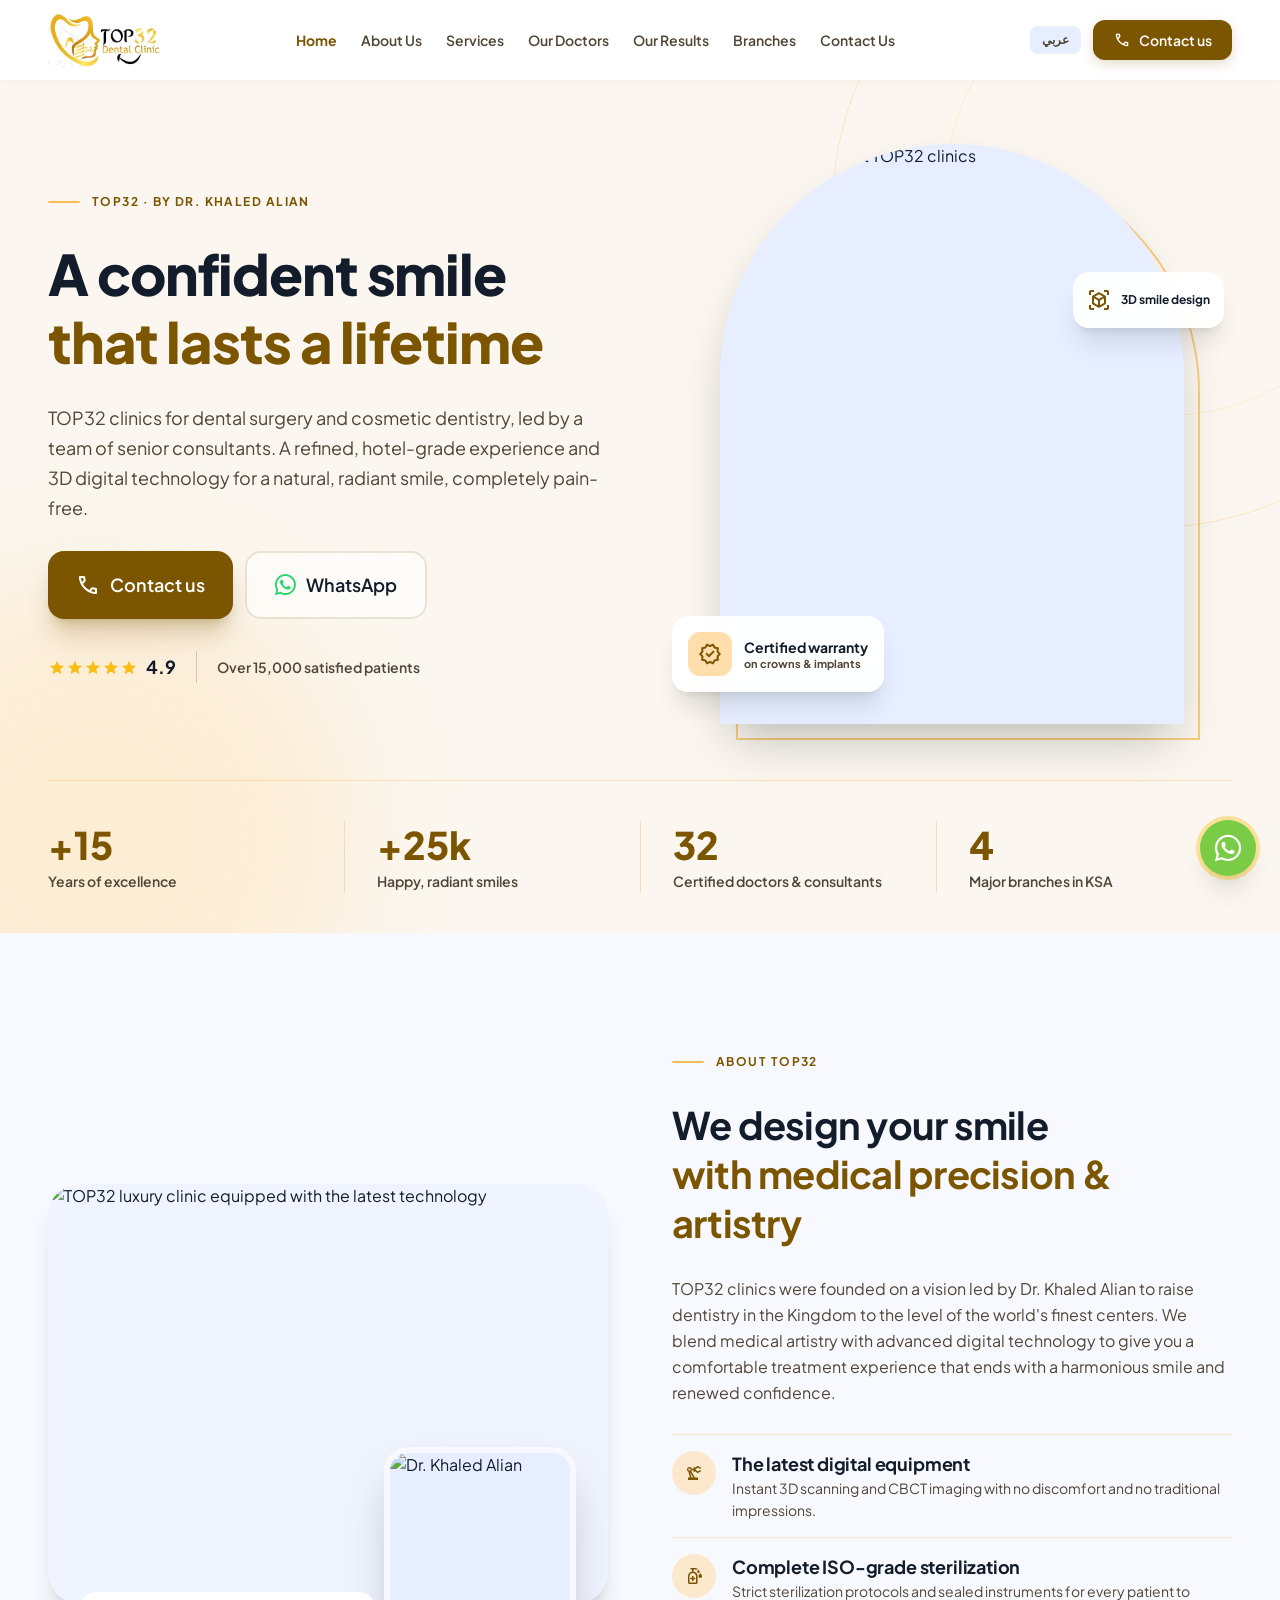
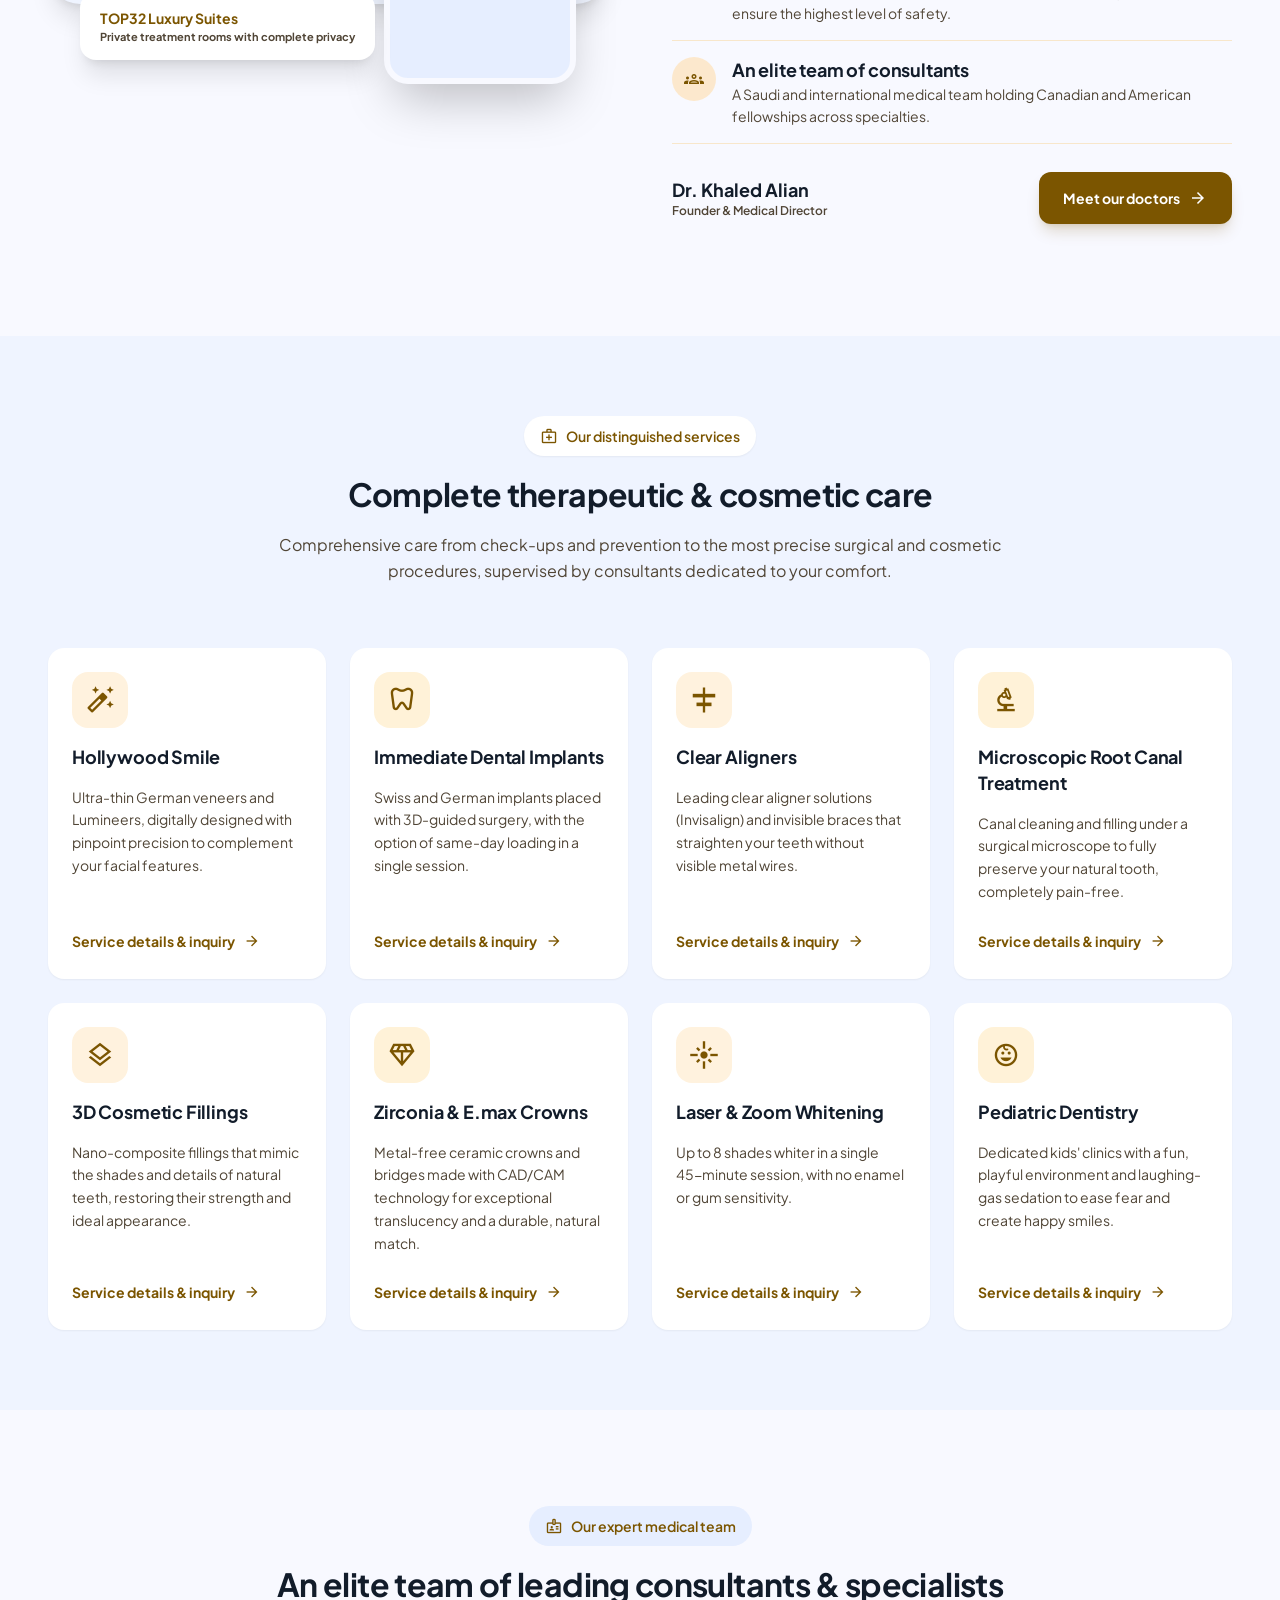
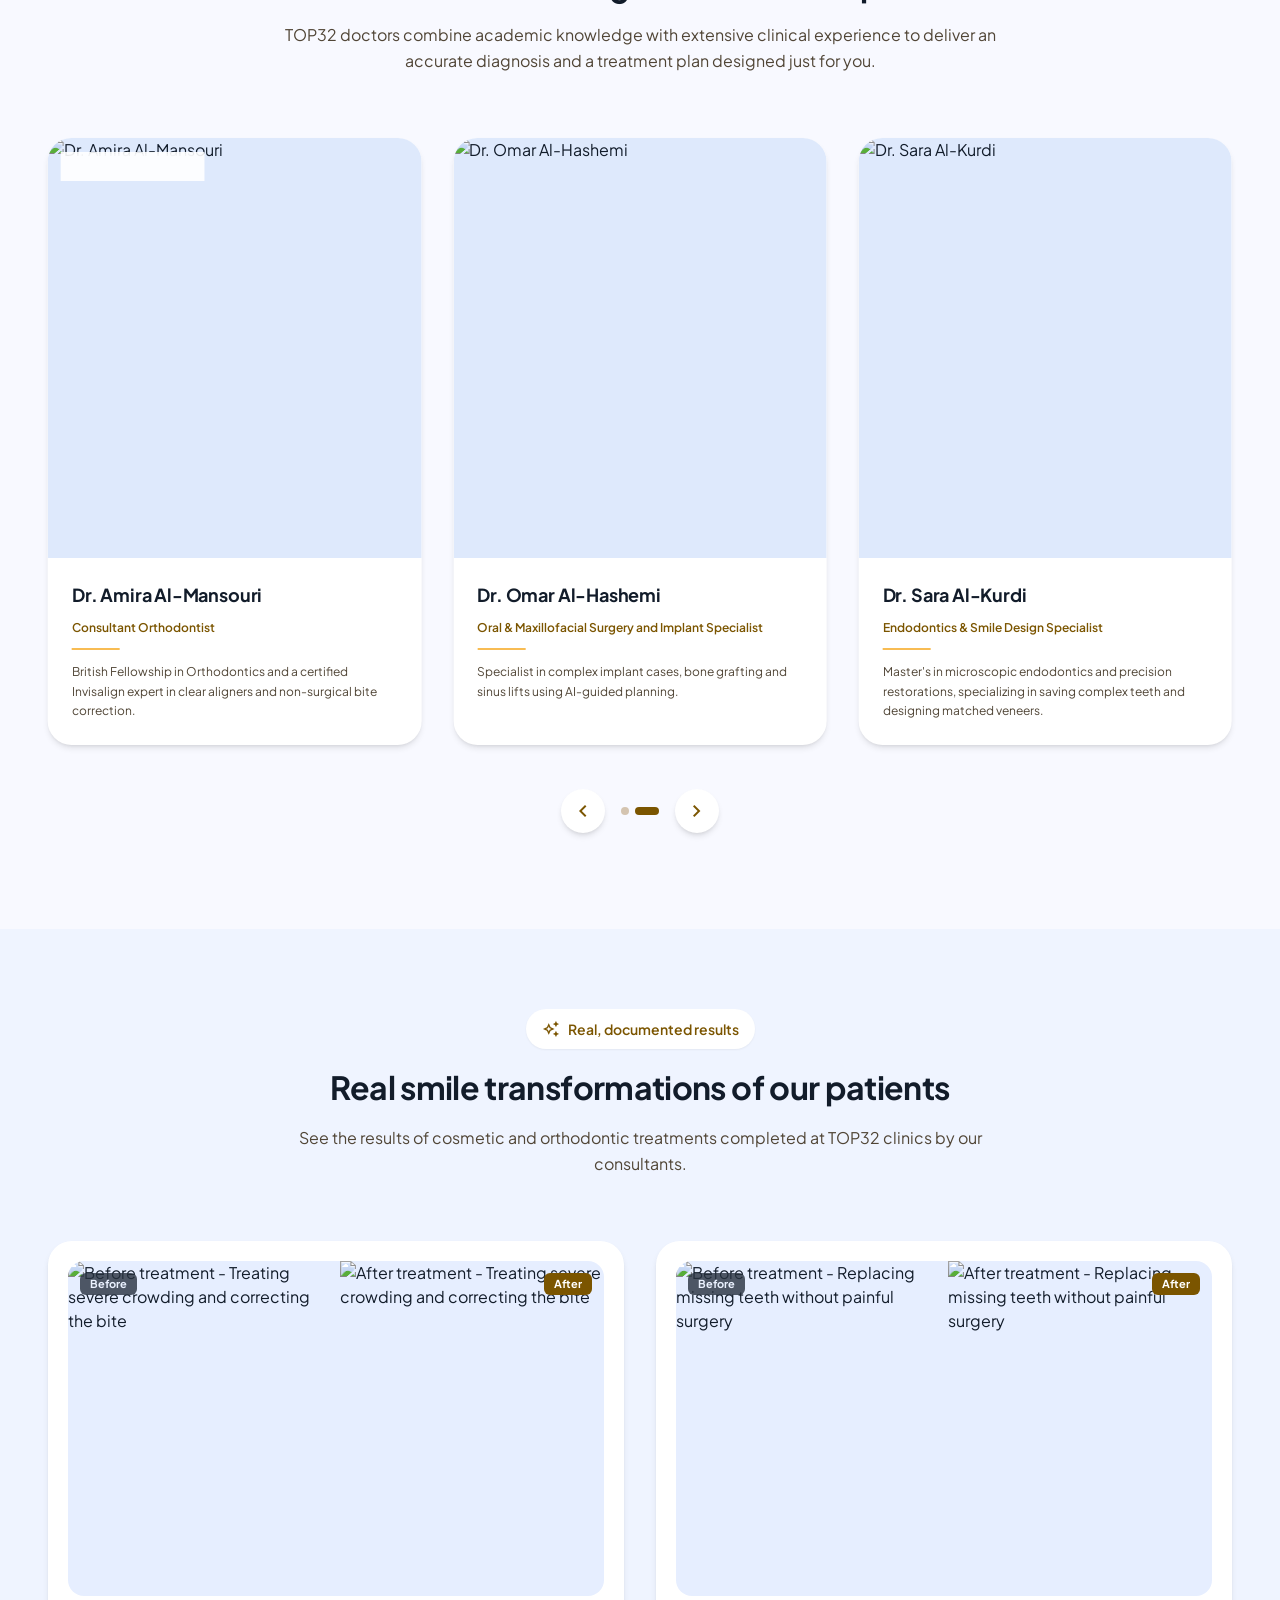
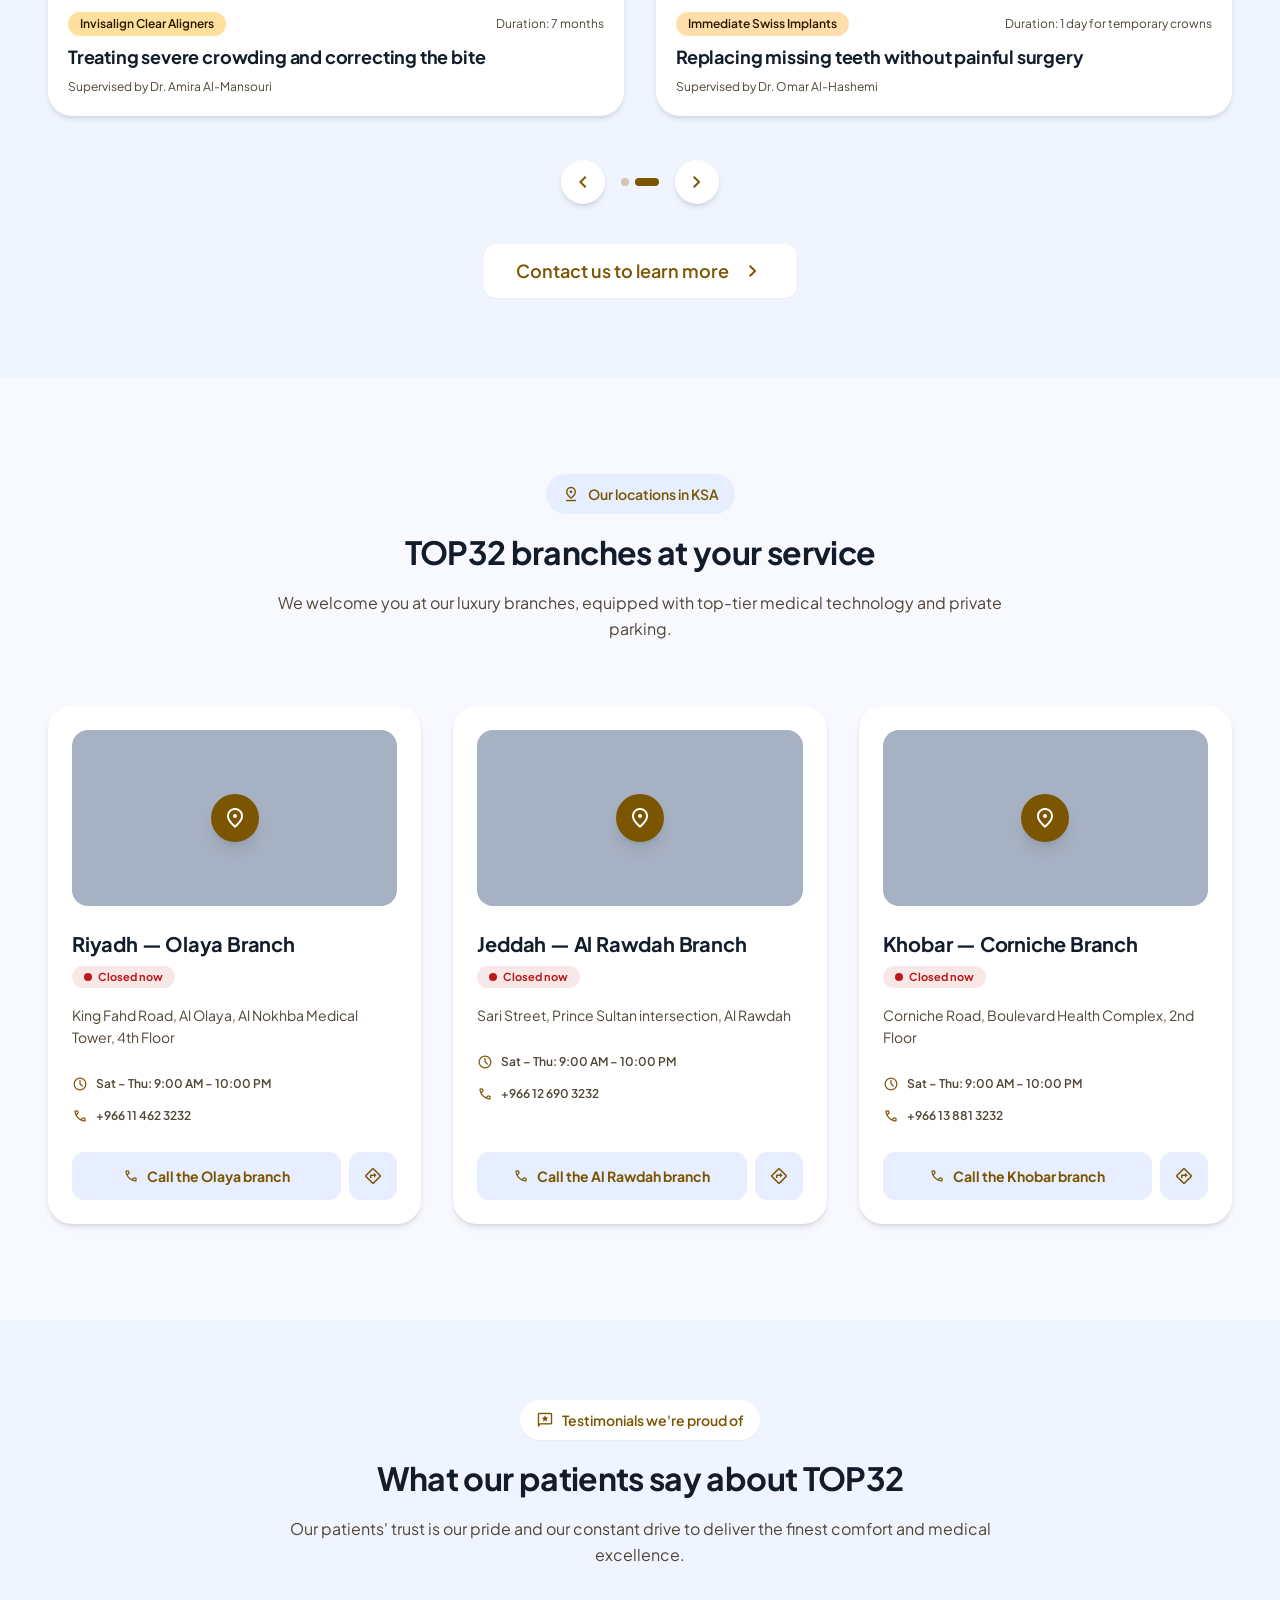
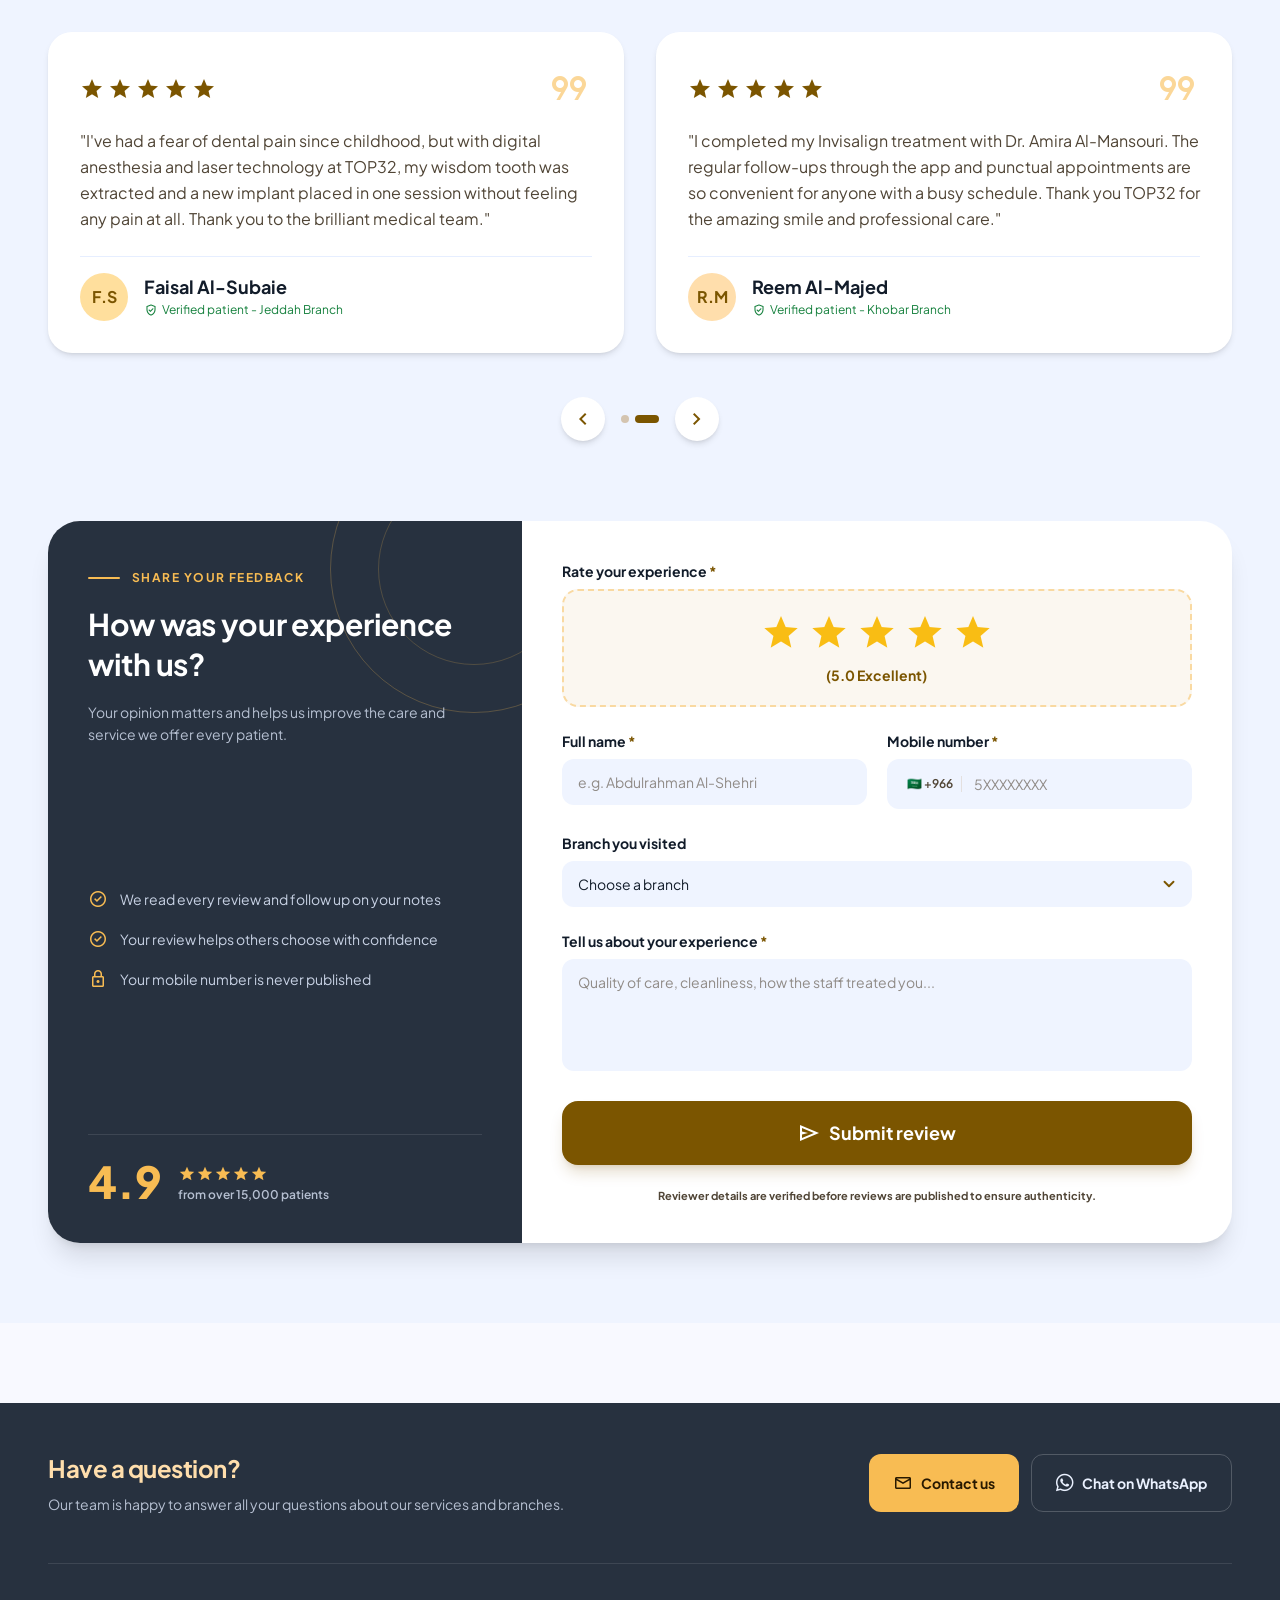
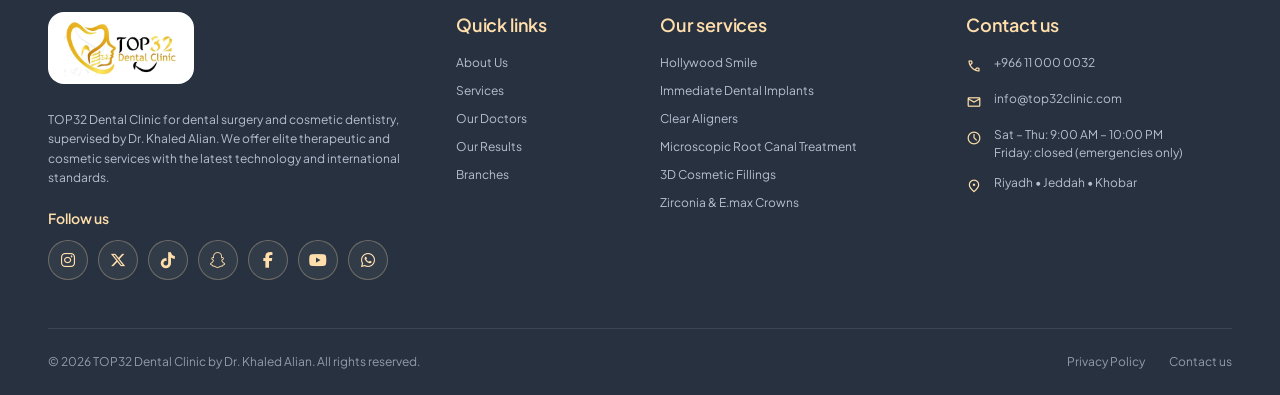
==== en/index.html @ 6b2e4230 "first commit" ====
<!DOCTYPE html>
<html dir="ltr" lang="en">
<head>
<meta charset="utf-8">
<meta content="width=device-width, initial-scale=1.0" name="viewport">
<title>TOP32 | Dental & Cosmetic Clinics</title>
<meta content="TOP32 dental surgery and cosmetic dentistry clinics, supervised by Dr. Khaled Alian, in Riyadh, Jeddah and Khobar." name="description">
<meta content="#7b5500" name="theme-color">
<link href="../index.html" hreflang="ar" rel="alternate">
<link href="../asset-front/images/logo.png" rel="icon">
<link href="https://fonts.googleapis.com" rel="preconnect">
<link crossorigin="" href="https://fonts.gstatic.com" rel="preconnect">
<link href="https://fonts.googleapis.com/css2?family=Plus+Jakarta+Sans:wght@400;500;600;700;800&amp;display=swap" rel="stylesheet">
<link href="https://fonts.googleapis.com/css2?family=Material+Symbols+Outlined:opsz,wght,FILL,GRAD@20..48,100..700,0..1,-50..200&amp;display=block" rel="stylesheet">
<link href="https://cdnjs.cloudflare.com/ajax/libs/font-awesome/6.5.2/css/all.min.css" rel="stylesheet">
<link href="https://cdn.jsdelivr.net/npm/swiper@11/swiper-bundle.min.css" rel="stylesheet">
<link href="../asset-front/css/style.css" rel="stylesheet">
<link href="../asset-front/css/style-en.css" rel="stylesheet">

<script defer src="https://cdn.jsdelivr.net/npm/swiper@11/swiper-bundle.min.js"></script>
<script defer src="../asset-front/js/main.js"></script>
</head>
<body class="bg-surface font-body-md text-on-surface antialiased selection:bg-primary-fixed selection:text-on-primary-fixed">
<a class="skip-link" href="#main">Skip to content</a>
<header class="fixed top-0 w-full z-50 bg-surface-container-lowest/90 backdrop-blur-xl shadow-[0_1px_8px_rgba(0,0,0,0.04)]">
<div class="h-20 max-w-7xl mx-auto px-4 sm:px-6 lg:px-12 flex items-center justify-between gap-4">
<a class="flex items-center shrink-0" href="#" aria-label="TOP32 - Home"><img alt="TOP32 Dental Clinic" class="h-11 sm:h-14 w-auto object-contain" src="../asset-front/images/logo.png"></a>
<nav class="hidden xl:flex items-center gap-6" aria-label="Main navigation">
<a class="nav-link is-active font-label-lg text-label-lg text-on-surface-variant hover:text-primary transition-colors py-2" data-path="home" href="#" aria-current="page">Home</a>
<a class="nav-link font-label-lg text-label-lg text-on-surface-variant hover:text-primary transition-colors py-2" data-path="about-us" href="#about-us">About Us</a>
<a class="nav-link font-label-lg text-label-lg text-on-surface-variant hover:text-primary transition-colors py-2" data-path="services" href="#services">Services</a>
<a class="nav-link font-label-lg text-label-lg text-on-surface-variant hover:text-primary transition-colors py-2" data-path="doctors" href="#doctors">Our Doctors</a>
<a class="nav-link font-label-lg text-label-lg text-on-surface-variant hover:text-primary transition-colors py-2" data-path="before-and-after" href="#before-and-after">Our Results</a>
<a class="nav-link font-label-lg text-label-lg text-on-surface-variant hover:text-primary transition-colors py-2" data-path="branches" href="#branches">Branches</a>
<a class="nav-link font-label-lg text-label-lg text-on-surface-variant hover:text-primary transition-colors py-2" data-path="contact-us" href="contact.html">Contact Us</a>
</nav>
<div class="flex items-center gap-2 sm:gap-3 shrink-0"><a class="px-3 py-1.5 rounded-lg bg-surface-container text-on-surface-variant hover:bg-surface-container-high hover:text-on-surface font-label-md text-label-md transition-colors" href="../index.html" hreflang="ar" lang="ar">عربي</a><a class="inline-flex items-center gap-2 px-3 sm:px-5 py-2.5 rounded-xl bg-primary text-on-primary font-label-lg text-label-lg hover:bg-primary-container hover:text-on-primary-container shadow-[0_4px_12px_rgba(123,85,0,0.2)] transition-all" href="contact.html"><span class="material-symbols-outlined text-[18px]" aria-hidden="true">call</span><span class="hidden sm:inline">Contact us</span></a><button id="menu-toggle" type="button" class="xl:hidden inline-flex items-center justify-center w-10 h-10 rounded-lg bg-surface-container text-on-surface hover:bg-surface-container-high transition-colors" aria-controls="mobile-menu" aria-expanded="false" aria-label="Open menu"><span class="material-symbols-outlined text-2xl">menu</span></button></div>
</div>
<nav id="mobile-menu" class="mobile-menu xl:hidden bg-surface-container-lowest" aria-label="Main menu">
<div class="max-w-7xl mx-auto px-4 sm:px-6 py-3 flex flex-col gap-1">
<a class="nav-link is-active py-3 px-3 rounded-lg font-label-lg text-label-lg text-on-surface-variant hover:text-primary hover:bg-surface-container-low transition-colors" data-path="home" href="#" aria-current="page">Home</a>
<a class="nav-link py-3 px-3 rounded-lg font-label-lg text-label-lg text-on-surface-variant hover:text-primary hover:bg-surface-container-low transition-colors" data-path="about-us" href="#about-us">About Us</a>
<a class="nav-link py-3 px-3 rounded-lg font-label-lg text-label-lg text-on-surface-variant hover:text-primary hover:bg-surface-container-low transition-colors" data-path="services" href="#services">Services</a>
<a class="nav-link py-3 px-3 rounded-lg font-label-lg text-label-lg text-on-surface-variant hover:text-primary hover:bg-surface-container-low transition-colors" data-path="doctors" href="#doctors">Our Doctors</a>
<a class="nav-link py-3 px-3 rounded-lg font-label-lg text-label-lg text-on-surface-variant hover:text-primary hover:bg-surface-container-low transition-colors" data-path="before-and-after" href="#before-and-after">Our Results</a>
<a class="nav-link py-3 px-3 rounded-lg font-label-lg text-label-lg text-on-surface-variant hover:text-primary hover:bg-surface-container-low transition-colors" data-path="branches" href="#branches">Branches</a>
<a class="nav-link py-3 px-3 rounded-lg font-label-lg text-label-lg text-on-surface-variant hover:text-primary hover:bg-surface-container-low transition-colors" data-path="contact-us" href="contact.html">Contact Us</a>
</div>
</nav>
</header>
<main class="w-full pt-20 bg-surface" id="main">
<!-- HERO -->
<section class="relative overflow-hidden bg-[#fbf7f0]">
<div class="absolute -top-48 -end-48 w-[40rem] h-[40rem] rounded-full border border-primary-fixed-dim/30 pointer-events-none"></div>
<div class="absolute -top-28 -end-28 w-[28rem] h-[28rem] rounded-full border border-primary-fixed-dim/20 pointer-events-none"></div>
<div class="absolute -bottom-40 -start-40 w-[32rem] h-[32rem] rounded-full bg-primary-fixed/40 blur-3xl pointer-events-none"></div>
<div class="max-w-7xl mx-auto px-4 sm:px-6 lg:px-12 relative">
<div class="grid grid-cols-1 lg:grid-cols-2 gap-14 lg:gap-16 items-center pt-10 pb-12 md:pt-14 lg:pt-16 lg:pb-14">
<div class="text-start space-y-7">
<span class="eyebrow">TOP32 · by Dr. Khaled Alian</span>
<h1 class="font-display-hero text-[34px] leading-[1.3] sm:text-[46px] lg:text-[56px] lg:leading-[1.2] font-extrabold text-on-surface">A confident smile<span class="block text-primary">that lasts a lifetime</span></h1>
<p class="font-body-lg text-body-lg md:text-[18px] md:leading-[30px] text-on-surface-variant max-w-xl">TOP32 clinics for dental surgery and cosmetic dentistry, led by a team of senior consultants. A refined, hotel-grade experience and 3D digital technology for a natural, radiant smile, completely pain-free.</p>
<div class="flex flex-col sm:flex-row gap-3">
<a class="inline-flex items-center justify-center gap-2.5 px-7 py-4 rounded-2xl bg-primary text-on-primary font-headline-sm text-headline-sm hover:bg-primary-container shadow-xl shadow-primary/25 transition-colors" href="contact.html"><span class="material-symbols-outlined text-2xl" aria-hidden="true">call</span><span>Contact us</span></a>
<a class="inline-flex items-center justify-center gap-2.5 px-7 py-4 rounded-2xl border-2 border-primary/15 bg-white/60 text-on-surface font-headline-sm text-headline-sm hover:border-[#25D366] hover:text-[#128C7E] transition-colors" href="https://wa.me/" data-whatsapp="" rel="noopener noreferrer" target="_blank"><i class="fa-brands fa-whatsapp text-2xl text-[#25D366]" aria-hidden="true"></i><span>WhatsApp</span></a>
</div>
<div class="flex flex-wrap items-center gap-x-5 gap-y-3 pt-1">
<div class="flex items-center gap-2"><span class="flex text-secondary-fixed-dim"><span class="material-symbols-outlined icon-filled text-lg" aria-hidden="true">star</span><span class="material-symbols-outlined icon-filled text-lg" aria-hidden="true">star</span><span class="material-symbols-outlined icon-filled text-lg" aria-hidden="true">star</span><span class="material-symbols-outlined icon-filled text-lg" aria-hidden="true">star</span><span class="material-symbols-outlined icon-filled text-lg" aria-hidden="true">star</span></span><span class="font-headline-sm text-headline-sm font-bold text-on-surface">4.9</span></div>
<span class="hidden sm:block w-px h-8 bg-outline-variant"></span>
<p class="font-label-lg text-label-lg text-on-surface-variant">Over 15,000 satisfied patients</p>
</div>
</div>
<div class="relative mx-auto w-full max-w-[22rem] sm:max-w-[26rem] lg:max-w-[29rem]">
<div class="absolute inset-0 translate-x-4 translate-y-4 rtl:-translate-x-4 rounded-t-full rounded-b-[2rem] border-2 border-primary-fixed-dim/70"></div>
<div class="relative rounded-t-full rounded-b-[2rem] overflow-hidden aspect-[4/5] shadow-2xl bg-surface-container">
<img alt="Smiling patient at TOP32 clinics" class="w-full h-full object-cover object-top" fetchpriority="high" src="https://lh3.googleusercontent.com/aida-public/[base64]">
</div>
<div class="absolute bottom-8 start-2 sm:-start-12 bg-white/95 backdrop-blur rounded-2xl shadow-xl p-3.5 sm:p-4 flex items-center gap-3">
<div class="w-11 h-11 rounded-xl bg-primary-fixed text-primary flex items-center justify-center shrink-0"><span class="material-symbols-outlined text-2xl" aria-hidden="true">verified</span></div>
<div class="text-start"><p class="font-label-lg text-label-lg font-bold text-on-surface">Certified warranty</p><p class="font-label-sm text-label-sm text-on-surface-variant">on crowns & implants</p></div>
</div>
<div class="absolute top-[22%] end-2 sm:-end-10 bg-white/95 backdrop-blur rounded-2xl shadow-xl px-3.5 py-3 flex items-center gap-2.5">
<span class="material-symbols-outlined text-2xl text-primary" aria-hidden="true">view_in_ar</span><p class="font-label-md text-label-md font-bold text-on-surface">3D smile design</p>
</div>
</div>
</div>
<div class="grid grid-cols-2 lg:grid-cols-4 gap-y-8 border-t border-primary-fixed-dim/40 py-8 md:py-10" aria-label="Statistics">
<div class="text-center lg:text-start lg:px-8 lg:first:ps-0 lg:border-s lg:first:border-s-0 border-primary-fixed-dim/40"><span class="block font-extrabold text-[30px] md:text-[38px] leading-tight text-primary"><bdi>+15</bdi></span><span class="font-label-lg text-label-lg text-on-surface-variant">Years of excellence</span></div>
<div class="text-center lg:text-start lg:px-8 lg:first:ps-0 lg:border-s lg:first:border-s-0 border-primary-fixed-dim/40"><span class="block font-extrabold text-[30px] md:text-[38px] leading-tight text-primary"><bdi>+25k</bdi></span><span class="font-label-lg text-label-lg text-on-surface-variant">Happy, radiant smiles</span></div>
<div class="text-center lg:text-start lg:px-8 lg:first:ps-0 lg:border-s lg:first:border-s-0 border-primary-fixed-dim/40"><span class="block font-extrabold text-[30px] md:text-[38px] leading-tight text-primary"><bdi>32</bdi></span><span class="font-label-lg text-label-lg text-on-surface-variant">Certified doctors & consultants</span></div>
<div class="text-center lg:text-start lg:px-8 lg:first:ps-0 lg:border-s lg:first:border-s-0 border-primary-fixed-dim/40"><span class="block font-extrabold text-[30px] md:text-[38px] leading-tight text-primary"><bdi>4</bdi></span><span class="font-label-lg text-label-lg text-on-surface-variant">Major branches in KSA</span></div>
</div>
</div>
</section>

<!-- ABOUT US -->
<section class="py-16 md:py-28 max-w-7xl mx-auto px-4 sm:px-6 lg:px-12 w-full" id="about-us">
<div class="grid grid-cols-1 lg:grid-cols-12 gap-14 lg:gap-16 items-center">
<div class="lg:col-span-6 relative pb-14 sm:pb-20">
<div class="relative rounded-[2rem] overflow-hidden aspect-[4/3] shadow-xl bg-surface-container-low">
<img alt="TOP32 luxury clinic equipped with the latest technology" class="w-full h-full object-cover" loading="lazy" src="https://lh3.googleusercontent.com/aida-public/[base64]">
</div>
<figure class="absolute bottom-0 end-4 sm:end-8 w-36 sm:w-48 rounded-[1.5rem] overflow-hidden border-[6px] border-surface shadow-2xl bg-surface-container">
<img alt="Dr. Khaled Alian" class="w-full aspect-[4/5] object-cover object-top" loading="lazy" src="https://lh3.googleusercontent.com/aida-public/[base64]">
</figure>
<div class="absolute bottom-3 sm:bottom-6 start-4 sm:start-8 bg-surface-container-lowest rounded-2xl shadow-xl px-4 py-3 sm:px-5 sm:py-4 max-w-[13rem] sm:max-w-xs">
<p class="font-label-lg text-label-lg font-bold text-primary">TOP32 Luxury Suites</p>
<p class="font-label-sm text-label-sm text-on-surface-variant mt-0.5">Private treatment rooms with complete privacy</p>
</div>
</div>
<div class="lg:col-span-6 space-y-7 text-start">
<span class="eyebrow">About TOP32</span>
<h2 class="font-headline-xl text-headline-xl-mobile md:text-[38px] md:leading-[1.3] text-on-surface font-bold">We design your smile <span class="block text-primary">with medical precision & artistry</span></h2>
<p class="font-body-lg text-body-lg text-on-surface-variant leading-relaxed">TOP32 clinics were founded on a vision led by Dr. Khaled Alian to raise dentistry in the Kingdom to the level of the world's finest centers. We blend medical artistry with advanced digital technology to give you a comfortable treatment experience that ends with a harmonious smile and renewed confidence.</p>
<ul class="divide-y divide-primary-fixed-dim/30 border-y border-primary-fixed-dim/30">
<li class="flex items-start gap-4 py-4"><span class="w-11 h-11 rounded-full bg-primary-fixed/60 text-primary flex items-center justify-center shrink-0"><span class="material-symbols-outlined text-xl" aria-hidden="true">precision_manufacturing</span></span><div><h3 class="font-headline-sm text-headline-sm font-bold text-on-surface">The latest digital equipment</h3><p class="font-body-md text-body-md text-on-surface-variant">Instant 3D scanning and CBCT imaging with no discomfort and no traditional impressions.</p></div></li>
<li class="flex items-start gap-4 py-4"><span class="w-11 h-11 rounded-full bg-primary-fixed/60 text-primary flex items-center justify-center shrink-0"><span class="material-symbols-outlined text-xl" aria-hidden="true">sanitizer</span></span><div><h3 class="font-headline-sm text-headline-sm font-bold text-on-surface">Complete ISO-grade sterilization</h3><p class="font-body-md text-body-md text-on-surface-variant">Strict sterilization protocols and sealed instruments for every patient to ensure the highest level of safety.</p></div></li>
<li class="flex items-start gap-4 py-4"><span class="w-11 h-11 rounded-full bg-primary-fixed/60 text-primary flex items-center justify-center shrink-0"><span class="material-symbols-outlined text-xl" aria-hidden="true">groups</span></span><div><h3 class="font-headline-sm text-headline-sm font-bold text-on-surface">An elite team of consultants</h3><p class="font-body-md text-body-md text-on-surface-variant">A Saudi and international medical team holding Canadian and American fellowships across specialties.</p></div></li>
</ul>
<div class="flex flex-wrap items-center justify-between gap-4">
<div><p class="font-headline-sm text-headline-sm font-bold text-on-surface">Dr. Khaled Alian</p><p class="font-label-md text-label-md text-on-surface-variant">Founder & Medical Director</p></div>
<a class="inline-flex items-center gap-2 px-6 py-3 rounded-xl bg-primary text-on-primary font-label-lg text-label-lg font-bold hover:bg-primary-container shadow-lg shadow-primary/20 transition-colors" href="#doctors"><span>Meet our doctors</span><span class="material-symbols-outlined text-xl rtl:rotate-180" aria-hidden="true">arrow_forward</span></a>
</div>
</div>
</div>
</section>

<!-- SERVICES -->
<section class="py-14 md:py-20 bg-surface-container-low" id="services">
<div class="max-w-7xl mx-auto px-4 sm:px-6 lg:px-12">
<div class="text-center max-w-3xl mx-auto space-y-4 mb-10 md:mb-16">
<span class="inline-flex items-center gap-2 px-4 py-1.5 rounded-full bg-surface-container-lowest shadow-sm text-primary font-label-lg text-label-lg"><span class="material-symbols-outlined text-lg" aria-hidden="true">medical_services</span><span>Our distinguished services</span></span>
<h2 class="font-headline-xl text-headline-xl-mobile md:text-headline-xl font-bold text-on-surface">Complete therapeutic & cosmetic care</h2>
<p class="font-body-lg text-body-lg text-on-surface-variant">Comprehensive care from check-ups and prevention to the most precise surgical and cosmetic procedures, supervised by consultants dedicated to your comfort.</p>
</div>
<div class="grid grid-cols-1 sm:grid-cols-2 lg:grid-cols-4 gap-4 sm:gap-6">
<div class="group p-6 rounded-2xl bg-surface-container-lowest shadow-sm hover:shadow-xl transition-all duration-300 flex flex-col justify-between text-start hover:-translate-y-1.5">
<div class="space-y-4">
<div class="w-14 h-14 rounded-2xl bg-primary-fixed/40 flex items-center justify-center text-primary group-hover:bg-primary group-hover:text-on-primary transition-colors"><span class="material-symbols-outlined text-3xl" aria-hidden="true">auto_fix_high</span></div>
<h3 class="font-headline-sm text-headline-sm font-bold text-on-surface">Hollywood Smile</h3>
<p class="font-body-md text-body-md text-on-surface-variant leading-relaxed">Ultra-thin German veneers and Lumineers, digitally designed with pinpoint precision to complement your facial features.</p>
</div>
<a class="mt-6 inline-flex items-center gap-2 font-label-lg text-label-lg text-primary font-bold group-hover:text-primary-container" href="contact.html?service=hollywood"><span>Service details & inquiry</span><span class="material-symbols-outlined text-lg rtl:rotate-180 transition-transform group-hover:translate-x-1 rtl:group-hover:-translate-x-1" aria-hidden="true">arrow_forward</span></a>
</div>
<div class="group p-6 rounded-2xl bg-surface-container-lowest shadow-sm hover:shadow-xl transition-all duration-300 flex flex-col justify-between text-start hover:-translate-y-1.5">
<div class="space-y-4">
<div class="w-14 h-14 rounded-2xl bg-secondary-fixed/40 flex items-center justify-center text-primary group-hover:bg-primary group-hover:text-on-primary transition-colors"><span class="material-symbols-outlined text-3xl" aria-hidden="true">dentistry</span></div>
<h3 class="font-headline-sm text-headline-sm font-bold text-on-surface">Immediate Dental Implants</h3>
<p class="font-body-md text-body-md text-on-surface-variant leading-relaxed">Swiss and German implants placed with 3D-guided surgery, with the option of same-day loading in a single session.</p>
</div>
<a class="mt-6 inline-flex items-center gap-2 font-label-lg text-label-lg text-primary font-bold group-hover:text-primary-container" href="contact.html?service=implants"><span>Service details & inquiry</span><span class="material-symbols-outlined text-lg rtl:rotate-180 transition-transform group-hover:translate-x-1 rtl:group-hover:-translate-x-1" aria-hidden="true">arrow_forward</span></a>
</div>
<div class="group p-6 rounded-2xl bg-surface-container-lowest shadow-sm hover:shadow-xl transition-all duration-300 flex flex-col justify-between text-start hover:-translate-y-1.5">
<div class="space-y-4">
<div class="w-14 h-14 rounded-2xl bg-primary-fixed/40 flex items-center justify-center text-primary group-hover:bg-primary group-hover:text-on-primary transition-colors"><span class="material-symbols-outlined text-3xl" aria-hidden="true">align_horizontal_center</span></div>
<h3 class="font-headline-sm text-headline-sm font-bold text-on-surface">Clear Aligners</h3>
<p class="font-body-md text-body-md text-on-surface-variant leading-relaxed">Leading clear aligner solutions (Invisalign) and invisible braces that straighten your teeth without visible metal wires.</p>
</div>
<a class="mt-6 inline-flex items-center gap-2 font-label-lg text-label-lg text-primary font-bold group-hover:text-primary-container" href="contact.html?service=orthodontics"><span>Service details & inquiry</span><span class="material-symbols-outlined text-lg rtl:rotate-180 transition-transform group-hover:translate-x-1 rtl:group-hover:-translate-x-1" aria-hidden="true">arrow_forward</span></a>
</div>
<div class="group p-6 rounded-2xl bg-surface-container-lowest shadow-sm hover:shadow-xl transition-all duration-300 flex flex-col justify-between text-start hover:-translate-y-1.5">
<div class="space-y-4">
<div class="w-14 h-14 rounded-2xl bg-secondary-fixed/40 flex items-center justify-center text-primary group-hover:bg-primary group-hover:text-on-primary transition-colors"><span class="material-symbols-outlined text-3xl" aria-hidden="true">biotech</span></div>
<h3 class="font-headline-sm text-headline-sm font-bold text-on-surface">Microscopic Root Canal Treatment</h3>
<p class="font-body-md text-body-md text-on-surface-variant leading-relaxed">Canal cleaning and filling under a surgical microscope to fully preserve your natural tooth, completely pain-free.</p>
</div>
<a class="mt-6 inline-flex items-center gap-2 font-label-lg text-label-lg text-primary font-bold group-hover:text-primary-container" href="contact.html?service=root-canal"><span>Service details & inquiry</span><span class="material-symbols-outlined text-lg rtl:rotate-180 transition-transform group-hover:translate-x-1 rtl:group-hover:-translate-x-1" aria-hidden="true">arrow_forward</span></a>
</div>
<div class="group p-6 rounded-2xl bg-surface-container-lowest shadow-sm hover:shadow-xl transition-all duration-300 flex flex-col justify-between text-start hover:-translate-y-1.5">
<div class="space-y-4">
<div class="w-14 h-14 rounded-2xl bg-primary-fixed/40 flex items-center justify-center text-primary group-hover:bg-primary group-hover:text-on-primary transition-colors"><span class="material-symbols-outlined text-3xl" aria-hidden="true">layers</span></div>
<h3 class="font-headline-sm text-headline-sm font-bold text-on-surface">3D Cosmetic Fillings</h3>
<p class="font-body-md text-body-md text-on-surface-variant leading-relaxed">Nano-composite fillings that mimic the shades and details of natural teeth, restoring their strength and ideal appearance.</p>
</div>
<a class="mt-6 inline-flex items-center gap-2 font-label-lg text-label-lg text-primary font-bold group-hover:text-primary-container" href="contact.html?service=fillings"><span>Service details & inquiry</span><span class="material-symbols-outlined text-lg rtl:rotate-180 transition-transform group-hover:translate-x-1 rtl:group-hover:-translate-x-1" aria-hidden="true">arrow_forward</span></a>
</div>
<div class="group p-6 rounded-2xl bg-surface-container-lowest shadow-sm hover:shadow-xl transition-all duration-300 flex flex-col justify-between text-start hover:-translate-y-1.5">
<div class="space-y-4">
<div class="w-14 h-14 rounded-2xl bg-secondary-fixed/40 flex items-center justify-center text-primary group-hover:bg-primary group-hover:text-on-primary transition-colors"><span class="material-symbols-outlined text-3xl" aria-hidden="true">diamond</span></div>
<h3 class="font-headline-sm text-headline-sm font-bold text-on-surface">Zirconia & E.max Crowns</h3>
<p class="font-body-md text-body-md text-on-surface-variant leading-relaxed">Metal-free ceramic crowns and bridges made with CAD/CAM technology for exceptional translucency and a durable, natural match.</p>
</div>
<a class="mt-6 inline-flex items-center gap-2 font-label-lg text-label-lg text-primary font-bold group-hover:text-primary-container" href="contact.html?service=crowns"><span>Service details & inquiry</span><span class="material-symbols-outlined text-lg rtl:rotate-180 transition-transform group-hover:translate-x-1 rtl:group-hover:-translate-x-1" aria-hidden="true">arrow_forward</span></a>
</div>
<div class="group p-6 rounded-2xl bg-surface-container-lowest shadow-sm hover:shadow-xl transition-all duration-300 flex flex-col justify-between text-start hover:-translate-y-1.5">
<div class="space-y-4">
<div class="w-14 h-14 rounded-2xl bg-primary-fixed/40 flex items-center justify-center text-primary group-hover:bg-primary group-hover:text-on-primary transition-colors"><span class="material-symbols-outlined text-3xl" aria-hidden="true">flare</span></div>
<h3 class="font-headline-sm text-headline-sm font-bold text-on-surface">Laser & Zoom Whitening</h3>
<p class="font-body-md text-body-md text-on-surface-variant leading-relaxed">Up to 8 shades whiter in a single 45-minute session, with no enamel or gum sensitivity.</p>
</div>
<a class="mt-6 inline-flex items-center gap-2 font-label-lg text-label-lg text-primary font-bold group-hover:text-primary-container" href="contact.html?service=whitening"><span>Service details & inquiry</span><span class="material-symbols-outlined text-lg rtl:rotate-180 transition-transform group-hover:translate-x-1 rtl:group-hover:-translate-x-1" aria-hidden="true">arrow_forward</span></a>
</div>
<div class="group p-6 rounded-2xl bg-surface-container-lowest shadow-sm hover:shadow-xl transition-all duration-300 flex flex-col justify-between text-start hover:-translate-y-1.5">
<div class="space-y-4">
<div class="w-14 h-14 rounded-2xl bg-secondary-fixed/40 flex items-center justify-center text-primary group-hover:bg-primary group-hover:text-on-primary transition-colors"><span class="material-symbols-outlined text-3xl" aria-hidden="true">child_care</span></div>
<h3 class="font-headline-sm text-headline-sm font-bold text-on-surface">Pediatric Dentistry</h3>
<p class="font-body-md text-body-md text-on-surface-variant leading-relaxed">Dedicated kids' clinics with a fun, playful environment and laughing-gas sedation to ease fear and create happy smiles.</p>
</div>
<a class="mt-6 inline-flex items-center gap-2 font-label-lg text-label-lg text-primary font-bold group-hover:text-primary-container" href="contact.html?service=kids"><span>Service details & inquiry</span><span class="material-symbols-outlined text-lg rtl:rotate-180 transition-transform group-hover:translate-x-1 rtl:group-hover:-translate-x-1" aria-hidden="true">arrow_forward</span></a>
</div>
</div>
</div>
</section>

<!-- OUR DOCTORS (carousel) -->
<section class="py-16 md:py-24 max-w-7xl mx-auto px-4 sm:px-6 lg:px-12 w-full" id="doctors">
<div class="text-center max-w-3xl mx-auto space-y-4 mb-10 md:mb-16">
<span class="inline-flex items-center gap-2 px-4 py-1.5 rounded-full bg-surface-container text-primary font-label-lg text-label-lg"><span class="material-symbols-outlined text-lg" aria-hidden="true">badge</span><span>Our expert medical team</span></span>
<h2 class="font-headline-xl text-headline-xl-mobile md:text-headline-xl font-bold text-on-surface">An elite team of leading consultants & specialists</h2>
<p class="font-body-lg text-body-lg text-on-surface-variant">TOP32 doctors combine academic knowledge with extensive clinical experience to deliver an accurate diagnosis and a treatment plan designed just for you.</p>
</div>
<div class="swiper carousel" data-carousel="doctors">
<div class="swiper-wrapper">
<div class="swiper-slide">
<article class="group h-full rounded-3xl overflow-hidden bg-surface-container-lowest shadow-md hover:shadow-xl transition-shadow duration-300 text-start">
<div class="aspect-[4/4.5] overflow-hidden bg-surface-container-high relative">
<img alt="Dr. Khaled Alian" class="w-full h-full object-cover group-hover:scale-105 transition-transform duration-500" draggable="false" loading="lazy" src="https://lh3.googleusercontent.com/aida-public/[base64]">
<div class="absolute top-4 start-4 bg-primary text-on-primary font-label-sm text-label-sm px-3 py-1 rounded-full shadow-md">Founder & Medical Director</div>
</div>
<div class="p-6 space-y-3">
<h3 class="font-headline-sm text-headline-sm font-bold text-on-surface">Dr. Khaled Alian</h3>
<p class="font-label-md text-label-md text-primary font-semibold">Consultant in Implantology & Cosmetic Dentistry</p>
<div class="w-12 h-0.5 bg-primary-fixed-dim my-2"></div>
<p class="font-body-sm text-body-sm text-on-surface-variant leading-relaxed">German Board in Implantology and member of the American Academy of Cosmetic Dentistry (AACD), with over 18 years of experience.</p>
</div>
</article>
</div>
<div class="swiper-slide">
<article class="group h-full rounded-3xl overflow-hidden bg-surface-container-lowest shadow-md hover:shadow-xl transition-shadow duration-300 text-start">
<div class="aspect-[4/4.5] overflow-hidden bg-surface-container-high relative">
<img alt="Dr. Amira Al-Mansouri" class="w-full h-full object-cover group-hover:scale-105 transition-transform duration-500" draggable="false" loading="lazy" src="https://lh3.googleusercontent.com/aida-public/[base64]">
<div class="absolute top-4 start-4 bg-surface-container-lowest/90 backdrop-blur-md text-primary font-label-sm text-label-sm px-3 py-1 rounded-full shadow-sm">Certified Consultant</div>
</div>
<div class="p-6 space-y-3">
<h3 class="font-headline-sm text-headline-sm font-bold text-on-surface">Dr. Amira Al-Mansouri</h3>
<p class="font-label-md text-label-md text-primary font-semibold">Consultant Orthodontist</p>
<div class="w-12 h-0.5 bg-primary-fixed-dim my-2"></div>
<p class="font-body-sm text-body-sm text-on-surface-variant leading-relaxed">British Fellowship in Orthodontics and a certified Invisalign expert in clear aligners and non-surgical bite correction.</p>
</div>
</article>
</div>
<div class="swiper-slide">
<article class="group h-full rounded-3xl overflow-hidden bg-surface-container-lowest shadow-md hover:shadow-xl transition-shadow duration-300 text-start">
<div class="aspect-[4/4.5] overflow-hidden bg-surface-container-high relative">
<img alt="Dr. Omar Al-Hashemi" class="w-full h-full object-cover group-hover:scale-105 transition-transform duration-500" draggable="false" loading="lazy" src="https://lh3.googleusercontent.com/aida-public/[base64]">

</div>
<div class="p-6 space-y-3">
<h3 class="font-headline-sm text-headline-sm font-bold text-on-surface">Dr. Omar Al-Hashemi</h3>
<p class="font-label-md text-label-md text-primary font-semibold">Oral & Maxillofacial Surgery and Implant Specialist</p>
<div class="w-12 h-0.5 bg-primary-fixed-dim my-2"></div>
<p class="font-body-sm text-body-sm text-on-surface-variant leading-relaxed">Specialist in complex implant cases, bone grafting and sinus lifts using AI-guided planning.</p>
</div>
</article>
</div>
<div class="swiper-slide">
<article class="group h-full rounded-3xl overflow-hidden bg-surface-container-lowest shadow-md hover:shadow-xl transition-shadow duration-300 text-start">
<div class="aspect-[4/4.5] overflow-hidden bg-surface-container-high relative">
<img alt="Dr. Sara Al-Kurdi" class="w-full h-full object-cover group-hover:scale-105 transition-transform duration-500" draggable="false" loading="lazy" src="https://lh3.googleusercontent.com/aida-public/[base64]">

</div>
<div class="p-6 space-y-3">
<h3 class="font-headline-sm text-headline-sm font-bold text-on-surface">Dr. Sara Al-Kurdi</h3>
<p class="font-label-md text-label-md text-primary font-semibold">Endodontics & Smile Design Specialist</p>
<div class="w-12 h-0.5 bg-primary-fixed-dim my-2"></div>
<p class="font-body-sm text-body-sm text-on-surface-variant leading-relaxed">Master's in microscopic endodontics and precision restorations, specializing in saving complex teeth and designing matched veneers.</p>
</div>
</article>
</div>
</div>
</div>
<div class="flex items-center justify-center gap-4 mt-4">
<button type="button" class="carousel-btn w-11 h-11 rounded-full bg-surface-container-lowest text-primary shadow-md hover:bg-primary hover:text-on-primary transition-colors flex items-center justify-center" data-carousel-prev="doctors" aria-label="Previous"><span class="material-symbols-outlined rtl:rotate-180" aria-hidden="true">chevron_left</span></button>
<div class="carousel-pagination" data-carousel-pagination="doctors"></div>
<button type="button" class="carousel-btn w-11 h-11 rounded-full bg-surface-container-lowest text-primary shadow-md hover:bg-primary hover:text-on-primary transition-colors flex items-center justify-center" data-carousel-next="doctors" aria-label="Next"><span class="material-symbols-outlined rtl:rotate-180" aria-hidden="true">chevron_right</span></button>
</div>
</section>

<!-- BEFORE & AFTER (carousel) -->
<section class="py-14 md:py-20 bg-surface-container-low" id="before-and-after">
<div class="max-w-7xl mx-auto px-4 sm:px-6 lg:px-12">
<div class="text-center max-w-3xl mx-auto space-y-4 mb-10 md:mb-16">
<span class="inline-flex items-center gap-2 px-4 py-1.5 rounded-full bg-surface-container-lowest shadow-sm text-primary font-label-lg text-label-lg"><span class="material-symbols-outlined text-lg" aria-hidden="true">auto_awesome</span><span>Real, documented results</span></span>
<h2 class="font-headline-xl text-headline-xl-mobile md:text-headline-xl font-bold text-on-surface">Real smile transformations of our patients</h2>
<p class="font-body-lg text-body-lg text-on-surface-variant">See the results of cosmetic and orthodontic treatments completed at TOP32 clinics by our consultants.</p>
</div>
<div class="swiper carousel" data-carousel="cases">
<div class="swiper-wrapper">
<div class="swiper-slide">
<article class="h-full rounded-3xl bg-surface-container-lowest p-5 shadow-md flex flex-col gap-4">
<div class="relative grid grid-cols-2 gap-2 rounded-2xl overflow-hidden aspect-[16/10] bg-surface-container">
<div class="relative"><img alt="Before treatment - Complete smile makeover with E-max veneers" class="w-full h-full object-cover" draggable="false" loading="lazy" src="https://lh3.googleusercontent.com/aida-public/[base64]"><span class="absolute top-3 start-3 bg-inverse-surface/80 text-inverse-on-surface font-label-sm text-label-sm px-2.5 py-1 rounded-md">Before</span></div>
<div class="relative"><img alt="After treatment - Complete smile makeover with E-max veneers" class="w-full h-full object-cover" draggable="false" loading="lazy" src="https://lh3.googleusercontent.com/aida-public/[base64]"><span class="absolute top-3 end-3 bg-primary text-on-primary font-label-sm text-label-sm px-2.5 py-1 rounded-md">After</span></div>
</div>
<div class="text-start space-y-2">
<div class="flex flex-wrap items-center justify-between gap-2">
<span class="font-label-md text-label-md px-3 py-1 rounded-full bg-primary-fixed text-on-primary-fixed">3D Hollywood Smile</span>
<span class="font-body-sm text-body-sm text-on-surface-variant">Duration: just 2 sessions</span>
</div>
<h3 class="font-headline-sm text-headline-sm font-bold text-on-surface">Complete smile makeover with E-max veneers</h3>
<p class="font-body-sm text-body-sm text-on-surface-variant">Supervised by Dr. Khaled Alian</p>
</div>
</article>
</div>
<div class="swiper-slide">
<article class="h-full rounded-3xl bg-surface-container-lowest p-5 shadow-md flex flex-col gap-4">
<div class="relative grid grid-cols-2 gap-2 rounded-2xl overflow-hidden aspect-[16/10] bg-surface-container">
<div class="relative"><img alt="Before treatment - Treating severe crowding and correcting the bite" class="w-full h-full object-cover" draggable="false" loading="lazy" src="https://lh3.googleusercontent.com/aida-public/[base64]"><span class="absolute top-3 start-3 bg-inverse-surface/80 text-inverse-on-surface font-label-sm text-label-sm px-2.5 py-1 rounded-md">Before</span></div>
<div class="relative"><img alt="After treatment - Treating severe crowding and correcting the bite" class="w-full h-full object-cover" draggable="false" loading="lazy" src="https://lh3.googleusercontent.com/aida-public/[base64]"><span class="absolute top-3 end-3 bg-primary text-on-primary font-label-sm text-label-sm px-2.5 py-1 rounded-md">After</span></div>
</div>
<div class="text-start space-y-2">
<div class="flex flex-wrap items-center justify-between gap-2">
<span class="font-label-md text-label-md px-3 py-1 rounded-full bg-secondary-fixed text-on-secondary-fixed">Invisalign Clear Aligners</span>
<span class="font-body-sm text-body-sm text-on-surface-variant">Duration: 7 months</span>
</div>
<h3 class="font-headline-sm text-headline-sm font-bold text-on-surface">Treating severe crowding and correcting the bite</h3>
<p class="font-body-sm text-body-sm text-on-surface-variant">Supervised by Dr. Amira Al-Mansouri</p>
</div>
</article>
</div>
<div class="swiper-slide">
<article class="h-full rounded-3xl bg-surface-container-lowest p-5 shadow-md flex flex-col gap-4">
<div class="relative grid grid-cols-2 gap-2 rounded-2xl overflow-hidden aspect-[16/10] bg-surface-container">
<div class="relative"><img alt="Before treatment - Replacing missing teeth without painful surgery" class="w-full h-full object-cover" draggable="false" loading="lazy" src="https://lh3.googleusercontent.com/aida-public/[base64]"><span class="absolute top-3 start-3 bg-inverse-surface/80 text-inverse-on-surface font-label-sm text-label-sm px-2.5 py-1 rounded-md">Before</span></div>
<div class="relative"><img alt="After treatment - Replacing missing teeth without painful surgery" class="w-full h-full object-cover" draggable="false" loading="lazy" src="https://lh3.googleusercontent.com/aida-public/[base64]"><span class="absolute top-3 end-3 bg-primary text-on-primary font-label-sm text-label-sm px-2.5 py-1 rounded-md">After</span></div>
</div>
<div class="text-start space-y-2">
<div class="flex flex-wrap items-center justify-between gap-2">
<span class="font-label-md text-label-md px-3 py-1 rounded-full bg-primary-fixed text-on-primary-fixed">Immediate Swiss Implants</span>
<span class="font-body-sm text-body-sm text-on-surface-variant">Duration: 1 day for temporary crowns</span>
</div>
<h3 class="font-headline-sm text-headline-sm font-bold text-on-surface">Replacing missing teeth without painful surgery</h3>
<p class="font-body-sm text-body-sm text-on-surface-variant">Supervised by Dr. Omar Al-Hashemi</p>
</div>
</article>
</div>
</div>
</div>
<div class="flex items-center justify-center gap-4 mt-4">
<button type="button" class="carousel-btn w-11 h-11 rounded-full bg-surface-container-lowest text-primary shadow-md hover:bg-primary hover:text-on-primary transition-colors flex items-center justify-center" data-carousel-prev="cases" aria-label="Previous"><span class="material-symbols-outlined rtl:rotate-180" aria-hidden="true">chevron_left</span></button>
<div class="carousel-pagination" data-carousel-pagination="cases"></div>
<button type="button" class="carousel-btn w-11 h-11 rounded-full bg-surface-container-lowest text-primary shadow-md hover:bg-primary hover:text-on-primary transition-colors flex items-center justify-center" data-carousel-next="cases" aria-label="Next"><span class="material-symbols-outlined rtl:rotate-180" aria-hidden="true">chevron_right</span></button>
</div>
<div class="text-center mt-10">
<a class="inline-flex items-center gap-3 px-6 sm:px-8 py-3.5 rounded-xl bg-surface-container-lowest text-primary font-headline-sm text-headline-sm hover:bg-primary hover:text-on-primary shadow-sm hover:shadow-lg transition-all" href="contact.html"><span>Contact us to learn more</span><span class="material-symbols-outlined rtl:rotate-180" aria-hidden="true">chevron_right</span></a>
</div>
</div>
</section>

<!-- BRANCHES -->
<section class="py-16 md:py-24 max-w-7xl mx-auto px-4 sm:px-6 lg:px-12 w-full" id="branches">
<div class="text-center max-w-3xl mx-auto space-y-4 mb-10 md:mb-16">
<span class="inline-flex items-center gap-2 px-4 py-1.5 rounded-full bg-surface-container text-primary font-label-lg text-label-lg"><span class="material-symbols-outlined text-lg" aria-hidden="true">pin_drop</span><span>Our locations in KSA</span></span>
<h2 class="font-headline-xl text-headline-xl-mobile md:text-headline-xl font-bold text-on-surface">TOP32 branches at your service</h2>
<p class="font-body-lg text-body-lg text-on-surface-variant">We welcome you at our luxury branches, equipped with top-tier medical technology and private parking.</p>
</div>
<div class="grid grid-cols-1 md:grid-cols-2 lg:grid-cols-3 gap-6 lg:gap-8">
<article class="rounded-3xl bg-surface-container-lowest p-6 shadow-md hover:shadow-xl transition-all duration-300 flex flex-col justify-between text-start">
<div class="space-y-4">
<div class="branch-map branch-map--riyadh w-full h-44 rounded-2xl bg-surface-container-high bg-cover bg-center relative overflow-hidden flex items-center justify-center" data-location="Olaya Street, Riyadh, Saudi Arabia">
<div class="absolute inset-0 bg-inverse-surface/30"></div>
<div class="relative z-10 w-12 h-12 rounded-full bg-primary text-on-primary flex items-center justify-center shadow-lg animate-pulse"><span class="material-symbols-outlined text-2xl" aria-hidden="true">location_on</span></div>
</div>
<div class="flex flex-wrap items-center justify-between gap-2 pt-2">
<h3 class="font-headline-md text-headline-md font-bold text-on-surface">Riyadh — Olaya Branch</h3>
<span class="open-badge inline-flex items-center gap-1.5 px-3 py-1 rounded-full font-label-sm text-label-sm font-bold" data-open-status><span class="open-dot w-2 h-2 rounded-full"></span><span data-open-label>Open now</span></span>
</div>
<p class="font-body-md text-body-md text-on-surface-variant">King Fahd Road, Al Olaya, Al Nokhba Medical Tower, 4th Floor</p>
<div class="space-y-2 text-on-surface-variant font-label-md text-label-md pt-2">
<div class="flex items-center gap-2"><span class="material-symbols-outlined text-primary text-base" aria-hidden="true">schedule</span><span>Sat – Thu: 9:00 AM – 10:00 PM</span></div>
<div class="flex items-center gap-2"><span class="material-symbols-outlined text-primary text-base" aria-hidden="true">call</span><span dir="ltr">+966 11 462 3232</span></div>
</div>
</div>
<div class="mt-6 grid grid-cols-[1fr_auto] gap-2">
<a class="py-3 rounded-xl bg-surface-container text-primary font-label-lg text-label-lg font-bold text-center hover:bg-primary hover:text-on-primary transition-colors inline-flex items-center justify-center gap-2" href="tel:+966114623232"><span class="material-symbols-outlined text-base" aria-hidden="true">call</span><span>Call the Olaya branch</span></a>
<a class="w-12 rounded-xl bg-surface-container text-primary hover:bg-primary hover:text-on-primary transition-colors inline-flex items-center justify-center" href="https://www.google.com/maps/search/?api=1&amp;query=Olaya+Street,+Riyadh,+Saudi+Arabia" target="_blank" rel="noopener noreferrer" aria-label="Get directions" title="Get directions"><span class="material-symbols-outlined text-xl" aria-hidden="true">directions</span></a>
</div>
</article>
<article class="rounded-3xl bg-surface-container-lowest p-6 shadow-md hover:shadow-xl transition-all duration-300 flex flex-col justify-between text-start">
<div class="space-y-4">
<div class="branch-map branch-map--jeddah w-full h-44 rounded-2xl bg-surface-container-high bg-cover bg-center relative overflow-hidden flex items-center justify-center" data-location="Al Rawdah, Jeddah, Saudi Arabia">
<div class="absolute inset-0 bg-inverse-surface/30"></div>
<div class="relative z-10 w-12 h-12 rounded-full bg-primary text-on-primary flex items-center justify-center shadow-lg animate-pulse"><span class="material-symbols-outlined text-2xl" aria-hidden="true">location_on</span></div>
</div>
<div class="flex flex-wrap items-center justify-between gap-2 pt-2">
<h3 class="font-headline-md text-headline-md font-bold text-on-surface">Jeddah — Al Rawdah Branch</h3>
<span class="open-badge inline-flex items-center gap-1.5 px-3 py-1 rounded-full font-label-sm text-label-sm font-bold" data-open-status><span class="open-dot w-2 h-2 rounded-full"></span><span data-open-label>Open now</span></span>
</div>
<p class="font-body-md text-body-md text-on-surface-variant">Sari Street, Prince Sultan intersection, Al Rawdah</p>
<div class="space-y-2 text-on-surface-variant font-label-md text-label-md pt-2">
<div class="flex items-center gap-2"><span class="material-symbols-outlined text-primary text-base" aria-hidden="true">schedule</span><span>Sat – Thu: 9:00 AM – 10:00 PM</span></div>
<div class="flex items-center gap-2"><span class="material-symbols-outlined text-primary text-base" aria-hidden="true">call</span><span dir="ltr">+966 12 690 3232</span></div>
</div>
</div>
<div class="mt-6 grid grid-cols-[1fr_auto] gap-2">
<a class="py-3 rounded-xl bg-surface-container text-primary font-label-lg text-label-lg font-bold text-center hover:bg-primary hover:text-on-primary transition-colors inline-flex items-center justify-center gap-2" href="tel:+966126903232"><span class="material-symbols-outlined text-base" aria-hidden="true">call</span><span>Call the Al Rawdah branch</span></a>
<a class="w-12 rounded-xl bg-surface-container text-primary hover:bg-primary hover:text-on-primary transition-colors inline-flex items-center justify-center" href="https://www.google.com/maps/search/?api=1&amp;query=Al+Rawdah,+Jeddah,+Saudi+Arabia" target="_blank" rel="noopener noreferrer" aria-label="Get directions" title="Get directions"><span class="material-symbols-outlined text-xl" aria-hidden="true">directions</span></a>
</div>
</article>
<article class="rounded-3xl bg-surface-container-lowest p-6 shadow-md hover:shadow-xl transition-all duration-300 flex flex-col justify-between text-start">
<div class="space-y-4">
<div class="branch-map branch-map--khobar w-full h-44 rounded-2xl bg-surface-container-high bg-cover bg-center relative overflow-hidden flex items-center justify-center" data-location="Corniche, Khobar, Saudi Arabia">
<div class="absolute inset-0 bg-inverse-surface/30"></div>
<div class="relative z-10 w-12 h-12 rounded-full bg-primary text-on-primary flex items-center justify-center shadow-lg animate-pulse"><span class="material-symbols-outlined text-2xl" aria-hidden="true">location_on</span></div>
</div>
<div class="flex flex-wrap items-center justify-between gap-2 pt-2">
<h3 class="font-headline-md text-headline-md font-bold text-on-surface">Khobar — Corniche Branch</h3>
<span class="open-badge inline-flex items-center gap-1.5 px-3 py-1 rounded-full font-label-sm text-label-sm font-bold" data-open-status><span class="open-dot w-2 h-2 rounded-full"></span><span data-open-label>Open now</span></span>
</div>
<p class="font-body-md text-body-md text-on-surface-variant">Corniche Road, Boulevard Health Complex, 2nd Floor</p>
<div class="space-y-2 text-on-surface-variant font-label-md text-label-md pt-2">
<div class="flex items-center gap-2"><span class="material-symbols-outlined text-primary text-base" aria-hidden="true">schedule</span><span>Sat – Thu: 9:00 AM – 10:00 PM</span></div>
<div class="flex items-center gap-2"><span class="material-symbols-outlined text-primary text-base" aria-hidden="true">call</span><span dir="ltr">+966 13 881 3232</span></div>
</div>
</div>
<div class="mt-6 grid grid-cols-[1fr_auto] gap-2">
<a class="py-3 rounded-xl bg-surface-container text-primary font-label-lg text-label-lg font-bold text-center hover:bg-primary hover:text-on-primary transition-colors inline-flex items-center justify-center gap-2" href="tel:+966138813232"><span class="material-symbols-outlined text-base" aria-hidden="true">call</span><span>Call the Khobar branch</span></a>
<a class="w-12 rounded-xl bg-surface-container text-primary hover:bg-primary hover:text-on-primary transition-colors inline-flex items-center justify-center" href="https://www.google.com/maps/search/?api=1&amp;query=Corniche,+Khobar,+Saudi+Arabia" target="_blank" rel="noopener noreferrer" aria-label="Get directions" title="Get directions"><span class="material-symbols-outlined text-xl" aria-hidden="true">directions</span></a>
</div>
</article>
</div>
</section>

<!-- TESTIMONIALS (carousel) -->
<section class="py-14 md:py-20 bg-surface-container-low" id="reviews">
<div class="max-w-7xl mx-auto px-4 sm:px-6 lg:px-12">
<div class="text-center max-w-3xl mx-auto space-y-4 mb-10 md:mb-16">
<span class="inline-flex items-center gap-2 px-4 py-1.5 rounded-full bg-surface-container-lowest shadow-sm text-primary font-label-lg text-label-lg"><span class="material-symbols-outlined text-lg" aria-hidden="true">reviews</span><span>Testimonials we're proud of</span></span>
<h2 class="font-headline-xl text-headline-xl-mobile md:text-headline-xl font-bold text-on-surface">What our patients say about TOP32</h2>
<p class="font-body-lg text-body-lg text-on-surface-variant">Our patients' trust is our pride and our constant drive to deliver the finest comfort and medical excellence.</p>
</div>
<div class="swiper carousel" data-carousel="reviews">
<div class="swiper-wrapper">
<div class="swiper-slide">
<article class="h-full p-6 md:p-8 rounded-3xl bg-surface-container-lowest shadow-md flex flex-col justify-between text-start gap-6">
<div class="space-y-4">
<div class="flex items-center justify-between">
<div class="flex items-center gap-1 text-primary" aria-label="5 out of 5 stars"><span class="material-symbols-outlined icon-filled" aria-hidden="true">star</span><span class="material-symbols-outlined icon-filled" aria-hidden="true">star</span><span class="material-symbols-outlined icon-filled" aria-hidden="true">star</span><span class="material-symbols-outlined icon-filled" aria-hidden="true">star</span><span class="material-symbols-outlined icon-filled" aria-hidden="true">star</span></div>
<span class="material-symbols-outlined text-5xl text-primary-fixed-dim/60 rtl:-scale-x-100" aria-hidden="true">format_quote</span>
</div>
<p class="font-body-lg text-body-lg text-on-surface-variant leading-relaxed">"An experience that completely changed how I see dental visits. I had my Hollywood Smile done with Dr. Khaled Alian, and the result is so natural that everyone compliments my smile without noticing they're veneers! Refined care and truly luxurious facilities."</p>
</div>
<div class="flex items-center gap-4 pt-4 border-t border-surface-container">
<div class="w-12 h-12 rounded-full bg-primary-fixed flex items-center justify-center font-bold text-primary shrink-0">N.O</div>
<div>
<p class="font-headline-sm text-headline-sm font-bold text-on-surface">Noura Al-Otaibi</p>
<div class="flex items-center gap-1 text-xs text-[#15803D]"><span class="material-symbols-outlined text-sm" aria-hidden="true">verified_user</span><span>Verified patient - Riyadh Branch</span></div>
</div>
</div>
</article>
</div>
<div class="swiper-slide">
<article class="h-full p-6 md:p-8 rounded-3xl bg-surface-container-lowest shadow-md flex flex-col justify-between text-start gap-6">
<div class="space-y-4">
<div class="flex items-center justify-between">
<div class="flex items-center gap-1 text-primary" aria-label="5 out of 5 stars"><span class="material-symbols-outlined icon-filled" aria-hidden="true">star</span><span class="material-symbols-outlined icon-filled" aria-hidden="true">star</span><span class="material-symbols-outlined icon-filled" aria-hidden="true">star</span><span class="material-symbols-outlined icon-filled" aria-hidden="true">star</span><span class="material-symbols-outlined icon-filled" aria-hidden="true">star</span></div>
<span class="material-symbols-outlined text-5xl text-primary-fixed-dim/60 rtl:-scale-x-100" aria-hidden="true">format_quote</span>
</div>
<p class="font-body-lg text-body-lg text-on-surface-variant leading-relaxed">"I've had a fear of dental pain since childhood, but with digital anesthesia and laser technology at TOP32, my wisdom tooth was extracted and a new implant placed in one session without feeling any pain at all. Thank you to the brilliant medical team."</p>
</div>
<div class="flex items-center gap-4 pt-4 border-t border-surface-container">
<div class="w-12 h-12 rounded-full bg-secondary-fixed flex items-center justify-center font-bold text-primary shrink-0">F.S</div>
<div>
<p class="font-headline-sm text-headline-sm font-bold text-on-surface">Faisal Al-Subaie</p>
<div class="flex items-center gap-1 text-xs text-[#15803D]"><span class="material-symbols-outlined text-sm" aria-hidden="true">verified_user</span><span>Verified patient - Jeddah Branch</span></div>
</div>
</div>
</article>
</div>
<div class="swiper-slide">
<article class="h-full p-6 md:p-8 rounded-3xl bg-surface-container-lowest shadow-md flex flex-col justify-between text-start gap-6">
<div class="space-y-4">
<div class="flex items-center justify-between">
<div class="flex items-center gap-1 text-primary" aria-label="5 out of 5 stars"><span class="material-symbols-outlined icon-filled" aria-hidden="true">star</span><span class="material-symbols-outlined icon-filled" aria-hidden="true">star</span><span class="material-symbols-outlined icon-filled" aria-hidden="true">star</span><span class="material-symbols-outlined icon-filled" aria-hidden="true">star</span><span class="material-symbols-outlined icon-filled" aria-hidden="true">star</span></div>
<span class="material-symbols-outlined text-5xl text-primary-fixed-dim/60 rtl:-scale-x-100" aria-hidden="true">format_quote</span>
</div>
<p class="font-body-lg text-body-lg text-on-surface-variant leading-relaxed">"I completed my Invisalign treatment with Dr. Amira Al-Mansouri. The regular follow-ups through the app and punctual appointments are so convenient for anyone with a busy schedule. Thank you TOP32 for the amazing smile and professional care."</p>
</div>
<div class="flex items-center gap-4 pt-4 border-t border-surface-container">
<div class="w-12 h-12 rounded-full bg-primary-fixed flex items-center justify-center font-bold text-primary shrink-0">R.M</div>
<div>
<p class="font-headline-sm text-headline-sm font-bold text-on-surface">Reem Al-Majed</p>
<div class="flex items-center gap-1 text-xs text-[#15803D]"><span class="material-symbols-outlined text-sm" aria-hidden="true">verified_user</span><span>Verified patient - Khobar Branch</span></div>
</div>
</div>
</article>
</div>
</div>
</div>
<div class="flex items-center justify-center gap-4 mt-4">
<button type="button" class="carousel-btn w-11 h-11 rounded-full bg-surface-container-lowest text-primary shadow-md hover:bg-primary hover:text-on-primary transition-colors flex items-center justify-center" data-carousel-prev="reviews" aria-label="Previous"><span class="material-symbols-outlined rtl:rotate-180" aria-hidden="true">chevron_left</span></button>
<div class="carousel-pagination" data-carousel-pagination="reviews"></div>
<button type="button" class="carousel-btn w-11 h-11 rounded-full bg-surface-container-lowest text-primary shadow-md hover:bg-primary hover:text-on-primary transition-colors flex items-center justify-center" data-carousel-next="reviews" aria-label="Next"><span class="material-symbols-outlined rtl:rotate-180" aria-hidden="true">chevron_right</span></button>
</div>

<!-- Review form -->
<div class="mt-12 md:mt-20 grid grid-cols-1 lg:grid-cols-5 rounded-[2rem] overflow-hidden shadow-xl bg-surface-container-lowest text-start">
<div class="lg:col-span-2 relative overflow-hidden bg-inverse-surface text-inverse-on-surface p-7 sm:p-10 flex flex-col justify-between gap-10">
<div class="absolute -top-24 -end-24 w-72 h-72 rounded-full border border-primary-fixed-dim/25 pointer-events-none"></div>
<div class="absolute -top-12 -end-12 w-48 h-48 rounded-full border border-primary-fixed-dim/20 pointer-events-none"></div>
<div class="relative space-y-4">
<span class="eyebrow eyebrow--light">Share your feedback</span>
<h3 class="font-headline-lg text-headline-lg md:text-[30px] md:leading-[1.35] font-bold text-white">How was your experience with us?</h3>
<p class="font-body-md text-body-md text-surface-variant/80">Your opinion matters and helps us improve the care and service we offer every patient.</p>
</div>
<ul class="relative space-y-3 font-body-md text-body-md text-surface-variant/90">
<li class="flex items-center gap-3"><span class="material-symbols-outlined text-xl text-primary-fixed-dim" aria-hidden="true">check_circle</span><span>We read every review and follow up on your notes</span></li>
<li class="flex items-center gap-3"><span class="material-symbols-outlined text-xl text-primary-fixed-dim" aria-hidden="true">check_circle</span><span>Your review helps others choose with confidence</span></li>
<li class="flex items-center gap-3"><span class="material-symbols-outlined text-xl text-primary-fixed-dim" aria-hidden="true">lock</span><span>Your mobile number is never published</span></li>
</ul>
<div class="relative flex items-center gap-4 pt-6 border-t border-white/10">
<span class="font-extrabold text-[44px] leading-none text-primary-fixed-dim">4.9</span>
<div><span class="flex text-primary-fixed-dim"><span class="material-symbols-outlined icon-filled text-lg" aria-hidden="true">star</span><span class="material-symbols-outlined icon-filled text-lg" aria-hidden="true">star</span><span class="material-symbols-outlined icon-filled text-lg" aria-hidden="true">star</span><span class="material-symbols-outlined icon-filled text-lg" aria-hidden="true">star</span><span class="material-symbols-outlined icon-filled text-lg" aria-hidden="true">star</span></span><p class="font-label-md text-label-md text-surface-variant/80">from over 15,000 patients</p></div>
</div>
</div>
<form class="lg:col-span-3 p-6 sm:p-10 space-y-6" id="review-form">
<div>
<span class="block font-label-lg text-label-lg font-bold text-on-surface mb-2">Rate your experience <span class="text-primary">*</span></span>
<div class="rounded-2xl border-2 border-dashed border-primary-fixed-dim/50 bg-[#fbf7f0] py-5 px-4 flex flex-col items-center gap-2">
<div class="flex items-center gap-1 sm:gap-2" dir="ltr" data-rating><input type="hidden" name="rating" value="5"><button type="button" class="rating-star text-secondary-fixed-dim hover:scale-110 transition-transform" data-value="1" aria-label="1 / 5" aria-pressed="false"><span class="material-symbols-outlined text-[34px] sm:text-[40px] icon-filled" aria-hidden="true">star</span></button><button type="button" class="rating-star text-secondary-fixed-dim hover:scale-110 transition-transform" data-value="2" aria-label="2 / 5" aria-pressed="false"><span class="material-symbols-outlined text-[34px] sm:text-[40px] icon-filled" aria-hidden="true">star</span></button><button type="button" class="rating-star text-secondary-fixed-dim hover:scale-110 transition-transform" data-value="3" aria-label="3 / 5" aria-pressed="false"><span class="material-symbols-outlined text-[34px] sm:text-[40px] icon-filled" aria-hidden="true">star</span></button><button type="button" class="rating-star text-secondary-fixed-dim hover:scale-110 transition-transform" data-value="4" aria-label="4 / 5" aria-pressed="false"><span class="material-symbols-outlined text-[34px] sm:text-[40px] icon-filled" aria-hidden="true">star</span></button><button type="button" class="rating-star text-secondary-fixed-dim hover:scale-110 transition-transform" data-value="5" aria-label="5 / 5" aria-pressed="true"><span class="material-symbols-outlined text-[34px] sm:text-[40px] icon-filled" aria-hidden="true">star</span></button></div>
<span class="font-label-lg text-label-lg font-bold text-primary" data-rating-label>(5.0 Excellent)</span>
</div>
</div>
<div class="grid grid-cols-1 md:grid-cols-2 gap-5">
<div><label class="block font-label-lg text-label-lg font-bold text-on-surface mb-2" for="review-name">Full name <span class="text-primary">*</span></label><input class="w-full px-4 py-3 rounded-xl bg-surface-container-low text-on-surface text-body-md placeholder-on-surface-variant/60 focus:outline-none focus:ring-2 focus:ring-primary border-0 transition-all" id="review-name" name="name" type="text" required autocomplete="name" placeholder="e.g. Abdulrahman Al-Shehri"></div>
<div><label class="block font-label-lg text-label-lg font-bold text-on-surface mb-2" for="review-phone">Mobile number <span class="text-primary">*</span></label><div class="relative flex items-center bg-surface-container-low rounded-xl px-3 py-1.5 focus-within:ring-2 focus-within:ring-primary" dir="ltr"><span class="text-on-surface-variant font-label-md text-label-md px-2 border-r border-outline-variant/40 shrink-0">🇸🇦 +966</span><input class="w-full min-w-0 px-3 py-2 bg-transparent text-on-surface text-body-md placeholder-on-surface-variant/60 focus:outline-none border-0" id="review-phone" name="phone" type="tel" required inputmode="numeric" autocomplete="tel-national" pattern="0?5[0-9]{8}" placeholder="5XXXXXXXX" title="Enter a valid Saudi mobile number starting with 5"></div></div>
</div>
<div><label class="block font-label-lg text-label-lg font-bold text-on-surface mb-2" for="review-branch">Branch you visited</label><select class="w-full px-4 py-3 rounded-xl bg-surface-container-low text-on-surface text-body-md placeholder-on-surface-variant/60 focus:outline-none focus:ring-2 focus:ring-primary border-0 transition-all form-select" id="review-branch" name="branch"><option value="">Choose a branch</option><option value="riyadh">Riyadh — Olaya Branch</option><option value="jeddah">Jeddah — Al Rawdah Branch</option><option value="khobar">Khobar — Corniche Branch</option></select></div>
<div><label class="block font-label-lg text-label-lg font-bold text-on-surface mb-2" for="review-text">Tell us about your experience <span class="text-primary">*</span></label><textarea class="w-full px-4 py-3 rounded-xl bg-surface-container-low text-on-surface text-body-md placeholder-on-surface-variant/60 focus:outline-none focus:ring-2 focus:ring-primary border-0 transition-all resize-none" id="review-text" name="message" required rows="4" placeholder="Quality of care, cleanliness, how the staff treated you..."></textarea></div>
<button class="w-full py-4 rounded-2xl bg-primary hover:bg-primary-container text-on-primary font-headline-sm text-headline-sm font-bold shadow-lg shadow-primary/20 transition-colors flex items-center justify-center gap-2" type="submit"><span class="material-symbols-outlined text-2xl rtl:-scale-x-100" aria-hidden="true">send</span><span>Submit review</span></button>
<p class="font-label-sm text-label-sm text-center text-on-surface-variant">Reviewer details are verified before reviews are published to ensure authenticity.</p>
</form>
</div>
</div>
</section>
</main>
<div class="fixed bottom-4 end-4 sm:bottom-6 sm:end-6 z-40 group"><a class="relative flex items-center justify-center w-14 h-14 rounded-full bg-[#25D366] text-white shadow-xl hover:scale-105 transition-transform" href="https://wa.me/" data-whatsapp="" rel="noopener noreferrer" target="_blank" aria-label="Chat on WhatsApp"><span class="absolute -inset-1 rounded-full bg-secondary-fixed-dim/40 animate-ping pointer-events-none"></span><i class="fa-brands fa-whatsapp text-3xl relative" aria-hidden="true"></i><span class="absolute bottom-full end-0 mb-3 hidden group-hover:block whitespace-nowrap bg-inverse-surface text-inverse-on-surface font-label-sm text-label-sm px-3 py-1.5 rounded-lg shadow-lg pointer-events-none">Chat with customer service</span></a></div>
<footer class="w-full bg-inverse-surface text-inverse-on-surface mt-14 md:mt-20">
<div class="max-w-7xl mx-auto px-4 sm:px-6 lg:px-12">
<div class="py-10 md:py-12 border-b border-white/10 flex flex-col lg:flex-row items-center justify-between gap-6 text-center lg:text-start">
<div class="space-y-2">
<h2 class="font-headline-lg text-headline-lg text-primary-fixed font-bold">Have a question?</h2>
<p class="font-body-md text-body-md text-surface-variant/80">Our team is happy to answer all your questions about our services and branches.</p>
</div>
<div class="flex flex-col sm:flex-row gap-3 w-full sm:w-auto shrink-0">
<a class="inline-flex items-center justify-center gap-2 px-6 py-3.5 rounded-xl bg-primary-fixed-dim text-on-primary-fixed font-label-lg text-label-lg font-bold hover:bg-primary-fixed transition-colors" href="contact.html"><span class="material-symbols-outlined text-xl" aria-hidden="true">mail</span><span>Contact us</span></a>
<a class="inline-flex items-center justify-center gap-2 px-6 py-3.5 rounded-xl border border-white/20 text-inverse-on-surface font-label-lg text-label-lg font-bold hover:bg-[#25D366] hover:border-[#25D366] hover:text-white transition-colors" href="https://wa.me/" data-whatsapp="" target="_blank" rel="noopener noreferrer"><i class="fa-brands fa-whatsapp text-xl" aria-hidden="true"></i><span>Chat on WhatsApp</span></a>
</div>
</div>
<div class="grid grid-cols-1 sm:grid-cols-2 lg:grid-cols-12 gap-10 py-12">
<div class="space-y-5 lg:col-span-4">
<a class="inline-block bg-surface-container-lowest rounded-2xl px-4 py-2" href="#"><img alt="TOP32 Dental Clinic" class="h-14 w-auto object-contain" loading="lazy" src="../asset-front/images/logo.png"></a>
<p class="font-body-sm text-body-sm text-surface-variant/80 leading-relaxed">TOP32 Dental Clinic for dental surgery and cosmetic dentistry, supervised by Dr. Khaled Alian. We offer elite therapeutic and cosmetic services with the latest technology and international standards.</p>
<div class="space-y-3">
<p class="font-label-lg text-label-lg text-primary-fixed">Follow us</p>
<div class="flex flex-wrap items-center gap-2.5"><a class="w-10 h-10 rounded-full bg-white/5 border border-primary-fixed/30 text-primary-fixed flex items-center justify-center hover:bg-primary hover:text-on-primary hover:border-primary hover:-translate-y-0.5 transition-all" href="https://www.instagram.com/" data-social="instagram" target="_blank" rel="noopener noreferrer" aria-label="Instagram" title="Instagram"><i class="fa-brands fa-instagram text-base" aria-hidden="true"></i></a><a class="w-10 h-10 rounded-full bg-white/5 border border-primary-fixed/30 text-primary-fixed flex items-center justify-center hover:bg-primary hover:text-on-primary hover:border-primary hover:-translate-y-0.5 transition-all" href="https://x.com/" data-social="x" target="_blank" rel="noopener noreferrer" aria-label="X" title="X"><i class="fa-brands fa-x-twitter text-base" aria-hidden="true"></i></a><a class="w-10 h-10 rounded-full bg-white/5 border border-primary-fixed/30 text-primary-fixed flex items-center justify-center hover:bg-primary hover:text-on-primary hover:border-primary hover:-translate-y-0.5 transition-all" href="https://www.tiktok.com/" data-social="tiktok" target="_blank" rel="noopener noreferrer" aria-label="TikTok" title="TikTok"><i class="fa-brands fa-tiktok text-base" aria-hidden="true"></i></a><a class="w-10 h-10 rounded-full bg-white/5 border border-primary-fixed/30 text-primary-fixed flex items-center justify-center hover:bg-primary hover:text-on-primary hover:border-primary hover:-translate-y-0.5 transition-all" href="https://www.snapchat.com/" data-social="snapchat" target="_blank" rel="noopener noreferrer" aria-label="Snapchat" title="Snapchat"><i class="fa-brands fa-snapchat text-base" aria-hidden="true"></i></a><a class="w-10 h-10 rounded-full bg-white/5 border border-primary-fixed/30 text-primary-fixed flex items-center justify-center hover:bg-primary hover:text-on-primary hover:border-primary hover:-translate-y-0.5 transition-all" href="https://www.facebook.com/" data-social="facebook" target="_blank" rel="noopener noreferrer" aria-label="Facebook" title="Facebook"><i class="fa-brands fa-facebook-f text-base" aria-hidden="true"></i></a><a class="w-10 h-10 rounded-full bg-white/5 border border-primary-fixed/30 text-primary-fixed flex items-center justify-center hover:bg-primary hover:text-on-primary hover:border-primary hover:-translate-y-0.5 transition-all" href="https://www.youtube.com/" data-social="youtube" target="_blank" rel="noopener noreferrer" aria-label="YouTube" title="YouTube"><i class="fa-brands fa-youtube text-base" aria-hidden="true"></i></a><a class="w-10 h-10 rounded-full bg-white/5 border border-primary-fixed/30 text-primary-fixed flex items-center justify-center hover:bg-[#25D366] hover:text-white hover:border-[#25D366] hover:-translate-y-0.5 transition-all" href="https://wa.me/" data-whatsapp="" target="_blank" rel="noopener noreferrer" aria-label="WhatsApp" title="WhatsApp"><i class="fa-brands fa-whatsapp text-base" aria-hidden="true"></i></a></div>
</div>
</div>
<div class="space-y-4 lg:col-span-2">
<h3 class="font-headline-sm text-headline-sm text-primary-fixed font-semibold">Quick links</h3>
<ul class="space-y-2.5 font-body-sm text-body-sm text-surface-variant/80"><li><a class="hover:text-primary-fixed transition-colors" href="#about-us">About Us</a></li><li><a class="hover:text-primary-fixed transition-colors" href="#services">Services</a></li><li><a class="hover:text-primary-fixed transition-colors" href="#doctors">Our Doctors</a></li><li><a class="hover:text-primary-fixed transition-colors" href="#before-and-after">Our Results</a></li><li><a class="hover:text-primary-fixed transition-colors" href="#branches">Branches</a></li></ul>
</div>
<div class="space-y-4 lg:col-span-3">
<h3 class="font-headline-sm text-headline-sm text-primary-fixed font-semibold">Our services</h3>
<ul class="space-y-2.5 font-body-sm text-body-sm text-surface-variant/80"><li><a class="hover:text-primary-fixed transition-colors" href="contact.html?service=hollywood">Hollywood Smile</a></li><li><a class="hover:text-primary-fixed transition-colors" href="contact.html?service=implants">Immediate Dental Implants</a></li><li><a class="hover:text-primary-fixed transition-colors" href="contact.html?service=orthodontics">Clear Aligners</a></li><li><a class="hover:text-primary-fixed transition-colors" href="contact.html?service=root-canal">Microscopic Root Canal Treatment</a></li><li><a class="hover:text-primary-fixed transition-colors" href="contact.html?service=fillings">3D Cosmetic Fillings</a></li><li><a class="hover:text-primary-fixed transition-colors" href="contact.html?service=crowns">Zirconia & E.max Crowns</a></li></ul>
</div>
<div class="space-y-4 lg:col-span-3">
<h3 class="font-headline-sm text-headline-sm text-primary-fixed font-semibold">Contact us</h3>
<ul class="space-y-3 font-body-sm text-body-sm text-surface-variant/80">
<li class="flex items-start gap-3"><span class="material-symbols-outlined text-base text-primary-fixed" aria-hidden="true">call</span><a class="hover:text-primary-fixed transition-colors" dir="ltr" href="tel:+966110000032">+966 11 000 0032</a></li>
<li class="flex items-start gap-3"><span class="material-symbols-outlined text-base text-primary-fixed" aria-hidden="true">mail</span><a class="hover:text-primary-fixed transition-colors" href="mailto:info@top32clinic.com">info@top32clinic.com</a></li>
<li class="flex items-start gap-3"><span class="material-symbols-outlined text-base text-primary-fixed" aria-hidden="true">schedule</span><span>Sat – Thu: 9:00 AM – 10:00 PM<br>Friday: closed (emergencies only)</span></li>
<li class="flex items-start gap-3"><span class="material-symbols-outlined text-base text-primary-fixed" aria-hidden="true">location_on</span><a class="hover:text-primary-fixed transition-colors" href="#branches">Riyadh • Jeddah • Khobar</a></li>
</ul>
</div>
</div>
<div class="py-6 pb-24 md:pb-6 border-t border-white/10 flex flex-col md:flex-row items-center justify-between gap-4 text-center md:text-start">
<p class="font-body-sm text-body-sm text-surface-variant/60">© <span data-year>2026</span> TOP32 Dental Clinic by Dr. Khaled Alian. All rights reserved.</p>
<div class="flex items-center gap-6 font-body-sm text-body-sm text-surface-variant/60"><a class="hover:text-primary-fixed transition-colors" href="privacy.html">Privacy Policy</a><a class="hover:text-primary-fixed transition-colors" href="contact.html">Contact us</a></div>
</div>
</div>
</footer>
</body>
</html>
---- asset-front/css/style.css ----
/* =========================================================
   Tailwind CSS v3.4 utilities (compiled from the HTML pages)
   ========================================================= */
*, ::before, ::after {
  --tw-border-spacing-x: 0;
  --tw-border-spacing-y: 0;
  --tw-translate-x: 0;
  --tw-translate-y: 0;
  --tw-rotate: 0;
  --tw-skew-x: 0;
  --tw-skew-y: 0;
  --tw-scale-x: 1;
  --tw-scale-y: 1;
  --tw-pan-x:  ;
  --tw-pan-y:  ;
  --tw-pinch-zoom:  ;
  --tw-scroll-snap-strictness: proximity;
  --tw-gradient-from-position:  ;
  --tw-gradient-via-position:  ;
  --tw-gradient-to-position:  ;
  --tw-ordinal:  ;
  --tw-slashed-zero:  ;
  --tw-numeric-figure:  ;
  --tw-numeric-spacing:  ;
  --tw-numeric-fraction:  ;
  --tw-ring-inset:  ;
  --tw-ring-offset-width: 0px;
  --tw-ring-offset-color: #fff;
  --tw-ring-color: rgb(59 130 246 / 0.5);
  --tw-ring-offset-shadow: 0 0 #0000;
  --tw-ring-shadow: 0 0 #0000;
  --tw-shadow: 0 0 #0000;
  --tw-shadow-colored: 0 0 #0000;
  --tw-blur:  ;
  --tw-brightness:  ;
  --tw-contrast:  ;
  --tw-grayscale:  ;
  --tw-hue-rotate:  ;
  --tw-invert:  ;
  --tw-saturate:  ;
  --tw-sepia:  ;
  --tw-drop-shadow:  ;
  --tw-backdrop-blur:  ;
  --tw-backdrop-brightness:  ;
  --tw-backdrop-contrast:  ;
  --tw-backdrop-grayscale:  ;
  --tw-backdrop-hue-rotate:  ;
  --tw-backdrop-invert:  ;
  --tw-backdrop-opacity:  ;
  --tw-backdrop-saturate:  ;
  --tw-backdrop-sepia:  ;
  --tw-contain-size:  ;
  --tw-contain-layout:  ;
  --tw-contain-paint:  ;
  --tw-contain-style:  ;
}

::backdrop {
  --tw-border-spacing-x: 0;
  --tw-border-spacing-y: 0;
  --tw-translate-x: 0;
  --tw-translate-y: 0;
  --tw-rotate: 0;
  --tw-skew-x: 0;
  --tw-skew-y: 0;
  --tw-scale-x: 1;
  --tw-scale-y: 1;
  --tw-pan-x:  ;
  --tw-pan-y:  ;
  --tw-pinch-zoom:  ;
  --tw-scroll-snap-strictness: proximity;
  --tw-gradient-from-position:  ;
  --tw-gradient-via-position:  ;
  --tw-gradient-to-position:  ;
  --tw-ordinal:  ;
  --tw-slashed-zero:  ;
  --tw-numeric-figure:  ;
  --tw-numeric-spacing:  ;
  --tw-numeric-fraction:  ;
  --tw-ring-inset:  ;
  --tw-ring-offset-width: 0px;
  --tw-ring-offset-color: #fff;
  --tw-ring-color: rgb(59 130 246 / 0.5);
  --tw-ring-offset-shadow: 0 0 #0000;
  --tw-ring-shadow: 0 0 #0000;
  --tw-shadow: 0 0 #0000;
  --tw-shadow-colored: 0 0 #0000;
  --tw-blur:  ;
  --tw-brightness:  ;
  --tw-contrast:  ;
  --tw-grayscale:  ;
  --tw-hue-rotate:  ;
  --tw-invert:  ;
  --tw-saturate:  ;
  --tw-sepia:  ;
  --tw-drop-shadow:  ;
  --tw-backdrop-blur:  ;
  --tw-backdrop-brightness:  ;
  --tw-backdrop-contrast:  ;
  --tw-backdrop-grayscale:  ;
  --tw-backdrop-hue-rotate:  ;
  --tw-backdrop-invert:  ;
  --tw-backdrop-opacity:  ;
  --tw-backdrop-saturate:  ;
  --tw-backdrop-sepia:  ;
  --tw-contain-size:  ;
  --tw-contain-layout:  ;
  --tw-contain-paint:  ;
  --tw-contain-style:  ;
}

/*
! tailwindcss v3.4.17 | MIT License | https://tailwindcss.com
*/

/*
1. Prevent padding and border from affecting element width. (https://github.com/mozdevs/cssremedy/issues/4)
2. Allow adding a border to an element by just adding a border-width. (https://github.com/tailwindcss/tailwindcss/pull/116)
*/

*,
::before,
::after {
  box-sizing: border-box;
  /* 1 */
  border-width: 0;
  /* 2 */
  border-style: solid;
  /* 2 */
  border-color: #e5e7eb;
  /* 2 */
}

::before,
::after {
  --tw-content: '';
}

/*
1. Use a consistent sensible line-height in all browsers.
2. Prevent adjustments of font size after orientation changes in iOS.
3. Use a more readable tab size.
4. Use the user's configured `sans` font-family by default.
5. Use the user's configured `sans` font-feature-settings by default.
6. Use the user's configured `sans` font-variation-settings by default.
7. Disable tap highlights on iOS
*/

html,
:host {
  line-height: 1.5;
  /* 1 */
  -webkit-text-size-adjust: 100%;
  /* 2 */
  -moz-tab-size: 4;
  /* 3 */
  -o-tab-size: 4;
     tab-size: 4;
  /* 3 */
  font-family: ui-sans-serif, system-ui, sans-serif, "Apple Color Emoji", "Segoe UI Emoji", "Segoe UI Symbol", "Noto Color Emoji";
  /* 4 */
  font-feature-settings: normal;
  /* 5 */
  font-variation-settings: normal;
  /* 6 */
  -webkit-tap-highlight-color: transparent;
  /* 7 */
}

/*
1. Remove the margin in all browsers.
2. Inherit line-height from `html` so users can set them as a class directly on the `html` element.
*/

body {
  margin: 0;
  /* 1 */
  line-height: inherit;
  /* 2 */
}

/*
1. Add the correct height in Firefox.
2. Correct the inheritance of border color in Firefox. (https://bugzilla.mozilla.org/show_bug.cgi?id=190655)
3. Ensure horizontal rules are visible by default.
*/

hr {
  height: 0;
  /* 1 */
  color: inherit;
  /* 2 */
  border-top-width: 1px;
  /* 3 */
}

/*
Add the correct text decoration in Chrome, Edge, and Safari.
*/

abbr:where([title]) {
  -webkit-text-decoration: underline dotted;
          text-decoration: underline dotted;
}

/*
Remove the default font size and weight for headings.
*/

h1,
h2,
h3,
h4,
h5,
h6 {
  font-size: inherit;
  font-weight: inherit;
}

/*
Reset links to optimize for opt-in styling instead of opt-out.
*/

a {
  color: inherit;
  text-decoration: inherit;
}

/*
Add the correct font weight in Edge and Safari.
*/

b,
strong {
  font-weight: bolder;
}

/*
1. Use the user's configured `mono` font-family by default.
2. Use the user's configured `mono` font-feature-settings by default.
3. Use the user's configured `mono` font-variation-settings by default.
4. Correct the odd `em` font sizing in all browsers.
*/

code,
kbd,
samp,
pre {
  font-family: ui-monospace, SFMono-Regular, Menlo, Monaco, Consolas, "Liberation Mono", "Courier New", monospace;
  /* 1 */
  font-feature-settings: normal;
  /* 2 */
  font-variation-settings: normal;
  /* 3 */
  font-size: 1em;
  /* 4 */
}

/*
Add the correct font size in all browsers.
*/

small {
  font-size: 80%;
}

/*
Prevent `sub` and `sup` elements from affecting the line height in all browsers.
*/

sub,
sup {
  font-size: 75%;
  line-height: 0;
  position: relative;
  vertical-align: baseline;
}

sub {
  bottom: -0.25em;
}

sup {
  top: -0.5em;
}

/*
1. Remove text indentation from table contents in Chrome and Safari. (https://bugs.chromium.org/p/chromium/issues/detail?id=999088, https://bugs.webkit.org/show_bug.cgi?id=201297)
2. Correct table border color inheritance in all Chrome and Safari. (https://bugs.chromium.org/p/chromium/issues/detail?id=935729, https://bugs.webkit.org/show_bug.cgi?id=195016)
3. Remove gaps between table borders by default.
*/

table {
  text-indent: 0;
  /* 1 */
  border-color: inherit;
  /* 2 */
  border-collapse: collapse;
  /* 3 */
}

/*
1. Change the font styles in all browsers.
2. Remove the margin in Firefox and Safari.
3. Remove default padding in all browsers.
*/

button,
input,
optgroup,
select,
textarea {
  font-family: inherit;
  /* 1 */
  font-feature-settings: inherit;
  /* 1 */
  font-variation-settings: inherit;
  /* 1 */
  font-size: 100%;
  /* 1 */
  font-weight: inherit;
  /* 1 */
  line-height: inherit;
  /* 1 */
  letter-spacing: inherit;
  /* 1 */
  color: inherit;
  /* 1 */
  margin: 0;
  /* 2 */
  padding: 0;
  /* 3 */
}

/*
Remove the inheritance of text transform in Edge and Firefox.
*/

button,
select {
  text-transform: none;
}

/*
1. Correct the inability to style clickable types in iOS and Safari.
2. Remove default button styles.
*/

button,
input:where([type='button']),
input:where([type='reset']),
input:where([type='submit']) {
  -webkit-appearance: button;
  /* 1 */
  background-color: transparent;
  /* 2 */
  background-image: none;
  /* 2 */
}

/*
Use the modern Firefox focus style for all focusable elements.
*/

:-moz-focusring {
  outline: auto;
}

/*
Remove the additional `:invalid` styles in Firefox. (https://github.com/mozilla/gecko-dev/blob/2f9eacd9d3d995c937b4251a5557d95d494c9be1/layout/style/res/forms.css#L728-L737)
*/

:-moz-ui-invalid {
  box-shadow: none;
}

/*
Add the correct vertical alignment in Chrome and Firefox.
*/

progress {
  vertical-align: baseline;
}

/*
Correct the cursor style of increment and decrement buttons in Safari.
*/

::-webkit-inner-spin-button,
::-webkit-outer-spin-button {
  height: auto;
}

/*
1. Correct the odd appearance in Chrome and Safari.
2. Correct the outline style in Safari.
*/

[type='search'] {
  -webkit-appearance: textfield;
  /* 1 */
  outline-offset: -2px;
  /* 2 */
}

/*
Remove the inner padding in Chrome and Safari on macOS.
*/

::-webkit-search-decoration {
  -webkit-appearance: none;
}

/*
1. Correct the inability to style clickable types in iOS and Safari.
2. Change font properties to `inherit` in Safari.
*/

::-webkit-file-upload-button {
  -webkit-appearance: button;
  /* 1 */
  font: inherit;
  /* 2 */
}

/*
Add the correct display in Chrome and Safari.
*/

summary {
  display: list-item;
}

/*
Removes the default spacing and border for appropriate elements.
*/

blockquote,
dl,
dd,
h1,
h2,
h3,
h4,
h5,
h6,
hr,
figure,
p,
pre {
  margin: 0;
}

fieldset {
  margin: 0;
  padding: 0;
}

legend {
  padding: 0;
}

ol,
ul,
menu {
  list-style: none;
  margin: 0;
  padding: 0;
}

/*
Reset default styling for dialogs.
*/

dialog {
  padding: 0;
}

/*
Prevent resizing textareas horizontally by default.
*/

textarea {
  resize: vertical;
}

/*
1. Reset the default placeholder opacity in Firefox. (https://github.com/tailwindlabs/tailwindcss/issues/3300)
2. Set the default placeholder color to the user's configured gray 400 color.
*/

input::-moz-placeholder, textarea::-moz-placeholder {
  opacity: 1;
  /* 1 */
  color: #9ca3af;
  /* 2 */
}

input::placeholder,
textarea::placeholder {
  opacity: 1;
  /* 1 */
  color: #9ca3af;
  /* 2 */
}

/*
Set the default cursor for buttons.
*/

button,
[role="button"] {
  cursor: pointer;
}

/*
Make sure disabled buttons don't get the pointer cursor.
*/

:disabled {
  cursor: default;
}

/*
1. Make replaced elements `display: block` by default. (https://github.com/mozdevs/cssremedy/issues/14)
2. Add `vertical-align: middle` to align replaced elements more sensibly by default. (https://github.com/jensimmons/cssremedy/issues/14#issuecomment-634934210)
   This can trigger a poorly considered lint error in some tools but is included by design.
*/

img,
svg,
video,
canvas,
audio,
iframe,
embed,
object {
  display: block;
  /* 1 */
  vertical-align: middle;
  /* 2 */
}

/*
Constrain images and videos to the parent width and preserve their intrinsic aspect ratio. (https://github.com/mozdevs/cssremedy/issues/14)
*/

img,
video {
  max-width: 100%;
  height: auto;
}

/* Make elements with the HTML hidden attribute stay hidden by default */

[hidden]:where(:not([hidden="until-found"])) {
  display: none;
}

.pointer-events-none {
  pointer-events: none;
}

.visible {
  visibility: visible;
}

.invisible {
  visibility: hidden;
}

.fixed {
  position: fixed;
}

.absolute {
  position: absolute;
}

.relative {
  position: relative;
}

.-inset-1 {
  inset: -0.25rem;
}

.inset-0 {
  inset: 0px;
}

.-bottom-40 {
  bottom: -10rem;
}

.-end-12 {
  inset-inline-end: -3rem;
}

.-end-24 {
  inset-inline-end: -6rem;
}

.-end-28 {
  inset-inline-end: -7rem;
}

.-end-48 {
  inset-inline-end: -12rem;
}

.-start-40 {
  inset-inline-start: -10rem;
}

.-top-12 {
  top: -3rem;
}

.-top-24 {
  top: -6rem;
}

.-top-28 {
  top: -7rem;
}

.-top-48 {
  top: -12rem;
}

.bottom-0 {
  bottom: 0px;
}

.bottom-3 {
  bottom: 0.75rem;
}

.bottom-4 {
  bottom: 1rem;
}

.bottom-8 {
  bottom: 2rem;
}

.bottom-full {
  bottom: 100%;
}

.end-0 {
  inset-inline-end: 0px;
}

.end-2 {
  inset-inline-end: 0.5rem;
}

.end-3 {
  inset-inline-end: 0.75rem;
}

.end-4 {
  inset-inline-end: 1rem;
}

.start-2 {
  inset-inline-start: 0.5rem;
}

.start-3 {
  inset-inline-start: 0.75rem;
}

.start-4 {
  inset-inline-start: 1rem;
}

.top-0 {
  top: 0px;
}

.top-3 {
  top: 0.75rem;
}

.top-4 {
  top: 1rem;
}

.top-\[22\%\] {
  top: 22%;
}

.z-10 {
  z-index: 10;
}

.z-40 {
  z-index: 40;
}

.z-50 {
  z-index: 50;
}

.mx-auto {
  margin-left: auto;
  margin-right: auto;
}

.my-2 {
  margin-top: 0.5rem;
  margin-bottom: 0.5rem;
}

.-mt-1 {
  margin-top: -0.25rem;
}

.mb-10 {
  margin-bottom: 2.5rem;
}

.mb-2 {
  margin-bottom: 0.5rem;
}

.mb-3 {
  margin-bottom: 0.75rem;
}

.mb-4 {
  margin-bottom: 1rem;
}

.mt-0\.5 {
  margin-top: 0.125rem;
}

.mt-1 {
  margin-top: 0.25rem;
}

.mt-10 {
  margin-top: 2.5rem;
}

.mt-12 {
  margin-top: 3rem;
}

.mt-14 {
  margin-top: 3.5rem;
}

.mt-2 {
  margin-top: 0.5rem;
}

.mt-4 {
  margin-top: 1rem;
}

.mt-6 {
  margin-top: 1.5rem;
}

.block {
  display: block;
}

.inline-block {
  display: inline-block;
}

.flex {
  display: flex;
}

.inline-flex {
  display: inline-flex;
}

.grid {
  display: grid;
}

.hidden {
  display: none;
}

.aspect-\[16\/10\] {
  aspect-ratio: 16/10;
}

.aspect-\[4\/3\] {
  aspect-ratio: 4/3;
}

.aspect-\[4\/4\.5\] {
  aspect-ratio: 4/4.5;
}

.aspect-\[4\/5\] {
  aspect-ratio: 4/5;
}

.h-0\.5 {
  height: 0.125rem;
}

.h-10 {
  height: 2.5rem;
}

.h-11 {
  height: 2.75rem;
}

.h-12 {
  height: 3rem;
}

.h-14 {
  height: 3.5rem;
}

.h-2 {
  height: 0.5rem;
}

.h-20 {
  height: 5rem;
}

.h-4 {
  height: 1rem;
}

.h-44 {
  height: 11rem;
}

.h-48 {
  height: 12rem;
}

.h-72 {
  height: 18rem;
}

.h-8 {
  height: 2rem;
}

.h-96 {
  height: 24rem;
}

.h-\[28rem\] {
  height: 28rem;
}

.h-\[32rem\] {
  height: 32rem;
}

.h-\[40rem\] {
  height: 40rem;
}

.h-full {
  height: 100%;
}

.w-10 {
  width: 2.5rem;
}

.w-11 {
  width: 2.75rem;
}

.w-12 {
  width: 3rem;
}

.w-14 {
  width: 3.5rem;
}

.w-2 {
  width: 0.5rem;
}

.w-36 {
  width: 9rem;
}

.w-4 {
  width: 1rem;
}

.w-48 {
  width: 12rem;
}

.w-72 {
  width: 18rem;
}

.w-96 {
  width: 24rem;
}

.w-\[28rem\] {
  width: 28rem;
}

.w-\[32rem\] {
  width: 32rem;
}

.w-\[40rem\] {
  width: 40rem;
}

.w-auto {
  width: auto;
}

.w-full {
  width: 100%;
}

.w-px {
  width: 1px;
}

.min-w-0 {
  min-width: 0px;
}

.max-w-2xl {
  max-width: 42rem;
}

.max-w-3xl {
  max-width: 48rem;
}

.max-w-7xl {
  max-width: 80rem;
}

.max-w-\[13rem\] {
  max-width: 13rem;
}

.max-w-\[22rem\] {
  max-width: 22rem;
}

.max-w-xl {
  max-width: 36rem;
}

.shrink-0 {
  flex-shrink: 0;
}

.translate-x-4 {
  --tw-translate-x: 1rem;
  transform: translate(var(--tw-translate-x), var(--tw-translate-y)) rotate(var(--tw-rotate)) skewX(var(--tw-skew-x)) skewY(var(--tw-skew-y)) scaleX(var(--tw-scale-x)) scaleY(var(--tw-scale-y));
}

.translate-y-4 {
  --tw-translate-y: 1rem;
  transform: translate(var(--tw-translate-x), var(--tw-translate-y)) rotate(var(--tw-rotate)) skewX(var(--tw-skew-x)) skewY(var(--tw-skew-y)) scaleX(var(--tw-scale-x)) scaleY(var(--tw-scale-y));
}

@keyframes ping {
  75%, 100% {
    transform: scale(2);
    opacity: 0;
  }
}

.animate-ping {
  animation: ping 1s cubic-bezier(0, 0, 0.2, 1) infinite;
}

@keyframes pulse {
  50% {
    opacity: .5;
  }
}

.animate-pulse {
  animation: pulse 2s cubic-bezier(0.4, 0, 0.6, 1) infinite;
}

.cursor-pointer {
  cursor: pointer;
}

.resize-none {
  resize: none;
}

.list-none {
  list-style-type: none;
}

.grid-cols-1 {
  grid-template-columns: repeat(1, minmax(0, 1fr));
}

.grid-cols-2 {
  grid-template-columns: repeat(2, minmax(0, 1fr));
}

.grid-cols-\[1fr_auto\] {
  grid-template-columns: 1fr auto;
}

.flex-col {
  flex-direction: column;
}

.flex-wrap {
  flex-wrap: wrap;
}

.items-start {
  align-items: flex-start;
}

.items-center {
  align-items: center;
}

.justify-center {
  justify-content: center;
}

.justify-between {
  justify-content: space-between;
}

.gap-1 {
  gap: 0.25rem;
}

.gap-1\.5 {
  gap: 0.375rem;
}

.gap-10 {
  gap: 2.5rem;
}

.gap-14 {
  gap: 3.5rem;
}

.gap-2 {
  gap: 0.5rem;
}

.gap-2\.5 {
  gap: 0.625rem;
}

.gap-3 {
  gap: 0.75rem;
}

.gap-4 {
  gap: 1rem;
}

.gap-5 {
  gap: 1.25rem;
}

.gap-6 {
  gap: 1.5rem;
}

.gap-8 {
  gap: 2rem;
}

.gap-x-5 {
  -moz-column-gap: 1.25rem;
       column-gap: 1.25rem;
}

.gap-y-3 {
  row-gap: 0.75rem;
}

.gap-y-8 {
  row-gap: 2rem;
}

.space-y-0\.5 > :not([hidden]) ~ :not([hidden]) {
  --tw-space-y-reverse: 0;
  margin-top: calc(0.125rem * calc(1 - var(--tw-space-y-reverse)));
  margin-bottom: calc(0.125rem * var(--tw-space-y-reverse));
}

.space-y-1 > :not([hidden]) ~ :not([hidden]) {
  --tw-space-y-reverse: 0;
  margin-top: calc(0.25rem * calc(1 - var(--tw-space-y-reverse)));
  margin-bottom: calc(0.25rem * var(--tw-space-y-reverse));
}

.space-y-2 > :not([hidden]) ~ :not([hidden]) {
  --tw-space-y-reverse: 0;
  margin-top: calc(0.5rem * calc(1 - var(--tw-space-y-reverse)));
  margin-bottom: calc(0.5rem * var(--tw-space-y-reverse));
}

.space-y-2\.5 > :not([hidden]) ~ :not([hidden]) {
  --tw-space-y-reverse: 0;
  margin-top: calc(0.625rem * calc(1 - var(--tw-space-y-reverse)));
  margin-bottom: calc(0.625rem * var(--tw-space-y-reverse));
}

.space-y-3 > :not([hidden]) ~ :not([hidden]) {
  --tw-space-y-reverse: 0;
  margin-top: calc(0.75rem * calc(1 - var(--tw-space-y-reverse)));
  margin-bottom: calc(0.75rem * var(--tw-space-y-reverse));
}

.space-y-4 > :not([hidden]) ~ :not([hidden]) {
  --tw-space-y-reverse: 0;
  margin-top: calc(1rem * calc(1 - var(--tw-space-y-reverse)));
  margin-bottom: calc(1rem * var(--tw-space-y-reverse));
}

.space-y-5 > :not([hidden]) ~ :not([hidden]) {
  --tw-space-y-reverse: 0;
  margin-top: calc(1.25rem * calc(1 - var(--tw-space-y-reverse)));
  margin-bottom: calc(1.25rem * var(--tw-space-y-reverse));
}

.space-y-6 > :not([hidden]) ~ :not([hidden]) {
  --tw-space-y-reverse: 0;
  margin-top: calc(1.5rem * calc(1 - var(--tw-space-y-reverse)));
  margin-bottom: calc(1.5rem * var(--tw-space-y-reverse));
}

.space-y-7 > :not([hidden]) ~ :not([hidden]) {
  --tw-space-y-reverse: 0;
  margin-top: calc(1.75rem * calc(1 - var(--tw-space-y-reverse)));
  margin-bottom: calc(1.75rem * var(--tw-space-y-reverse));
}

.divide-y > :not([hidden]) ~ :not([hidden]) {
  --tw-divide-y-reverse: 0;
  border-top-width: calc(1px * calc(1 - var(--tw-divide-y-reverse)));
  border-bottom-width: calc(1px * var(--tw-divide-y-reverse));
}

.divide-primary-fixed-dim\/30 > :not([hidden]) ~ :not([hidden]) {
  border-color: rgb(248 188 83 / 0.3);
}

.overflow-hidden {
  overflow: hidden;
}

.whitespace-nowrap {
  white-space: nowrap;
}

.break-all {
  word-break: break-all;
}

.rounded-2xl {
  border-radius: 1rem;
}

.rounded-3xl {
  border-radius: 1.5rem;
}

.rounded-\[1\.5rem\] {
  border-radius: 1.5rem;
}

.rounded-\[2rem\] {
  border-radius: 2rem;
}

.rounded-full {
  border-radius: 9999px;
}

.rounded-lg {
  border-radius: 0.5rem;
}

.rounded-md {
  border-radius: 0.375rem;
}

.rounded-xl {
  border-radius: 0.75rem;
}

.rounded-b-\[2rem\] {
  border-bottom-right-radius: 2rem;
  border-bottom-left-radius: 2rem;
}

.rounded-t-full {
  border-top-left-radius: 9999px;
  border-top-right-radius: 9999px;
}

.border {
  border-width: 1px;
}

.border-0 {
  border-width: 0px;
}

.border-2 {
  border-width: 2px;
}

.border-\[6px\] {
  border-width: 6px;
}

.border-y {
  border-top-width: 1px;
  border-bottom-width: 1px;
}

.border-b {
  border-bottom-width: 1px;
}

.border-r {
  border-right-width: 1px;
}

.border-t {
  border-top-width: 1px;
}

.border-dashed {
  border-style: dashed;
}

.border-outline-variant\/40 {
  border-color: rgb(212 196 176 / 0.4);
}

.border-primary-fixed-dim\/20 {
  border-color: rgb(248 188 83 / 0.2);
}

.border-primary-fixed-dim\/25 {
  border-color: rgb(248 188 83 / 0.25);
}

.border-primary-fixed-dim\/30 {
  border-color: rgb(248 188 83 / 0.3);
}

.border-primary-fixed-dim\/40 {
  border-color: rgb(248 188 83 / 0.4);
}

.border-primary-fixed-dim\/50 {
  border-color: rgb(248 188 83 / 0.5);
}

.border-primary-fixed-dim\/70 {
  border-color: rgb(248 188 83 / 0.7);
}

.border-primary-fixed\/30 {
  border-color: rgb(255 222 172 / 0.3);
}

.border-primary\/15 {
  border-color: rgb(123 85 0 / 0.15);
}

.border-surface {
  --tw-border-opacity: 1;
  border-color: rgb(248 249 255 / var(--tw-border-opacity, 1));
}

.border-surface-container {
  --tw-border-opacity: 1;
  border-color: rgb(230 238 255 / var(--tw-border-opacity, 1));
}

.border-white\/10 {
  border-color: rgb(255 255 255 / 0.1);
}

.border-white\/20 {
  border-color: rgb(255 255 255 / 0.2);
}

.bg-\[\#25D366\] {
  --tw-bg-opacity: 1;
  background-color: rgb(37 211 102 / var(--tw-bg-opacity, 1));
}

.bg-\[\#fbf7f0\] {
  --tw-bg-opacity: 1;
  background-color: rgb(251 247 240 / var(--tw-bg-opacity, 1));
}

.bg-inverse-surface {
  --tw-bg-opacity: 1;
  background-color: rgb(39 49 63 / var(--tw-bg-opacity, 1));
}

.bg-inverse-surface\/30 {
  background-color: rgb(39 49 63 / 0.3);
}

.bg-inverse-surface\/80 {
  background-color: rgb(39 49 63 / 0.8);
}

.bg-outline-variant {
  --tw-bg-opacity: 1;
  background-color: rgb(212 196 176 / var(--tw-bg-opacity, 1));
}

.bg-primary {
  --tw-bg-opacity: 1;
  background-color: rgb(123 85 0 / var(--tw-bg-opacity, 1));
}

.bg-primary-fixed {
  --tw-bg-opacity: 1;
  background-color: rgb(255 222 172 / var(--tw-bg-opacity, 1));
}

.bg-primary-fixed-dim {
  --tw-bg-opacity: 1;
  background-color: rgb(248 188 83 / var(--tw-bg-opacity, 1));
}

.bg-primary-fixed\/20 {
  background-color: rgb(255 222 172 / 0.2);
}

.bg-primary-fixed\/40 {
  background-color: rgb(255 222 172 / 0.4);
}

.bg-primary-fixed\/50 {
  background-color: rgb(255 222 172 / 0.5);
}

.bg-primary-fixed\/60 {
  background-color: rgb(255 222 172 / 0.6);
}

.bg-secondary-fixed {
  --tw-bg-opacity: 1;
  background-color: rgb(255 223 157 / var(--tw-bg-opacity, 1));
}

.bg-secondary-fixed-dim\/40 {
  background-color: rgb(249 189 20 / 0.4);
}

.bg-secondary-fixed\/40 {
  background-color: rgb(255 223 157 / 0.4);
}

.bg-surface {
  --tw-bg-opacity: 1;
  background-color: rgb(248 249 255 / var(--tw-bg-opacity, 1));
}

.bg-surface-container {
  --tw-bg-opacity: 1;
  background-color: rgb(230 238 255 / var(--tw-bg-opacity, 1));
}

.bg-surface-container-high {
  --tw-bg-opacity: 1;
  background-color: rgb(222 233 252 / var(--tw-bg-opacity, 1));
}

.bg-surface-container-low {
  --tw-bg-opacity: 1;
  background-color: rgb(239 244 255 / var(--tw-bg-opacity, 1));
}

.bg-surface-container-lowest {
  --tw-bg-opacity: 1;
  background-color: rgb(255 255 255 / var(--tw-bg-opacity, 1));
}

.bg-surface-container-lowest\/90 {
  background-color: rgb(255 255 255 / 0.9);
}

.bg-transparent {
  background-color: transparent;
}

.bg-white\/5 {
  background-color: rgb(255 255 255 / 0.05);
}

.bg-white\/60 {
  background-color: rgb(255 255 255 / 0.6);
}

.bg-white\/95 {
  background-color: rgb(255 255 255 / 0.95);
}

.bg-gradient-to-b {
  background-image: linear-gradient(to bottom, var(--tw-gradient-stops));
}

.from-surface-container-low {
  --tw-gradient-from: #eff4ff var(--tw-gradient-from-position);
  --tw-gradient-to: rgb(239 244 255 / 0) var(--tw-gradient-to-position);
  --tw-gradient-stops: var(--tw-gradient-from), var(--tw-gradient-to);
}

.to-surface {
  --tw-gradient-to: #f8f9ff var(--tw-gradient-to-position);
}

.bg-cover {
  background-size: cover;
}

.bg-center {
  background-position: center;
}

.object-contain {
  -o-object-fit: contain;
     object-fit: contain;
}

.object-cover {
  -o-object-fit: cover;
     object-fit: cover;
}

.object-top {
  -o-object-position: top;
     object-position: top;
}

.p-3\.5 {
  padding: 0.875rem;
}

.p-4 {
  padding: 1rem;
}

.p-5 {
  padding: 1.25rem;
}

.p-6 {
  padding: 1.5rem;
}

.p-7 {
  padding: 1.75rem;
}

.px-2 {
  padding-left: 0.5rem;
  padding-right: 0.5rem;
}

.px-2\.5 {
  padding-left: 0.625rem;
  padding-right: 0.625rem;
}

.px-3 {
  padding-left: 0.75rem;
  padding-right: 0.75rem;
}

.px-3\.5 {
  padding-left: 0.875rem;
  padding-right: 0.875rem;
}

.px-4 {
  padding-left: 1rem;
  padding-right: 1rem;
}

.px-5 {
  padding-left: 1.25rem;
  padding-right: 1.25rem;
}

.px-6 {
  padding-left: 1.5rem;
  padding-right: 1.5rem;
}

.px-7 {
  padding-left: 1.75rem;
  padding-right: 1.75rem;
}

.py-1 {
  padding-top: 0.25rem;
  padding-bottom: 0.25rem;
}

.py-1\.5 {
  padding-top: 0.375rem;
  padding-bottom: 0.375rem;
}

.py-10 {
  padding-top: 2.5rem;
  padding-bottom: 2.5rem;
}

.py-12 {
  padding-top: 3rem;
  padding-bottom: 3rem;
}

.py-14 {
  padding-top: 3.5rem;
  padding-bottom: 3.5rem;
}

.py-16 {
  padding-top: 4rem;
  padding-bottom: 4rem;
}

.py-2 {
  padding-top: 0.5rem;
  padding-bottom: 0.5rem;
}

.py-2\.5 {
  padding-top: 0.625rem;
  padding-bottom: 0.625rem;
}

.py-3 {
  padding-top: 0.75rem;
  padding-bottom: 0.75rem;
}

.py-3\.5 {
  padding-top: 0.875rem;
  padding-bottom: 0.875rem;
}

.py-4 {
  padding-top: 1rem;
  padding-bottom: 1rem;
}

.py-5 {
  padding-top: 1.25rem;
  padding-bottom: 1.25rem;
}

.py-6 {
  padding-top: 1.5rem;
  padding-bottom: 1.5rem;
}

.py-8 {
  padding-top: 2rem;
  padding-bottom: 2rem;
}

.pb-12 {
  padding-bottom: 3rem;
}

.pb-14 {
  padding-bottom: 3.5rem;
}

.pb-24 {
  padding-bottom: 6rem;
}

.pb-5 {
  padding-bottom: 1.25rem;
}

.pb-6 {
  padding-bottom: 1.5rem;
}

.pt-1 {
  padding-top: 0.25rem;
}

.pt-10 {
  padding-top: 2.5rem;
}

.pt-2 {
  padding-top: 0.5rem;
}

.pt-20 {
  padding-top: 5rem;
}

.pt-4 {
  padding-top: 1rem;
}

.pt-6 {
  padding-top: 1.5rem;
}

.text-center {
  text-align: center;
}

.text-start {
  text-align: start;
}

.font-body-lg {
  font-family: var(--font-main), sans-serif;
}

.font-body-md {
  font-family: var(--font-main), sans-serif;
}

.font-body-sm {
  font-family: var(--font-main), sans-serif;
}

.font-display-hero {
  font-family: var(--font-main), sans-serif;
}

.font-headline-lg {
  font-family: var(--font-main), sans-serif;
}

.font-headline-md {
  font-family: var(--font-main), sans-serif;
}

.font-headline-sm {
  font-family: var(--font-main), sans-serif;
}

.font-headline-xl {
  font-family: var(--font-main), sans-serif;
}

.font-label-lg {
  font-family: var(--font-main), sans-serif;
}

.font-label-md {
  font-family: var(--font-main), sans-serif;
}

.font-label-sm {
  font-family: var(--font-main), sans-serif;
}

.text-2xl {
  font-size: 1.5rem;
  line-height: 2rem;
}

.text-3xl {
  font-size: 1.875rem;
  line-height: 2.25rem;
}

.text-5xl {
  font-size: 3rem;
  line-height: 1;
}

.text-\[18px\] {
  font-size: 18px;
}

.text-\[30px\] {
  font-size: 30px;
}

.text-\[34px\] {
  font-size: 34px;
}

.text-\[44px\] {
  font-size: 44px;
}

.text-base {
  font-size: 1rem;
  line-height: 1.5rem;
}

.text-body-lg {
  font-size: 16px;
  line-height: 26px;
  font-weight: 400;
}

.text-body-md {
  font-size: 14px;
  line-height: 22px;
  font-weight: 400;
}

.text-body-sm {
  font-size: 12px;
  line-height: 18px;
  font-weight: 400;
}

.text-display-hero-mobile {
  font-size: 32px;
  line-height: 42px;
  font-weight: 800;
}

.text-headline-lg {
  font-size: 24px;
  line-height: 34px;
  font-weight: 700;
}

.text-headline-md {
  font-size: 20px;
  line-height: 28px;
  font-weight: 600;
}

.text-headline-sm {
  font-size: 18px;
  line-height: 26px;
  font-weight: 600;
}

.text-headline-xl-mobile {
  font-size: 26px;
  line-height: 36px;
  font-weight: 700;
}

.text-label-lg {
  font-size: 14px;
  line-height: 20px;
  font-weight: 600;
}

.text-label-md {
  font-size: 12px;
  line-height: 16px;
  font-weight: 600;
}

.text-label-sm {
  font-size: 11px;
  line-height: 14px;
  font-weight: 700;
}

.text-lg {
  font-size: 1.125rem;
  line-height: 1.75rem;
}

.text-sm {
  font-size: 0.875rem;
  line-height: 1.25rem;
}

.text-xl {
  font-size: 1.25rem;
  line-height: 1.75rem;
}

.text-xs {
  font-size: 0.75rem;
  line-height: 1rem;
}

.font-bold {
  font-weight: 700;
}

.font-extrabold {
  font-weight: 800;
}

.font-normal {
  font-weight: 400;
}

.font-semibold {
  font-weight: 600;
}

.leading-\[1\.3\] {
  line-height: 1.3;
}

.leading-none {
  line-height: 1;
}

.leading-relaxed {
  line-height: 1.625;
}

.leading-tight {
  line-height: 1.25;
}

.text-\[\#15803D\] {
  --tw-text-opacity: 1;
  color: rgb(21 128 61 / var(--tw-text-opacity, 1));
}

.text-\[\#25D366\] {
  --tw-text-opacity: 1;
  color: rgb(37 211 102 / var(--tw-text-opacity, 1));
}

.text-inverse-on-surface {
  --tw-text-opacity: 1;
  color: rgb(234 241 255 / var(--tw-text-opacity, 1));
}

.text-on-primary {
  --tw-text-opacity: 1;
  color: rgb(255 255 255 / var(--tw-text-opacity, 1));
}

.text-on-primary-fixed {
  --tw-text-opacity: 1;
  color: rgb(40 25 0 / var(--tw-text-opacity, 1));
}

.text-on-secondary-fixed {
  --tw-text-opacity: 1;
  color: rgb(37 26 0 / var(--tw-text-opacity, 1));
}

.text-on-surface {
  --tw-text-opacity: 1;
  color: rgb(18 28 42 / var(--tw-text-opacity, 1));
}

.text-on-surface-variant {
  --tw-text-opacity: 1;
  color: rgb(80 69 54 / var(--tw-text-opacity, 1));
}

.text-primary {
  --tw-text-opacity: 1;
  color: rgb(123 85 0 / var(--tw-text-opacity, 1));
}

.text-primary-fixed {
  --tw-text-opacity: 1;
  color: rgb(255 222 172 / var(--tw-text-opacity, 1));
}

.text-primary-fixed-dim {
  --tw-text-opacity: 1;
  color: rgb(248 188 83 / var(--tw-text-opacity, 1));
}

.text-primary-fixed-dim\/60 {
  color: rgb(248 188 83 / 0.6);
}

.text-secondary-fixed-dim {
  --tw-text-opacity: 1;
  color: rgb(249 189 20 / var(--tw-text-opacity, 1));
}

.text-surface-variant\/60 {
  color: rgb(217 227 246 / 0.6);
}

.text-surface-variant\/80 {
  color: rgb(217 227 246 / 0.8);
}

.text-surface-variant\/90 {
  color: rgb(217 227 246 / 0.9);
}

.text-white {
  --tw-text-opacity: 1;
  color: rgb(255 255 255 / var(--tw-text-opacity, 1));
}

.underline {
  text-decoration-line: underline;
}

.underline-offset-2 {
  text-underline-offset: 2px;
}

.antialiased {
  -webkit-font-smoothing: antialiased;
  -moz-osx-font-smoothing: grayscale;
}

.placeholder-on-surface-variant\/60::-moz-placeholder {
  color: rgb(80 69 54 / 0.6);
}

.placeholder-on-surface-variant\/60::placeholder {
  color: rgb(80 69 54 / 0.6);
}

.accent-\[\#7b5500\] {
  accent-color: #7b5500;
}

.shadow-2xl {
  --tw-shadow: 0 25px 50px -12px rgb(0 0 0 / 0.25);
  --tw-shadow-colored: 0 25px 50px -12px var(--tw-shadow-color);
  box-shadow: var(--tw-ring-offset-shadow, 0 0 #0000), var(--tw-ring-shadow, 0 0 #0000), var(--tw-shadow);
}

.shadow-\[0_1px_8px_rgba\(0\2c 0\2c 0\2c 0\.04\)\] {
  --tw-shadow: 0 1px 8px rgba(0,0,0,0.04);
  --tw-shadow-colored: 0 1px 8px var(--tw-shadow-color);
  box-shadow: var(--tw-ring-offset-shadow, 0 0 #0000), var(--tw-ring-shadow, 0 0 #0000), var(--tw-shadow);
}

.shadow-\[0_4px_12px_rgba\(123\2c 85\2c 0\2c 0\.2\)\] {
  --tw-shadow: 0 4px 12px rgba(123,85,0,0.2);
  --tw-shadow-colored: 0 4px 12px var(--tw-shadow-color);
  box-shadow: var(--tw-ring-offset-shadow, 0 0 #0000), var(--tw-ring-shadow, 0 0 #0000), var(--tw-shadow);
}

.shadow-lg {
  --tw-shadow: 0 10px 15px -3px rgb(0 0 0 / 0.1), 0 4px 6px -4px rgb(0 0 0 / 0.1);
  --tw-shadow-colored: 0 10px 15px -3px var(--tw-shadow-color), 0 4px 6px -4px var(--tw-shadow-color);
  box-shadow: var(--tw-ring-offset-shadow, 0 0 #0000), var(--tw-ring-shadow, 0 0 #0000), var(--tw-shadow);
}

.shadow-md {
  --tw-shadow: 0 4px 6px -1px rgb(0 0 0 / 0.1), 0 2px 4px -2px rgb(0 0 0 / 0.1);
  --tw-shadow-colored: 0 4px 6px -1px var(--tw-shadow-color), 0 2px 4px -2px var(--tw-shadow-color);
  box-shadow: var(--tw-ring-offset-shadow, 0 0 #0000), var(--tw-ring-shadow, 0 0 #0000), var(--tw-shadow);
}

.shadow-sm {
  --tw-shadow: 0 1px 2px 0 rgb(0 0 0 / 0.05);
  --tw-shadow-colored: 0 1px 2px 0 var(--tw-shadow-color);
  box-shadow: var(--tw-ring-offset-shadow, 0 0 #0000), var(--tw-ring-shadow, 0 0 #0000), var(--tw-shadow);
}

.shadow-xl {
  --tw-shadow: 0 20px 25px -5px rgb(0 0 0 / 0.1), 0 8px 10px -6px rgb(0 0 0 / 0.1);
  --tw-shadow-colored: 0 20px 25px -5px var(--tw-shadow-color), 0 8px 10px -6px var(--tw-shadow-color);
  box-shadow: var(--tw-ring-offset-shadow, 0 0 #0000), var(--tw-ring-shadow, 0 0 #0000), var(--tw-shadow);
}

.shadow-primary\/20 {
  --tw-shadow-color: rgb(123 85 0 / 0.2);
  --tw-shadow: var(--tw-shadow-colored);
}

.shadow-primary\/25 {
  --tw-shadow-color: rgb(123 85 0 / 0.25);
  --tw-shadow: var(--tw-shadow-colored);
}

.blur-3xl {
  --tw-blur: blur(64px);
  filter: var(--tw-blur) var(--tw-brightness) var(--tw-contrast) var(--tw-grayscale) var(--tw-hue-rotate) var(--tw-invert) var(--tw-saturate) var(--tw-sepia) var(--tw-drop-shadow);
}

.backdrop-blur {
  --tw-backdrop-blur: blur(8px);
  -webkit-backdrop-filter: var(--tw-backdrop-blur) var(--tw-backdrop-brightness) var(--tw-backdrop-contrast) var(--tw-backdrop-grayscale) var(--tw-backdrop-hue-rotate) var(--tw-backdrop-invert) var(--tw-backdrop-opacity) var(--tw-backdrop-saturate) var(--tw-backdrop-sepia);
  backdrop-filter: var(--tw-backdrop-blur) var(--tw-backdrop-brightness) var(--tw-backdrop-contrast) var(--tw-backdrop-grayscale) var(--tw-backdrop-hue-rotate) var(--tw-backdrop-invert) var(--tw-backdrop-opacity) var(--tw-backdrop-saturate) var(--tw-backdrop-sepia);
}

.backdrop-blur-md {
  --tw-backdrop-blur: blur(12px);
  -webkit-backdrop-filter: var(--tw-backdrop-blur) var(--tw-backdrop-brightness) var(--tw-backdrop-contrast) var(--tw-backdrop-grayscale) var(--tw-backdrop-hue-rotate) var(--tw-backdrop-invert) var(--tw-backdrop-opacity) var(--tw-backdrop-saturate) var(--tw-backdrop-sepia);
  backdrop-filter: var(--tw-backdrop-blur) var(--tw-backdrop-brightness) var(--tw-backdrop-contrast) var(--tw-backdrop-grayscale) var(--tw-backdrop-hue-rotate) var(--tw-backdrop-invert) var(--tw-backdrop-opacity) var(--tw-backdrop-saturate) var(--tw-backdrop-sepia);
}

.backdrop-blur-xl {
  --tw-backdrop-blur: blur(24px);
  -webkit-backdrop-filter: var(--tw-backdrop-blur) var(--tw-backdrop-brightness) var(--tw-backdrop-contrast) var(--tw-backdrop-grayscale) var(--tw-backdrop-hue-rotate) var(--tw-backdrop-invert) var(--tw-backdrop-opacity) var(--tw-backdrop-saturate) var(--tw-backdrop-sepia);
  backdrop-filter: var(--tw-backdrop-blur) var(--tw-backdrop-brightness) var(--tw-backdrop-contrast) var(--tw-backdrop-grayscale) var(--tw-backdrop-hue-rotate) var(--tw-backdrop-invert) var(--tw-backdrop-opacity) var(--tw-backdrop-saturate) var(--tw-backdrop-sepia);
}

.transition-all {
  transition-property: all;
  transition-timing-function: cubic-bezier(0.4, 0, 0.2, 1);
  transition-duration: 150ms;
}

.transition-colors {
  transition-property: color, background-color, border-color, text-decoration-color, fill, stroke;
  transition-timing-function: cubic-bezier(0.4, 0, 0.2, 1);
  transition-duration: 150ms;
}

.transition-shadow {
  transition-property: box-shadow;
  transition-timing-function: cubic-bezier(0.4, 0, 0.2, 1);
  transition-duration: 150ms;
}

.transition-transform {
  transition-property: transform;
  transition-timing-function: cubic-bezier(0.4, 0, 0.2, 1);
  transition-duration: 150ms;
}

.duration-300 {
  transition-duration: 300ms;
}

.duration-500 {
  transition-duration: 500ms;
}

.selection\:bg-primary-fixed *::-moz-selection {
  --tw-bg-opacity: 1;
  background-color: rgb(255 222 172 / var(--tw-bg-opacity, 1));
}

.selection\:bg-primary-fixed *::selection {
  --tw-bg-opacity: 1;
  background-color: rgb(255 222 172 / var(--tw-bg-opacity, 1));
}

.selection\:text-on-primary-fixed *::-moz-selection {
  --tw-text-opacity: 1;
  color: rgb(40 25 0 / var(--tw-text-opacity, 1));
}

.selection\:text-on-primary-fixed *::selection {
  --tw-text-opacity: 1;
  color: rgb(40 25 0 / var(--tw-text-opacity, 1));
}

.selection\:bg-primary-fixed::-moz-selection {
  --tw-bg-opacity: 1;
  background-color: rgb(255 222 172 / var(--tw-bg-opacity, 1));
}

.selection\:bg-primary-fixed::selection {
  --tw-bg-opacity: 1;
  background-color: rgb(255 222 172 / var(--tw-bg-opacity, 1));
}

.selection\:text-on-primary-fixed::-moz-selection {
  --tw-text-opacity: 1;
  color: rgb(40 25 0 / var(--tw-text-opacity, 1));
}

.selection\:text-on-primary-fixed::selection {
  --tw-text-opacity: 1;
  color: rgb(40 25 0 / var(--tw-text-opacity, 1));
}

.open\:shadow-md[open] {
  --tw-shadow: 0 4px 6px -1px rgb(0 0 0 / 0.1), 0 2px 4px -2px rgb(0 0 0 / 0.1);
  --tw-shadow-colored: 0 4px 6px -1px var(--tw-shadow-color), 0 2px 4px -2px var(--tw-shadow-color);
  box-shadow: var(--tw-ring-offset-shadow, 0 0 #0000), var(--tw-ring-shadow, 0 0 #0000), var(--tw-shadow);
}

.focus-within\:ring-2:focus-within {
  --tw-ring-offset-shadow: var(--tw-ring-inset) 0 0 0 var(--tw-ring-offset-width) var(--tw-ring-offset-color);
  --tw-ring-shadow: var(--tw-ring-inset) 0 0 0 calc(2px + var(--tw-ring-offset-width)) var(--tw-ring-color);
  box-shadow: var(--tw-ring-offset-shadow), var(--tw-ring-shadow), var(--tw-shadow, 0 0 #0000);
}

.focus-within\:ring-primary:focus-within {
  --tw-ring-opacity: 1;
  --tw-ring-color: rgb(123 85 0 / var(--tw-ring-opacity, 1));
}

.hover\:-translate-y-0\.5:hover {
  --tw-translate-y: -0.125rem;
  transform: translate(var(--tw-translate-x), var(--tw-translate-y)) rotate(var(--tw-rotate)) skewX(var(--tw-skew-x)) skewY(var(--tw-skew-y)) scaleX(var(--tw-scale-x)) scaleY(var(--tw-scale-y));
}

.hover\:-translate-y-1\.5:hover {
  --tw-translate-y: -0.375rem;
  transform: translate(var(--tw-translate-x), var(--tw-translate-y)) rotate(var(--tw-rotate)) skewX(var(--tw-skew-x)) skewY(var(--tw-skew-y)) scaleX(var(--tw-scale-x)) scaleY(var(--tw-scale-y));
}

.hover\:scale-105:hover {
  --tw-scale-x: 1.05;
  --tw-scale-y: 1.05;
  transform: translate(var(--tw-translate-x), var(--tw-translate-y)) rotate(var(--tw-rotate)) skewX(var(--tw-skew-x)) skewY(var(--tw-skew-y)) scaleX(var(--tw-scale-x)) scaleY(var(--tw-scale-y));
}

.hover\:scale-110:hover {
  --tw-scale-x: 1.1;
  --tw-scale-y: 1.1;
  transform: translate(var(--tw-translate-x), var(--tw-translate-y)) rotate(var(--tw-rotate)) skewX(var(--tw-skew-x)) skewY(var(--tw-skew-y)) scaleX(var(--tw-scale-x)) scaleY(var(--tw-scale-y));
}

.hover\:scale-\[1\.01\]:hover {
  --tw-scale-x: 1.01;
  --tw-scale-y: 1.01;
  transform: translate(var(--tw-translate-x), var(--tw-translate-y)) rotate(var(--tw-rotate)) skewX(var(--tw-skew-x)) skewY(var(--tw-skew-y)) scaleX(var(--tw-scale-x)) scaleY(var(--tw-scale-y));
}

.hover\:border-\[\#25D366\]:hover {
  --tw-border-opacity: 1;
  border-color: rgb(37 211 102 / var(--tw-border-opacity, 1));
}

.hover\:border-primary:hover {
  --tw-border-opacity: 1;
  border-color: rgb(123 85 0 / var(--tw-border-opacity, 1));
}

.hover\:bg-\[\#25D366\]:hover {
  --tw-bg-opacity: 1;
  background-color: rgb(37 211 102 / var(--tw-bg-opacity, 1));
}

.hover\:bg-primary:hover {
  --tw-bg-opacity: 1;
  background-color: rgb(123 85 0 / var(--tw-bg-opacity, 1));
}

.hover\:bg-primary-container:hover {
  --tw-bg-opacity: 1;
  background-color: rgb(155 108 0 / var(--tw-bg-opacity, 1));
}

.hover\:bg-primary-fixed:hover {
  --tw-bg-opacity: 1;
  background-color: rgb(255 222 172 / var(--tw-bg-opacity, 1));
}

.hover\:bg-surface-container-high:hover {
  --tw-bg-opacity: 1;
  background-color: rgb(222 233 252 / var(--tw-bg-opacity, 1));
}

.hover\:bg-surface-container-low:hover {
  --tw-bg-opacity: 1;
  background-color: rgb(239 244 255 / var(--tw-bg-opacity, 1));
}

.hover\:text-\[\#128C7E\]:hover {
  --tw-text-opacity: 1;
  color: rgb(18 140 126 / var(--tw-text-opacity, 1));
}

.hover\:text-on-primary:hover {
  --tw-text-opacity: 1;
  color: rgb(255 255 255 / var(--tw-text-opacity, 1));
}

.hover\:text-on-primary-container:hover {
  --tw-text-opacity: 1;
  color: rgb(255 251 255 / var(--tw-text-opacity, 1));
}

.hover\:text-on-surface:hover {
  --tw-text-opacity: 1;
  color: rgb(18 28 42 / var(--tw-text-opacity, 1));
}

.hover\:text-primary:hover {
  --tw-text-opacity: 1;
  color: rgb(123 85 0 / var(--tw-text-opacity, 1));
}

.hover\:text-primary-fixed:hover {
  --tw-text-opacity: 1;
  color: rgb(255 222 172 / var(--tw-text-opacity, 1));
}

.hover\:text-white:hover {
  --tw-text-opacity: 1;
  color: rgb(255 255 255 / var(--tw-text-opacity, 1));
}

.hover\:shadow-lg:hover {
  --tw-shadow: 0 10px 15px -3px rgb(0 0 0 / 0.1), 0 4px 6px -4px rgb(0 0 0 / 0.1);
  --tw-shadow-colored: 0 10px 15px -3px var(--tw-shadow-color), 0 4px 6px -4px var(--tw-shadow-color);
  box-shadow: var(--tw-ring-offset-shadow, 0 0 #0000), var(--tw-ring-shadow, 0 0 #0000), var(--tw-shadow);
}

.hover\:shadow-md:hover {
  --tw-shadow: 0 4px 6px -1px rgb(0 0 0 / 0.1), 0 2px 4px -2px rgb(0 0 0 / 0.1);
  --tw-shadow-colored: 0 4px 6px -1px var(--tw-shadow-color), 0 2px 4px -2px var(--tw-shadow-color);
  box-shadow: var(--tw-ring-offset-shadow, 0 0 #0000), var(--tw-ring-shadow, 0 0 #0000), var(--tw-shadow);
}

.hover\:shadow-xl:hover {
  --tw-shadow: 0 20px 25px -5px rgb(0 0 0 / 0.1), 0 8px 10px -6px rgb(0 0 0 / 0.1);
  --tw-shadow-colored: 0 20px 25px -5px var(--tw-shadow-color), 0 8px 10px -6px var(--tw-shadow-color);
  box-shadow: var(--tw-ring-offset-shadow, 0 0 #0000), var(--tw-ring-shadow, 0 0 #0000), var(--tw-shadow);
}

.focus\:outline-none:focus {
  outline: 2px solid transparent;
  outline-offset: 2px;
}

.focus\:ring-2:focus {
  --tw-ring-offset-shadow: var(--tw-ring-inset) 0 0 0 var(--tw-ring-offset-width) var(--tw-ring-offset-color);
  --tw-ring-shadow: var(--tw-ring-inset) 0 0 0 calc(2px + var(--tw-ring-offset-width)) var(--tw-ring-color);
  box-shadow: var(--tw-ring-offset-shadow), var(--tw-ring-shadow), var(--tw-shadow, 0 0 #0000);
}

.focus\:ring-primary:focus {
  --tw-ring-opacity: 1;
  --tw-ring-color: rgb(123 85 0 / var(--tw-ring-opacity, 1));
}

.active\:scale-\[0\.99\]:active {
  --tw-scale-x: 0.99;
  --tw-scale-y: 0.99;
  transform: translate(var(--tw-translate-x), var(--tw-translate-y)) rotate(var(--tw-rotate)) skewX(var(--tw-skew-x)) skewY(var(--tw-skew-y)) scaleX(var(--tw-scale-x)) scaleY(var(--tw-scale-y));
}

.group[open] .group-open\:rotate-180 {
  --tw-rotate: 180deg;
  transform: translate(var(--tw-translate-x), var(--tw-translate-y)) rotate(var(--tw-rotate)) skewX(var(--tw-skew-x)) skewY(var(--tw-skew-y)) scaleX(var(--tw-scale-x)) scaleY(var(--tw-scale-y));
}

.group:hover .group-hover\:block {
  display: block;
}

.group:hover .group-hover\:translate-x-1 {
  --tw-translate-x: 0.25rem;
  transform: translate(var(--tw-translate-x), var(--tw-translate-y)) rotate(var(--tw-rotate)) skewX(var(--tw-skew-x)) skewY(var(--tw-skew-y)) scaleX(var(--tw-scale-x)) scaleY(var(--tw-scale-y));
}

.group:hover .group-hover\:scale-105 {
  --tw-scale-x: 1.05;
  --tw-scale-y: 1.05;
  transform: translate(var(--tw-translate-x), var(--tw-translate-y)) rotate(var(--tw-rotate)) skewX(var(--tw-skew-x)) skewY(var(--tw-skew-y)) scaleX(var(--tw-scale-x)) scaleY(var(--tw-scale-y));
}

.group:hover .group-hover\:bg-primary {
  --tw-bg-opacity: 1;
  background-color: rgb(123 85 0 / var(--tw-bg-opacity, 1));
}

.group:hover .group-hover\:text-on-primary {
  --tw-text-opacity: 1;
  color: rgb(255 255 255 / var(--tw-text-opacity, 1));
}

.group:hover .group-hover\:text-primary-container {
  --tw-text-opacity: 1;
  color: rgb(155 108 0 / var(--tw-text-opacity, 1));
}

@media (min-width: 640px) {
  .sm\:-end-10 {
    inset-inline-end: -2.5rem;
  }

  .sm\:-start-12 {
    inset-inline-start: -3rem;
  }

  .sm\:bottom-6 {
    bottom: 1.5rem;
  }

  .sm\:end-6 {
    inset-inline-end: 1.5rem;
  }

  .sm\:end-8 {
    inset-inline-end: 2rem;
  }

  .sm\:start-8 {
    inset-inline-start: 2rem;
  }

  .sm\:block {
    display: block;
  }

  .sm\:inline {
    display: inline;
  }

  .sm\:h-14 {
    height: 3.5rem;
  }

  .sm\:w-48 {
    width: 12rem;
  }

  .sm\:w-auto {
    width: auto;
  }

  .sm\:max-w-\[26rem\] {
    max-width: 26rem;
  }

  .sm\:max-w-xs {
    max-width: 20rem;
  }

  .sm\:grid-cols-2 {
    grid-template-columns: repeat(2, minmax(0, 1fr));
  }

  .sm\:flex-row {
    flex-direction: row;
  }

  .sm\:gap-2 {
    gap: 0.5rem;
  }

  .sm\:gap-3 {
    gap: 0.75rem;
  }

  .sm\:gap-6 {
    gap: 1.5rem;
  }

  .sm\:p-10 {
    padding: 2.5rem;
  }

  .sm\:p-4 {
    padding: 1rem;
  }

  .sm\:p-8 {
    padding: 2rem;
  }

  .sm\:px-5 {
    padding-left: 1.25rem;
    padding-right: 1.25rem;
  }

  .sm\:px-6 {
    padding-left: 1.5rem;
    padding-right: 1.5rem;
  }

  .sm\:px-8 {
    padding-left: 2rem;
    padding-right: 2rem;
  }

  .sm\:py-4 {
    padding-top: 1rem;
    padding-bottom: 1rem;
  }

  .sm\:pb-20 {
    padding-bottom: 5rem;
  }

  .sm\:text-\[40px\] {
    font-size: 40px;
  }

  .sm\:text-\[46px\] {
    font-size: 46px;
  }
}

@media (min-width: 768px) {
  .md\:mb-16 {
    margin-bottom: 4rem;
  }

  .md\:mt-20 {
    margin-top: 5rem;
  }

  .md\:grid-cols-2 {
    grid-template-columns: repeat(2, minmax(0, 1fr));
  }

  .md\:flex-row {
    flex-direction: row;
  }

  .md\:p-10 {
    padding: 2.5rem;
  }

  .md\:p-8 {
    padding: 2rem;
  }

  .md\:py-10 {
    padding-top: 2.5rem;
    padding-bottom: 2.5rem;
  }

  .md\:py-12 {
    padding-top: 3rem;
    padding-bottom: 3rem;
  }

  .md\:py-20 {
    padding-top: 5rem;
    padding-bottom: 5rem;
  }

  .md\:py-24 {
    padding-top: 6rem;
    padding-bottom: 6rem;
  }

  .md\:py-28 {
    padding-top: 7rem;
    padding-bottom: 7rem;
  }

  .md\:pb-16 {
    padding-bottom: 4rem;
  }

  .md\:pb-6 {
    padding-bottom: 1.5rem;
  }

  .md\:pt-14 {
    padding-top: 3.5rem;
  }

  .md\:pt-16 {
    padding-top: 4rem;
  }

  .md\:text-start {
    text-align: start;
  }

  .md\:text-\[18px\] {
    font-size: 18px;
  }

  .md\:text-\[30px\] {
    font-size: 30px;
  }

  .md\:text-\[38px\] {
    font-size: 38px;
  }

  .md\:text-display-hero {
    font-size: 44px;
    line-height: 56px;
    font-weight: 800;
  }

  .md\:text-headline-xl {
    font-size: 32px;
    line-height: 44px;
    font-weight: 700;
  }

  .md\:leading-\[1\.35\] {
    line-height: 1.35;
  }

  .md\:leading-\[1\.3\] {
    line-height: 1.3;
  }

  .md\:leading-\[30px\] {
    line-height: 30px;
  }
}

@media (min-width: 1024px) {
  .lg\:sticky {
    position: sticky;
  }

  .lg\:top-28 {
    top: 7rem;
  }

  .lg\:col-span-2 {
    grid-column: span 2 / span 2;
  }

  .lg\:col-span-3 {
    grid-column: span 3 / span 3;
  }

  .lg\:col-span-4 {
    grid-column: span 4 / span 4;
  }

  .lg\:col-span-5 {
    grid-column: span 5 / span 5;
  }

  .lg\:col-span-6 {
    grid-column: span 6 / span 6;
  }

  .lg\:col-span-7 {
    grid-column: span 7 / span 7;
  }

  .lg\:col-span-8 {
    grid-column: span 8 / span 8;
  }

  .lg\:hidden {
    display: none;
  }

  .lg\:max-w-\[29rem\] {
    max-width: 29rem;
  }

  .lg\:grid-cols-12 {
    grid-template-columns: repeat(12, minmax(0, 1fr));
  }

  .lg\:grid-cols-2 {
    grid-template-columns: repeat(2, minmax(0, 1fr));
  }

  .lg\:grid-cols-3 {
    grid-template-columns: repeat(3, minmax(0, 1fr));
  }

  .lg\:grid-cols-4 {
    grid-template-columns: repeat(4, minmax(0, 1fr));
  }

  .lg\:grid-cols-5 {
    grid-template-columns: repeat(5, minmax(0, 1fr));
  }

  .lg\:flex-row {
    flex-direction: row;
  }

  .lg\:gap-10 {
    gap: 2.5rem;
  }

  .lg\:gap-12 {
    gap: 3rem;
  }

  .lg\:gap-16 {
    gap: 4rem;
  }

  .lg\:gap-8 {
    gap: 2rem;
  }

  .lg\:border-s {
    border-inline-start-width: 1px;
  }

  .lg\:px-12 {
    padding-left: 3rem;
    padding-right: 3rem;
  }

  .lg\:px-8 {
    padding-left: 2rem;
    padding-right: 2rem;
  }

  .lg\:pb-14 {
    padding-bottom: 3.5rem;
  }

  .lg\:pt-16 {
    padding-top: 4rem;
  }

  .lg\:text-start {
    text-align: start;
  }

  .lg\:text-\[56px\] {
    font-size: 56px;
  }

  .lg\:leading-\[1\.2\] {
    line-height: 1.2;
  }

  .lg\:first\:border-s-0:first-child {
    border-inline-start-width: 0px;
  }

  .lg\:first\:ps-0:first-child {
    padding-inline-start: 0px;
  }
}

@media (min-width: 1280px) {
  .xl\:flex {
    display: flex;
  }

  .xl\:hidden {
    display: none;
  }
}

.rtl\:-translate-x-4:where([dir="rtl"], [dir="rtl"] *) {
  --tw-translate-x: -1rem;
  transform: translate(var(--tw-translate-x), var(--tw-translate-y)) rotate(var(--tw-rotate)) skewX(var(--tw-skew-x)) skewY(var(--tw-skew-y)) scaleX(var(--tw-scale-x)) scaleY(var(--tw-scale-y));
}

.rtl\:rotate-180:where([dir="rtl"], [dir="rtl"] *) {
  --tw-rotate: 180deg;
  transform: translate(var(--tw-translate-x), var(--tw-translate-y)) rotate(var(--tw-rotate)) skewX(var(--tw-skew-x)) skewY(var(--tw-skew-y)) scaleX(var(--tw-scale-x)) scaleY(var(--tw-scale-y));
}

.rtl\:-scale-x-100:where([dir="rtl"], [dir="rtl"] *) {
  --tw-scale-x: -1;
  transform: translate(var(--tw-translate-x), var(--tw-translate-y)) rotate(var(--tw-rotate)) skewX(var(--tw-skew-x)) skewY(var(--tw-skew-y)) scaleX(var(--tw-scale-x)) scaleY(var(--tw-scale-y));
}

.group:hover .rtl\:group-hover\:-translate-x-1:where([dir="rtl"], [dir="rtl"] *) {
  --tw-translate-x: -0.25rem;
  transform: translate(var(--tw-translate-x), var(--tw-translate-y)) rotate(var(--tw-rotate)) skewX(var(--tw-skew-x)) skewY(var(--tw-skew-y)) scaleX(var(--tw-scale-x)) scaleY(var(--tw-scale-y));
}


/* =========================================================
   TOP32 Dental Clinic — shared styles (AR + EN)
   Language-specific rules live in style-ar.css / style-en.css.
   Tailwind utilities are compiled into the top of this file.
   ========================================================= */

/* ---------- Base ---------- */
html,
body {
  margin: 0;
  padding: 0;
}

html {
  scroll-behavior: smooth;
  scroll-padding-top: 5.5rem; /* fixed header height + breathing room */
}

body {
  font-family: var(--font-main);
  overscroll-behavior: none;
  overflow-x: hidden;
}

main > :first-child {
  margin-top: 0 !important;
}

main > :last-child {
  margin-bottom: 0 !important;
}

::-webkit-scrollbar {
  display: none;
}

img {
  max-width: 100%;
}

/* ---------- Accessibility ---------- */
.skip-link {
  position: fixed;
  top: 0.75rem;
  inset-inline-start: 0.75rem;
  z-index: 100;
  padding: 0.6rem 1rem;
  border-radius: 0.75rem;
  background: #7b5500;
  color: #fff;
  font-weight: 700;
  transform: translateY(-200%);
  transition: transform 0.2s ease;
}

.skip-link:focus {
  transform: translateY(0);
}

:focus-visible {
  outline: 2px solid #7b5500;
  outline-offset: 2px;
}

/* ---------- Icons ---------- */
.icon-filled {
  font-variation-settings: 'FILL' 1;
}

/* ---------- Animations ---------- */
.slow-bounce {
  animation-duration: 4s;
}

@media (prefers-reduced-motion: reduce) {
  html {
    scroll-behavior: auto;
  }

  *,
  *::before,
  *::after {
    animation-duration: 0.01ms !important;
    animation-iteration-count: 1 !important;
    transition-duration: 0.01ms !important;
  }
}

/* ---------- Section eyebrow label ---------- */
.eyebrow {
  display: inline-flex;
  align-items: center;
  gap: 0.75rem;
  font-size: 14px;
  line-height: 20px;
  font-weight: 700;
  color: #7b5500;
}

.eyebrow::before {
  content: '';
  width: 2rem;
  height: 2px;
  border-radius: 2px;
  background: #f8bc53;
}

.eyebrow--light {
  color: #f8bc53;
}

/* ---------- Navigation ---------- */
.nav-link.is-active {
  color: #7b5500;
  font-weight: 700;
}

.mobile-menu .nav-link.is-active {
  background: #eff4ff;
}

.mobile-menu {
  max-height: 0;
  overflow: hidden;
  visibility: hidden;
  border-top: 1px solid transparent;
  transition: max-height 0.3s ease, visibility 0.3s ease, border-color 0.3s ease;
}

.mobile-menu.is-open {
  max-height: calc(100vh - 5rem);
  overflow-y: auto;
  visibility: visible;
  border-top-color: #dee9fc;
}

body.menu-open {
  overflow: hidden;
}

/* ---------- Carousels (Swiper) ---------- */
.carousel {
  /* room for card shadows inside Swiper's overflow:hidden */
  padding: 12px 8px 28px;
  margin: -12px -8px 0;
}

.carousel .swiper-slide {
  height: auto;
}

.carousel img {
  user-select: none;
  -webkit-user-drag: none;
}

.carousel-pagination {
  position: static !important;
  display: flex;
  align-items: center;
  gap: 6px;
  width: auto !important;
}

.carousel-pagination .swiper-pagination-bullet {
  width: 8px;
  height: 8px;
  margin: 0 !important;
  background: #d4c4b0;
  opacity: 1;
  transition: width 0.3s ease, background-color 0.3s ease;
}

.carousel-pagination .swiper-pagination-bullet-active {
  width: 24px;
  border-radius: 9999px;
  background: #7b5500;
}

/* ---------- Branch "open now" badge ---------- */
.open-badge {
  background: rgba(21, 128, 61, 0.1);
  color: #15803d;
}

.open-dot {
  background: #15803d;
  animation: open-ping 1.5s cubic-bezier(0, 0, 0.2, 1) infinite;
}

.open-badge.is-closed {
  background: rgba(186, 26, 26, 0.1);
  color: #ba1a1a;
}

.open-badge.is-closed .open-dot {
  background: #ba1a1a;
  animation: none;
}

@keyframes open-ping {
  0% {
    box-shadow: 0 0 0 0 rgba(21, 128, 61, 0.5);
  }

  100% {
    box-shadow: 0 0 0 6px rgba(21, 128, 61, 0);
  }
}

/* ---------- Star rating input ---------- */
.rating-star {
  transition: transform 0.15s ease, color 0.15s ease;
}

.rating-star.is-off {
  color: #d4c4b0;
}

.rating-star.is-off .icon-filled {
  font-variation-settings: 'FILL' 0;
}

/* ---------- Forms ---------- */
.form-select {
  appearance: none;
  background-image: url("data:image/svg+xml,%3Csvg xmlns='http://www.w3.org/2000/svg' width='20' height='20' viewBox='0 0 24 24' fill='none' stroke='%237b5500' stroke-width='2.5' stroke-linecap='round' stroke-linejoin='round'%3E%3Cpath d='m6 9 6 6 6-6'/%3E%3C/svg%3E");
  background-repeat: no-repeat;
  background-size: 18px;
}

/* ---------- Toast ---------- */
.toast {
  position: fixed;
  bottom: 1.5rem;
  left: 50%;
  z-index: 70;
  display: flex;
  align-items: center;
  gap: 0.6rem;
  width: max-content;
  max-width: calc(100vw - 2rem);
  padding: 0.9rem 1.2rem;
  border-radius: 1rem;
  background: #27313f;
  color: #eaf1ff;
  font-family: var(--font-main);
  font-weight: 600;
  box-shadow: 0 12px 30px rgba(0, 0, 0, 0.25);
  opacity: 0;
  transform: translate(-50%, 1rem);
  pointer-events: none;
  transition: opacity 0.3s ease, transform 0.3s ease;
}

.toast .material-symbols-outlined {
  color: #f8bc53;
}

.toast.is-visible {
  opacity: 1;
  transform: translate(-50%, 0);
}

/* ---------- Contact page ---------- */
.branch-tab {
  border: 2px solid transparent;
}

.branch-tab.is-active {
  border-color: #f8bc53;
}

.faq summary::-webkit-details-marker,
.toc summary::-webkit-details-marker {
  display: none;
}

/* ---------- Privacy page ---------- */
.policy-section + .policy-section {
  margin-top: 2.25rem;
  padding-top: 2.25rem;
  border-top: 1px solid #e6eeff;
}

.policy h2 {
  margin-bottom: 0.9rem;
  font-size: 22px;
  line-height: 32px;
  font-weight: 700;
  color: #121c2a;
}

.policy p,
.policy li {
  font-size: 15px;
  line-height: 28px;
  color: #504536;
}

.policy p + p,
.policy p + ul,
.policy ul + p {
  margin-top: 0.75rem;
}

.policy ul {
  list-style: disc;
  padding-inline-start: 1.25rem;
}

.policy li + li {
  margin-top: 0.35rem;
}

.policy li::marker {
  color: #9b6c00;
}

.policy strong {
  color: #121c2a;
}

.policy a {
  color: #7b5500;
  font-weight: 700;
  text-decoration: underline;
  text-underline-offset: 3px;
}

@media (min-width: 1024px) {
  /* table of contents stays expanded on desktop */
  .toc summary {
    pointer-events: none;
  }
}

/* ---------- Branch map headers ---------- */
.branch-map--riyadh {
  background-image: url('https://lh3.googleusercontent.com/aida-public/[base64]');
}

.branch-map--jeddah {
  background-image: url('https://lh3.googleusercontent.com/aida-public/[base64]');
}

.branch-map--khobar {
  background-image: url('https://lh3.googleusercontent.com/aida-public/[base64]');
}
---- asset-front/css/style-en.css ----
/* =========================================================
   TOP32 Dental Clinic — English (LTR) styles
   Loaded after style.css on the English pages only.
   ========================================================= */

:root {
  --font-main: 'Plus Jakarta Sans', sans-serif;
}

body {
  direction: ltr;
  text-align: left;
}

/* Latin headings look better slightly tighter */
h1,
h2 {
  letter-spacing: -0.02em;
}

h3 {
  letter-spacing: -0.01em;
}

/* Small caps-style section labels */
.eyebrow {
  font-size: 12px;
  letter-spacing: 0.12em;
  text-transform: uppercase;
}

/* Select arrow sits on the right in LTR */
.form-select {
  background-position: right 0.9rem center;
  padding-right: 2.5rem;
}

/* English copy is longer — keep headings balanced */
h1 {
  text-wrap: balance;
}
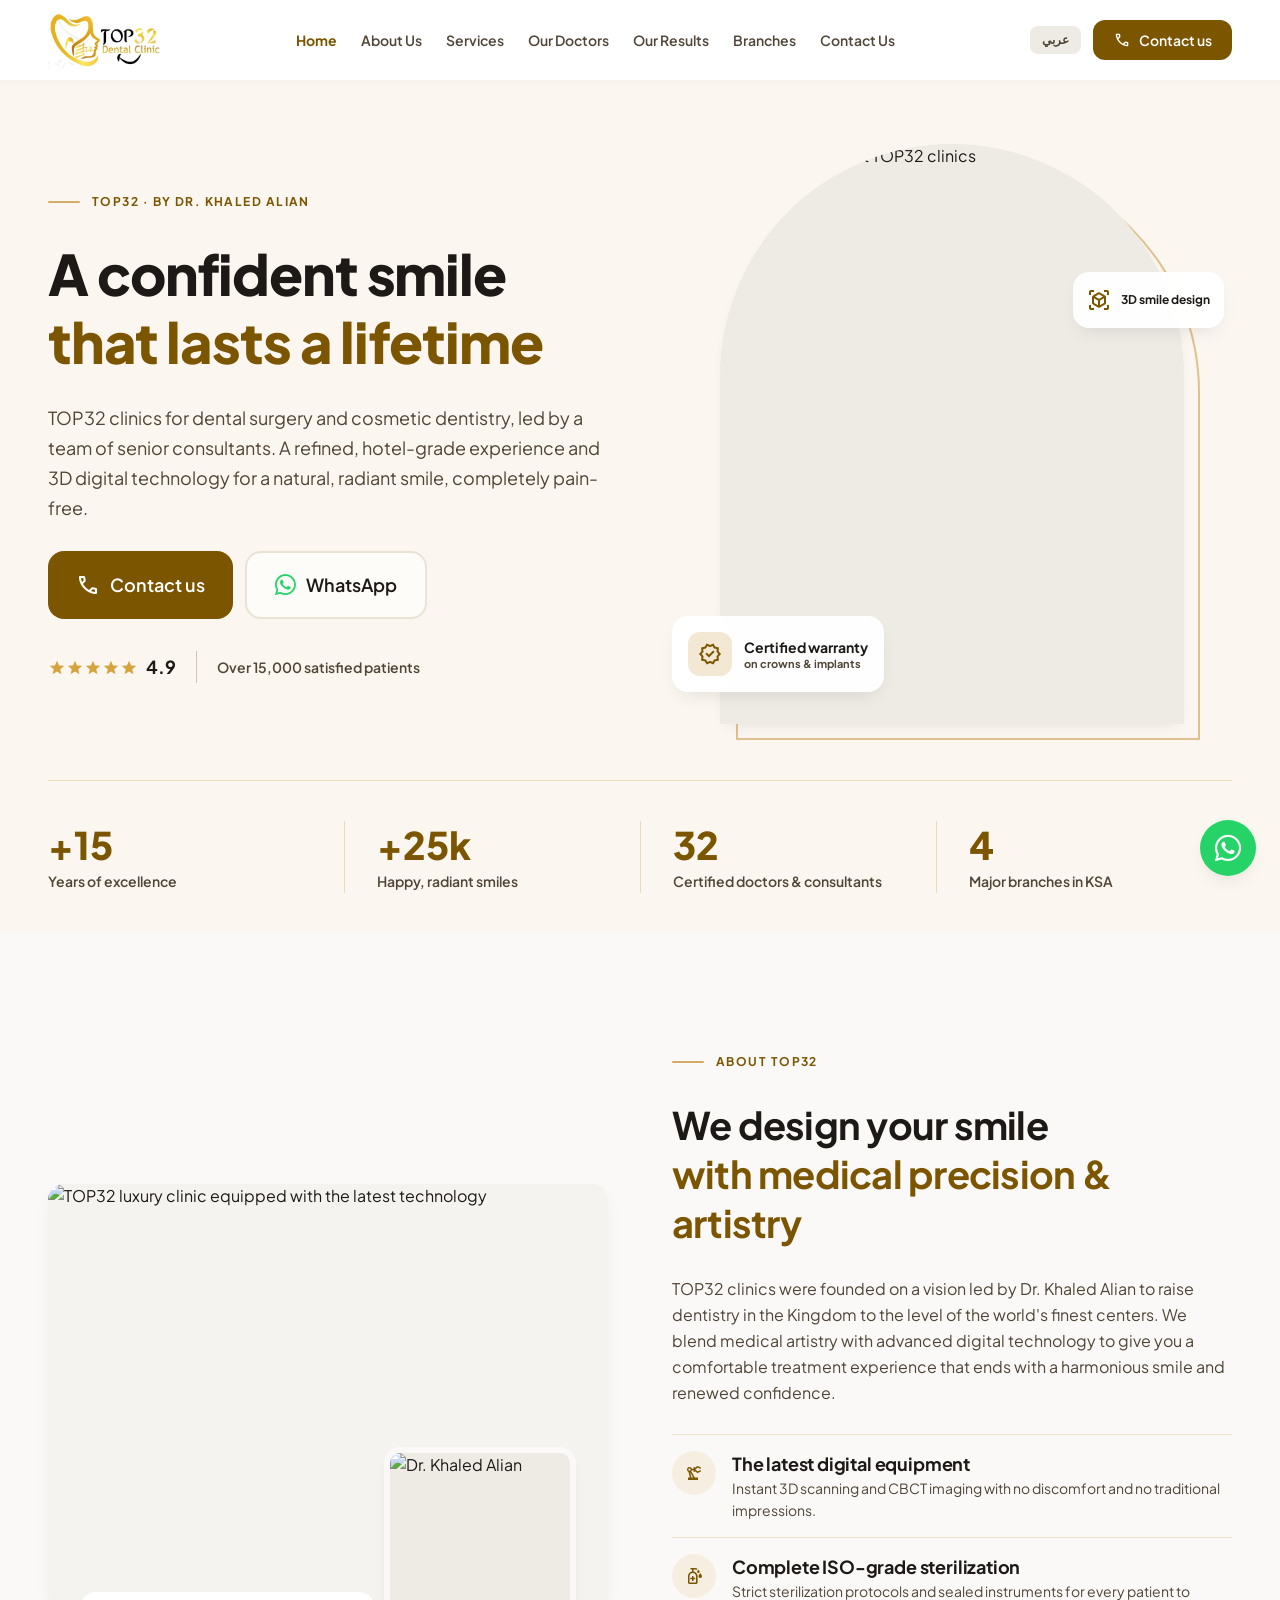
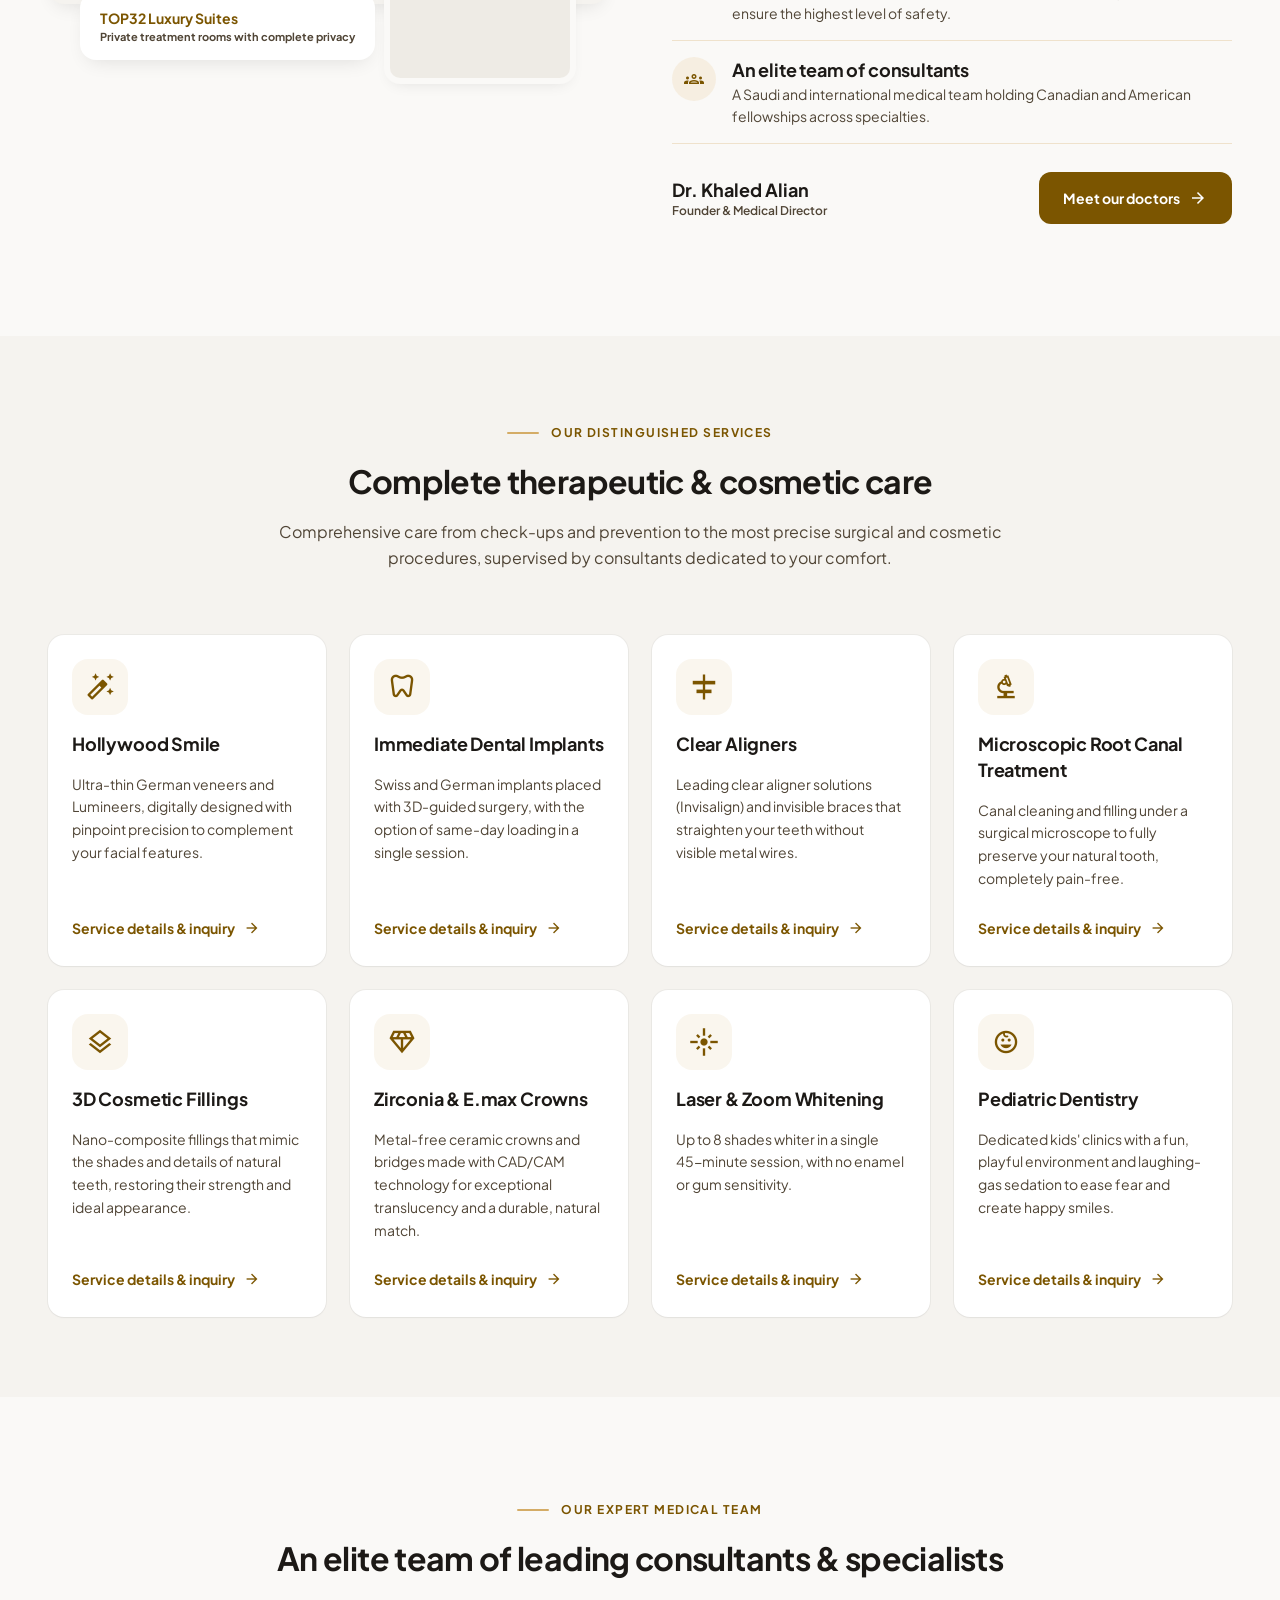
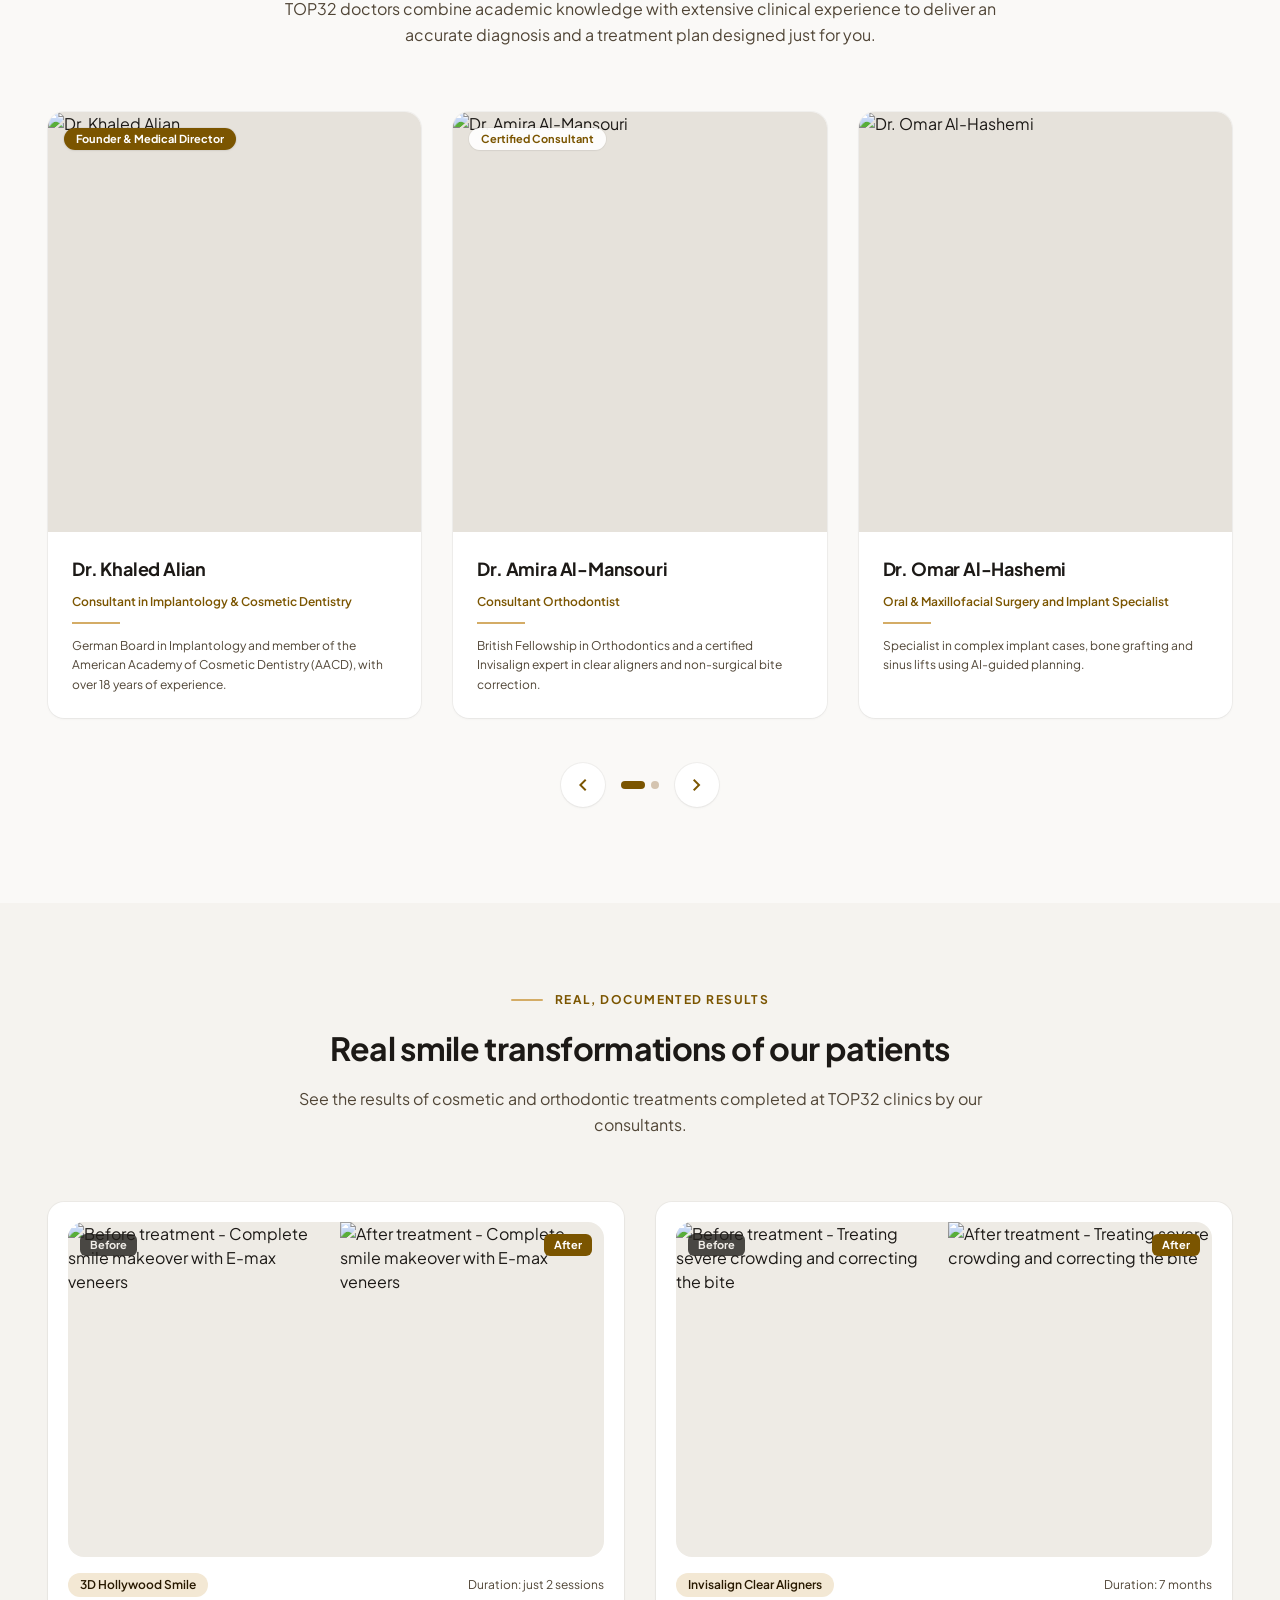
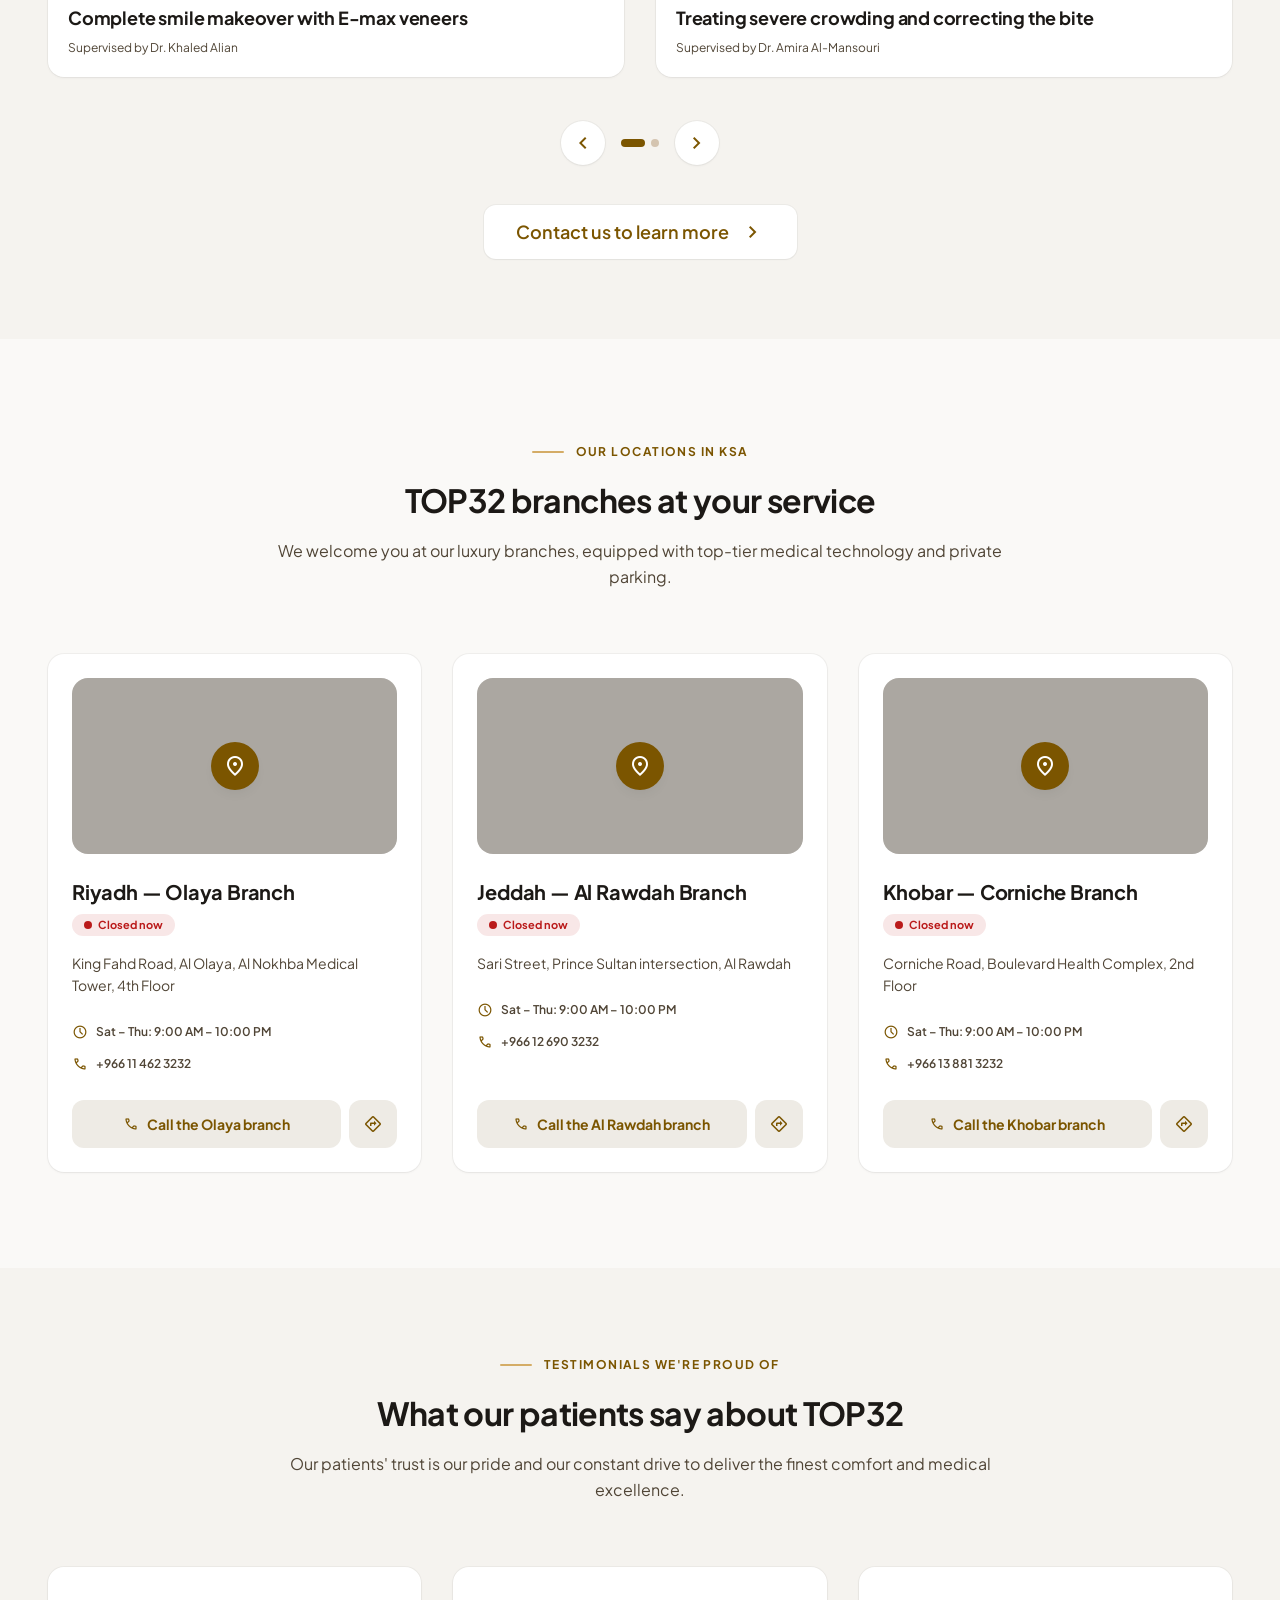
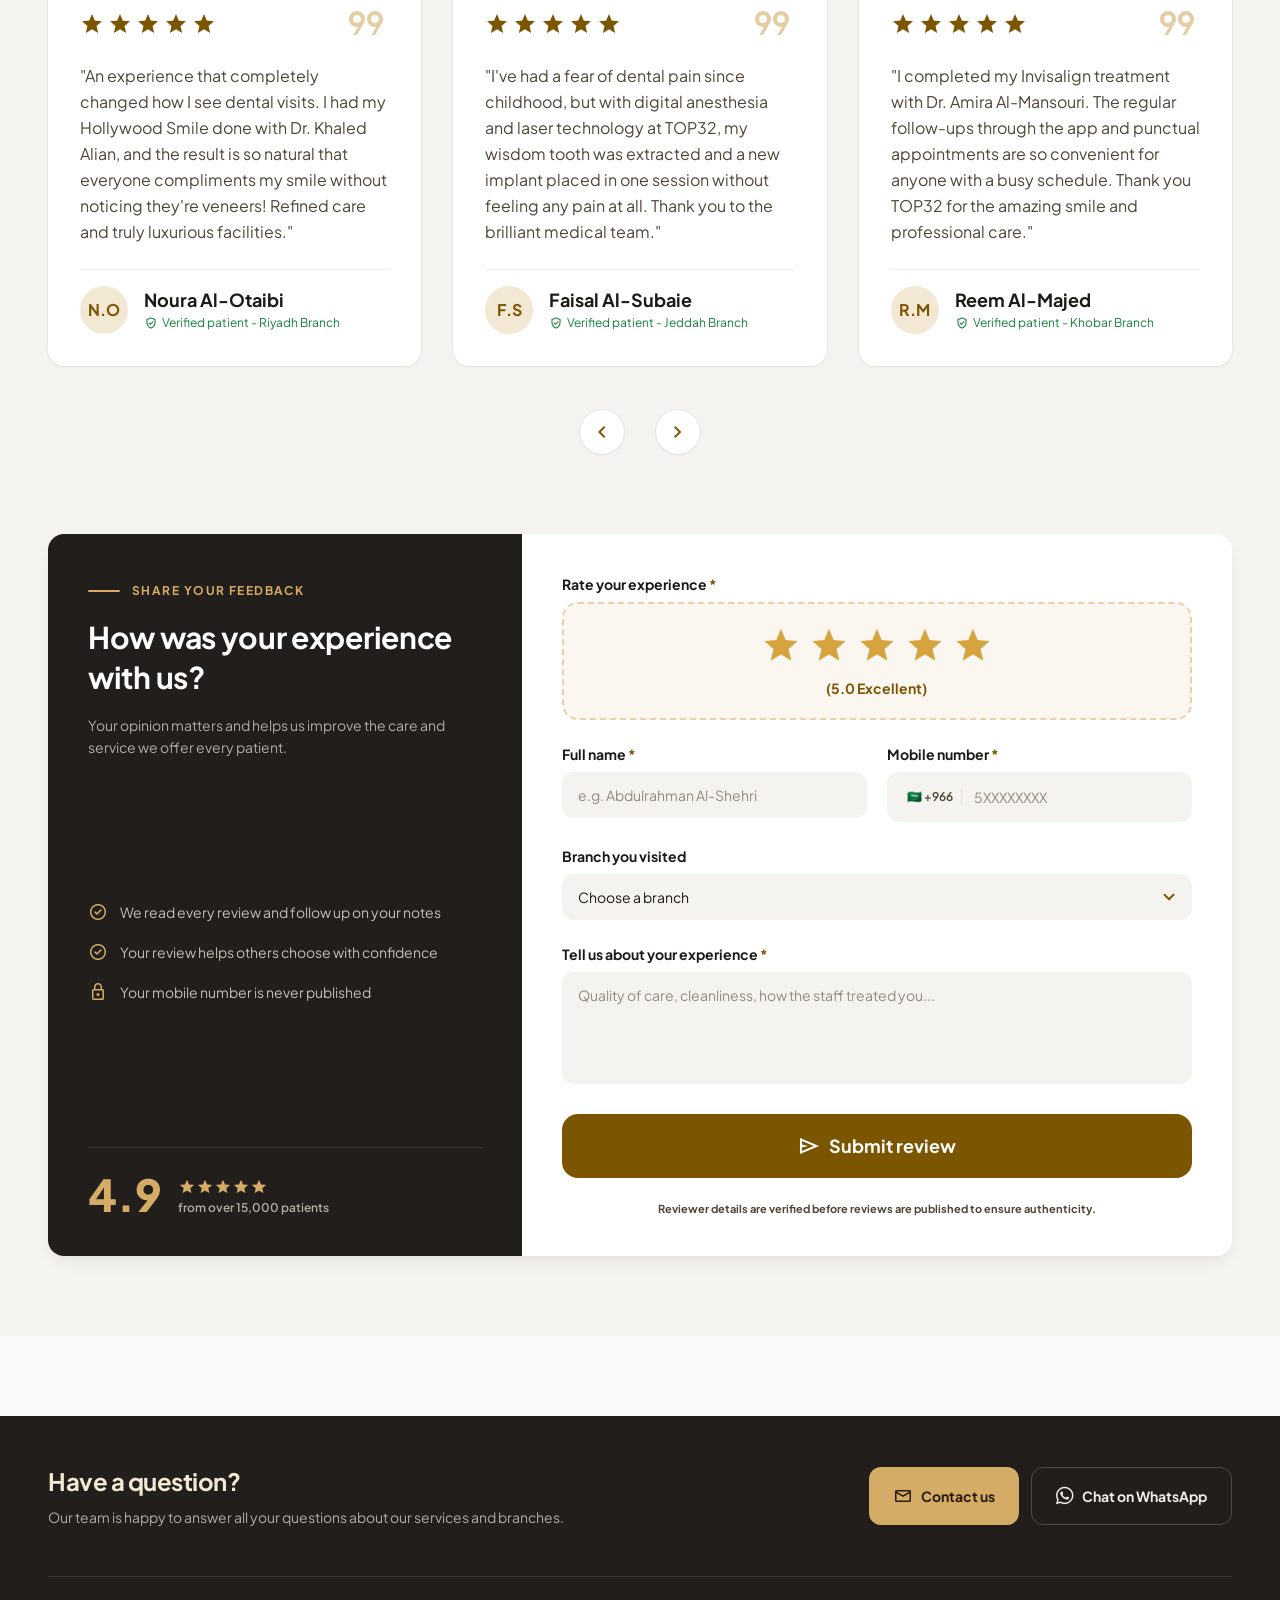
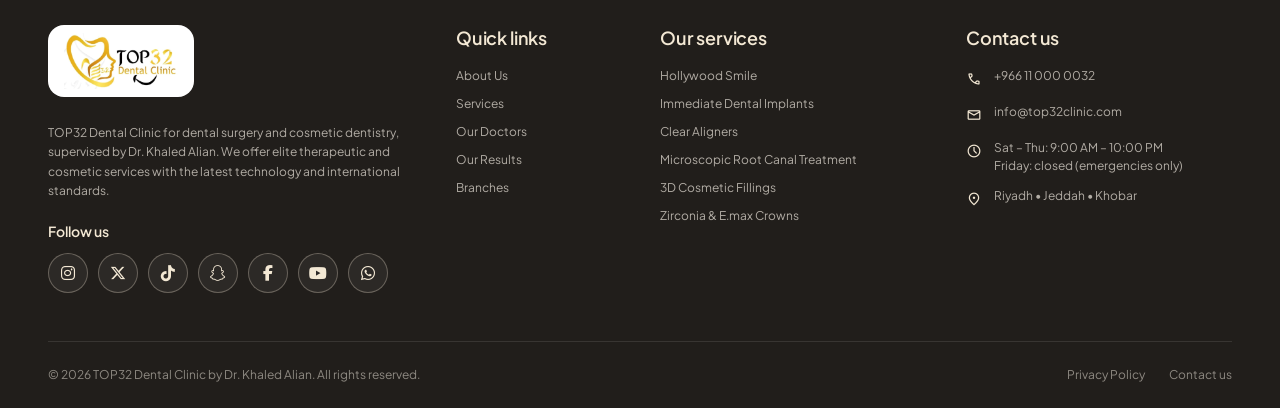
==== commit b789170d: "update design" ====
--- a/en/index.html
+++ b/en/index.html
@@ -34,7 +34,7 @@
 <a class="nav-link font-label-lg text-label-lg text-on-surface-variant hover:text-primary transition-colors py-2" data-path="branches" href="#branches">Branches</a>
 <a class="nav-link font-label-lg text-label-lg text-on-surface-variant hover:text-primary transition-colors py-2" data-path="contact-us" href="contact.html">Contact Us</a>
 </nav>
-<div class="flex items-center gap-2 sm:gap-3 shrink-0"><a class="px-3 py-1.5 rounded-lg bg-surface-container text-on-surface-variant hover:bg-surface-container-high hover:text-on-surface font-label-md text-label-md transition-colors" href="../index.html" hreflang="ar" lang="ar">عربي</a><a class="inline-flex items-center gap-2 px-3 sm:px-5 py-2.5 rounded-xl bg-primary text-on-primary font-label-lg text-label-lg hover:bg-primary-container hover:text-on-primary-container shadow-[0_4px_12px_rgba(123,85,0,0.2)] transition-all" href="contact.html"><span class="material-symbols-outlined text-[18px]" aria-hidden="true">call</span><span class="hidden sm:inline">Contact us</span></a><button id="menu-toggle" type="button" class="xl:hidden inline-flex items-center justify-center w-10 h-10 rounded-lg bg-surface-container text-on-surface hover:bg-surface-container-high transition-colors" aria-controls="mobile-menu" aria-expanded="false" aria-label="Open menu"><span class="material-symbols-outlined text-2xl">menu</span></button></div>
+<div class="flex items-center gap-2 sm:gap-3 shrink-0"><a class="px-3 py-1.5 rounded-lg bg-surface-container text-on-surface-variant hover:bg-surface-container-high hover:text-on-surface font-label-md text-label-md transition-colors" href="../index.html" hreflang="ar" lang="ar">عربي</a><a class="inline-flex items-center gap-2 px-3 sm:px-5 py-2.5 rounded-xl bg-primary text-on-primary font-label-lg text-label-lg hover:bg-primary-container hover:text-on-primary-container transition-all" href="contact.html"><span class="material-symbols-outlined text-[18px]" aria-hidden="true">call</span><span class="hidden sm:inline">Contact us</span></a><button id="menu-toggle" type="button" class="xl:hidden inline-flex items-center justify-center w-10 h-10 rounded-lg bg-surface-container text-on-surface hover:bg-surface-container-high transition-colors" aria-controls="mobile-menu" aria-expanded="false" aria-label="Open menu"><span class="material-symbols-outlined text-2xl">menu</span></button></div>
 </div>
 <nav id="mobile-menu" class="mobile-menu xl:hidden bg-surface-container-lowest" aria-label="Main menu">
 <div class="max-w-7xl mx-auto px-4 sm:px-6 py-3 flex flex-col gap-1">
@@ -51,9 +51,6 @@
 <main class="w-full pt-20 bg-surface" id="main">
 <!-- HERO -->
 <section class="relative overflow-hidden bg-[#fbf7f0]">
-<div class="absolute -top-48 -end-48 w-[40rem] h-[40rem] rounded-full border border-primary-fixed-dim/30 pointer-events-none"></div>
-<div class="absolute -top-28 -end-28 w-[28rem] h-[28rem] rounded-full border border-primary-fixed-dim/20 pointer-events-none"></div>
-<div class="absolute -bottom-40 -start-40 w-[32rem] h-[32rem] rounded-full bg-primary-fixed/40 blur-3xl pointer-events-none"></div>
 <div class="max-w-7xl mx-auto px-4 sm:px-6 lg:px-12 relative">
 <div class="grid grid-cols-1 lg:grid-cols-2 gap-14 lg:gap-16 items-center pt-10 pb-12 md:pt-14 lg:pt-16 lg:pb-14">
 <div class="text-start space-y-7">
@@ -61,7 +58,7 @@
 <h1 class="font-display-hero text-[34px] leading-[1.3] sm:text-[46px] lg:text-[56px] lg:leading-[1.2] font-extrabold text-on-surface">A confident smile<span class="block text-primary">that lasts a lifetime</span></h1>
 <p class="font-body-lg text-body-lg md:text-[18px] md:leading-[30px] text-on-surface-variant max-w-xl">TOP32 clinics for dental surgery and cosmetic dentistry, led by a team of senior consultants. A refined, hotel-grade experience and 3D digital technology for a natural, radiant smile, completely pain-free.</p>
 <div class="flex flex-col sm:flex-row gap-3">
-<a class="inline-flex items-center justify-center gap-2.5 px-7 py-4 rounded-2xl bg-primary text-on-primary font-headline-sm text-headline-sm hover:bg-primary-container shadow-xl shadow-primary/25 transition-colors" href="contact.html"><span class="material-symbols-outlined text-2xl" aria-hidden="true">call</span><span>Contact us</span></a>
+<a class="inline-flex items-center justify-center gap-2.5 px-7 py-4 rounded-2xl bg-primary text-on-primary font-headline-sm text-headline-sm hover:bg-primary-container transition-colors" href="contact.html"><span class="material-symbols-outlined text-2xl" aria-hidden="true">call</span><span>Contact us</span></a>
 <a class="inline-flex items-center justify-center gap-2.5 px-7 py-4 rounded-2xl border-2 border-primary/15 bg-white/60 text-on-surface font-headline-sm text-headline-sm hover:border-[#25D366] hover:text-[#128C7E] transition-colors" href="https://wa.me/" data-whatsapp="" rel="noopener noreferrer" target="_blank"><i class="fa-brands fa-whatsapp text-2xl text-[#25D366]" aria-hidden="true"></i><span>WhatsApp</span></a>
 </div>
 <div class="flex flex-wrap items-center gap-x-5 gap-y-3 pt-1">
@@ -72,7 +69,7 @@
 </div>
 <div class="relative mx-auto w-full max-w-[22rem] sm:max-w-[26rem] lg:max-w-[29rem]">
 <div class="absolute inset-0 translate-x-4 translate-y-4 rtl:-translate-x-4 rounded-t-full rounded-b-[2rem] border-2 border-primary-fixed-dim/70"></div>
-<div class="relative rounded-t-full rounded-b-[2rem] overflow-hidden aspect-[4/5] shadow-2xl bg-surface-container">
+<div class="relative rounded-t-full rounded-b-[2rem] overflow-hidden aspect-[4/5] shadow-lg bg-surface-container">
 <img alt="Smiling patient at TOP32 clinics" class="w-full h-full object-cover object-top" fetchpriority="high" src="https://lh3.googleusercontent.com/aida-public/[base64]">
 </div>
 <div class="absolute bottom-8 start-2 sm:-start-12 bg-white/95 backdrop-blur rounded-2xl shadow-xl p-3.5 sm:p-4 flex items-center gap-3">
@@ -97,13 +94,13 @@
 <section class="py-16 md:py-28 max-w-7xl mx-auto px-4 sm:px-6 lg:px-12 w-full" id="about-us">
 <div class="grid grid-cols-1 lg:grid-cols-12 gap-14 lg:gap-16 items-center">
 <div class="lg:col-span-6 relative pb-14 sm:pb-20">
-<div class="relative rounded-[2rem] overflow-hidden aspect-[4/3] shadow-xl bg-surface-container-low">
+<div class="relative rounded-2xl overflow-hidden aspect-[4/3] shadow-xl bg-surface-container-low">
 <img alt="TOP32 luxury clinic equipped with the latest technology" class="w-full h-full object-cover" loading="lazy" src="https://lh3.googleusercontent.com/aida-public/[base64]">
 </div>
-<figure class="absolute bottom-0 end-4 sm:end-8 w-36 sm:w-48 rounded-[1.5rem] overflow-hidden border-[6px] border-surface shadow-2xl bg-surface-container">
+<figure class="absolute bottom-0 end-4 sm:end-8 w-36 sm:w-48 rounded-2xl overflow-hidden border-[6px] border-surface shadow-lg bg-surface-container">
 <img alt="Dr. Khaled Alian" class="w-full aspect-[4/5] object-cover object-top" loading="lazy" src="https://lh3.googleusercontent.com/aida-public/[base64]">
 </figure>
-<div class="absolute bottom-3 sm:bottom-6 start-4 sm:start-8 bg-surface-container-lowest rounded-2xl shadow-xl px-4 py-3 sm:px-5 sm:py-4 max-w-[13rem] sm:max-w-xs">
+<div class="absolute bottom-3 sm:bottom-6 start-4 sm:start-8 about-note bg-surface-container-lowest rounded-2xl shadow-xl px-4 py-3 sm:px-5 sm:py-4 max-w-[13rem] sm:max-w-xs">
 <p class="font-label-lg text-label-lg font-bold text-primary">TOP32 Luxury Suites</p>
 <p class="font-label-sm text-label-sm text-on-surface-variant mt-0.5">Private treatment rooms with complete privacy</p>
 </div>
@@ -119,7 +116,7 @@
 </ul>
 <div class="flex flex-wrap items-center justify-between gap-4">
 <div><p class="font-headline-sm text-headline-sm font-bold text-on-surface">Dr. Khaled Alian</p><p class="font-label-md text-label-md text-on-surface-variant">Founder & Medical Director</p></div>
-<a class="inline-flex items-center gap-2 px-6 py-3 rounded-xl bg-primary text-on-primary font-label-lg text-label-lg font-bold hover:bg-primary-container shadow-lg shadow-primary/20 transition-colors" href="#doctors"><span>Meet our doctors</span><span class="material-symbols-outlined text-xl rtl:rotate-180" aria-hidden="true">arrow_forward</span></a>
+<a class="inline-flex items-center gap-2 px-6 py-3 rounded-xl bg-primary text-on-primary font-label-lg text-label-lg font-bold hover:bg-primary-container transition-colors" href="#doctors"><span>Meet our doctors</span><span class="material-symbols-outlined text-xl rtl:rotate-180" aria-hidden="true">arrow_forward</span></a>
 </div>
 </div>
 </div>
@@ -129,12 +126,12 @@
 <section class="py-14 md:py-20 bg-surface-container-low" id="services">
 <div class="max-w-7xl mx-auto px-4 sm:px-6 lg:px-12">
 <div class="text-center max-w-3xl mx-auto space-y-4 mb-10 md:mb-16">
-<span class="inline-flex items-center gap-2 px-4 py-1.5 rounded-full bg-surface-container-lowest shadow-sm text-primary font-label-lg text-label-lg"><span class="material-symbols-outlined text-lg" aria-hidden="true">medical_services</span><span>Our distinguished services</span></span>
+<span class="eyebrow">Our distinguished services</span>
 <h2 class="font-headline-xl text-headline-xl-mobile md:text-headline-xl font-bold text-on-surface">Complete therapeutic & cosmetic care</h2>
 <p class="font-body-lg text-body-lg text-on-surface-variant">Comprehensive care from check-ups and prevention to the most precise surgical and cosmetic procedures, supervised by consultants dedicated to your comfort.</p>
 </div>
 <div class="grid grid-cols-1 sm:grid-cols-2 lg:grid-cols-4 gap-4 sm:gap-6">
-<div class="group p-6 rounded-2xl bg-surface-container-lowest shadow-sm hover:shadow-xl transition-all duration-300 flex flex-col justify-between text-start hover:-translate-y-1.5">
+<div class="group p-6 rounded-2xl bg-surface-container-lowest shadow-sm hover:shadow-md transition-all duration-300 flex flex-col justify-between text-start">
 <div class="space-y-4">
 <div class="w-14 h-14 rounded-2xl bg-primary-fixed/40 flex items-center justify-center text-primary group-hover:bg-primary group-hover:text-on-primary transition-colors"><span class="material-symbols-outlined text-3xl" aria-hidden="true">auto_fix_high</span></div>
 <h3 class="font-headline-sm text-headline-sm font-bold text-on-surface">Hollywood Smile</h3>
@@ -142,15 +139,15 @@
 </div>
 <a class="mt-6 inline-flex items-center gap-2 font-label-lg text-label-lg text-primary font-bold group-hover:text-primary-container" href="contact.html?service=hollywood"><span>Service details & inquiry</span><span class="material-symbols-outlined text-lg rtl:rotate-180 transition-transform group-hover:translate-x-1 rtl:group-hover:-translate-x-1" aria-hidden="true">arrow_forward</span></a>
 </div>
-<div class="group p-6 rounded-2xl bg-surface-container-lowest shadow-sm hover:shadow-xl transition-all duration-300 flex flex-col justify-between text-start hover:-translate-y-1.5">
-<div class="space-y-4">
-<div class="w-14 h-14 rounded-2xl bg-secondary-fixed/40 flex items-center justify-center text-primary group-hover:bg-primary group-hover:text-on-primary transition-colors"><span class="material-symbols-outlined text-3xl" aria-hidden="true">dentistry</span></div>
+<div class="group p-6 rounded-2xl bg-surface-container-lowest shadow-sm hover:shadow-md transition-all duration-300 flex flex-col justify-between text-start">
+<div class="space-y-4">
+<div class="w-14 h-14 rounded-2xl bg-primary-fixed/40 flex items-center justify-center text-primary group-hover:bg-primary group-hover:text-on-primary transition-colors"><span class="material-symbols-outlined text-3xl" aria-hidden="true">dentistry</span></div>
 <h3 class="font-headline-sm text-headline-sm font-bold text-on-surface">Immediate Dental Implants</h3>
 <p class="font-body-md text-body-md text-on-surface-variant leading-relaxed">Swiss and German implants placed with 3D-guided surgery, with the option of same-day loading in a single session.</p>
 </div>
 <a class="mt-6 inline-flex items-center gap-2 font-label-lg text-label-lg text-primary font-bold group-hover:text-primary-container" href="contact.html?service=implants"><span>Service details & inquiry</span><span class="material-symbols-outlined text-lg rtl:rotate-180 transition-transform group-hover:translate-x-1 rtl:group-hover:-translate-x-1" aria-hidden="true">arrow_forward</span></a>
 </div>
-<div class="group p-6 rounded-2xl bg-surface-container-lowest shadow-sm hover:shadow-xl transition-all duration-300 flex flex-col justify-between text-start hover:-translate-y-1.5">
+<div class="group p-6 rounded-2xl bg-surface-container-lowest shadow-sm hover:shadow-md transition-all duration-300 flex flex-col justify-between text-start">
 <div class="space-y-4">
 <div class="w-14 h-14 rounded-2xl bg-primary-fixed/40 flex items-center justify-center text-primary group-hover:bg-primary group-hover:text-on-primary transition-colors"><span class="material-symbols-outlined text-3xl" aria-hidden="true">align_horizontal_center</span></div>
 <h3 class="font-headline-sm text-headline-sm font-bold text-on-surface">Clear Aligners</h3>
@@ -158,15 +155,15 @@
 </div>
 <a class="mt-6 inline-flex items-center gap-2 font-label-lg text-label-lg text-primary font-bold group-hover:text-primary-container" href="contact.html?service=orthodontics"><span>Service details & inquiry</span><span class="material-symbols-outlined text-lg rtl:rotate-180 transition-transform group-hover:translate-x-1 rtl:group-hover:-translate-x-1" aria-hidden="true">arrow_forward</span></a>
 </div>
-<div class="group p-6 rounded-2xl bg-surface-container-lowest shadow-sm hover:shadow-xl transition-all duration-300 flex flex-col justify-between text-start hover:-translate-y-1.5">
-<div class="space-y-4">
-<div class="w-14 h-14 rounded-2xl bg-secondary-fixed/40 flex items-center justify-center text-primary group-hover:bg-primary group-hover:text-on-primary transition-colors"><span class="material-symbols-outlined text-3xl" aria-hidden="true">biotech</span></div>
+<div class="group p-6 rounded-2xl bg-surface-container-lowest shadow-sm hover:shadow-md transition-all duration-300 flex flex-col justify-between text-start">
+<div class="space-y-4">
+<div class="w-14 h-14 rounded-2xl bg-primary-fixed/40 flex items-center justify-center text-primary group-hover:bg-primary group-hover:text-on-primary transition-colors"><span class="material-symbols-outlined text-3xl" aria-hidden="true">biotech</span></div>
 <h3 class="font-headline-sm text-headline-sm font-bold text-on-surface">Microscopic Root Canal Treatment</h3>
 <p class="font-body-md text-body-md text-on-surface-variant leading-relaxed">Canal cleaning and filling under a surgical microscope to fully preserve your natural tooth, completely pain-free.</p>
 </div>
 <a class="mt-6 inline-flex items-center gap-2 font-label-lg text-label-lg text-primary font-bold group-hover:text-primary-container" href="contact.html?service=root-canal"><span>Service details & inquiry</span><span class="material-symbols-outlined text-lg rtl:rotate-180 transition-transform group-hover:translate-x-1 rtl:group-hover:-translate-x-1" aria-hidden="true">arrow_forward</span></a>
 </div>
-<div class="group p-6 rounded-2xl bg-surface-container-lowest shadow-sm hover:shadow-xl transition-all duration-300 flex flex-col justify-between text-start hover:-translate-y-1.5">
+<div class="group p-6 rounded-2xl bg-surface-container-lowest shadow-sm hover:shadow-md transition-all duration-300 flex flex-col justify-between text-start">
 <div class="space-y-4">
 <div class="w-14 h-14 rounded-2xl bg-primary-fixed/40 flex items-center justify-center text-primary group-hover:bg-primary group-hover:text-on-primary transition-colors"><span class="material-symbols-outlined text-3xl" aria-hidden="true">layers</span></div>
 <h3 class="font-headline-sm text-headline-sm font-bold text-on-surface">3D Cosmetic Fillings</h3>
@@ -174,15 +171,15 @@
 </div>
 <a class="mt-6 inline-flex items-center gap-2 font-label-lg text-label-lg text-primary font-bold group-hover:text-primary-container" href="contact.html?service=fillings"><span>Service details & inquiry</span><span class="material-symbols-outlined text-lg rtl:rotate-180 transition-transform group-hover:translate-x-1 rtl:group-hover:-translate-x-1" aria-hidden="true">arrow_forward</span></a>
 </div>
-<div class="group p-6 rounded-2xl bg-surface-container-lowest shadow-sm hover:shadow-xl transition-all duration-300 flex flex-col justify-between text-start hover:-translate-y-1.5">
-<div class="space-y-4">
-<div class="w-14 h-14 rounded-2xl bg-secondary-fixed/40 flex items-center justify-center text-primary group-hover:bg-primary group-hover:text-on-primary transition-colors"><span class="material-symbols-outlined text-3xl" aria-hidden="true">diamond</span></div>
+<div class="group p-6 rounded-2xl bg-surface-container-lowest shadow-sm hover:shadow-md transition-all duration-300 flex flex-col justify-between text-start">
+<div class="space-y-4">
+<div class="w-14 h-14 rounded-2xl bg-primary-fixed/40 flex items-center justify-center text-primary group-hover:bg-primary group-hover:text-on-primary transition-colors"><span class="material-symbols-outlined text-3xl" aria-hidden="true">diamond</span></div>
 <h3 class="font-headline-sm text-headline-sm font-bold text-on-surface">Zirconia & E.max Crowns</h3>
 <p class="font-body-md text-body-md text-on-surface-variant leading-relaxed">Metal-free ceramic crowns and bridges made with CAD/CAM technology for exceptional translucency and a durable, natural match.</p>
 </div>
 <a class="mt-6 inline-flex items-center gap-2 font-label-lg text-label-lg text-primary font-bold group-hover:text-primary-container" href="contact.html?service=crowns"><span>Service details & inquiry</span><span class="material-symbols-outlined text-lg rtl:rotate-180 transition-transform group-hover:translate-x-1 rtl:group-hover:-translate-x-1" aria-hidden="true">arrow_forward</span></a>
 </div>
-<div class="group p-6 rounded-2xl bg-surface-container-lowest shadow-sm hover:shadow-xl transition-all duration-300 flex flex-col justify-between text-start hover:-translate-y-1.5">
+<div class="group p-6 rounded-2xl bg-surface-container-lowest shadow-sm hover:shadow-md transition-all duration-300 flex flex-col justify-between text-start">
 <div class="space-y-4">
 <div class="w-14 h-14 rounded-2xl bg-primary-fixed/40 flex items-center justify-center text-primary group-hover:bg-primary group-hover:text-on-primary transition-colors"><span class="material-symbols-outlined text-3xl" aria-hidden="true">flare</span></div>
 <h3 class="font-headline-sm text-headline-sm font-bold text-on-surface">Laser & Zoom Whitening</h3>
@@ -190,9 +187,9 @@
 </div>
 <a class="mt-6 inline-flex items-center gap-2 font-label-lg text-label-lg text-primary font-bold group-hover:text-primary-container" href="contact.html?service=whitening"><span>Service details & inquiry</span><span class="material-symbols-outlined text-lg rtl:rotate-180 transition-transform group-hover:translate-x-1 rtl:group-hover:-translate-x-1" aria-hidden="true">arrow_forward</span></a>
 </div>
-<div class="group p-6 rounded-2xl bg-surface-container-lowest shadow-sm hover:shadow-xl transition-all duration-300 flex flex-col justify-between text-start hover:-translate-y-1.5">
-<div class="space-y-4">
-<div class="w-14 h-14 rounded-2xl bg-secondary-fixed/40 flex items-center justify-center text-primary group-hover:bg-primary group-hover:text-on-primary transition-colors"><span class="material-symbols-outlined text-3xl" aria-hidden="true">child_care</span></div>
+<div class="group p-6 rounded-2xl bg-surface-container-lowest shadow-sm hover:shadow-md transition-all duration-300 flex flex-col justify-between text-start">
+<div class="space-y-4">
+<div class="w-14 h-14 rounded-2xl bg-primary-fixed/40 flex items-center justify-center text-primary group-hover:bg-primary group-hover:text-on-primary transition-colors"><span class="material-symbols-outlined text-3xl" aria-hidden="true">child_care</span></div>
 <h3 class="font-headline-sm text-headline-sm font-bold text-on-surface">Pediatric Dentistry</h3>
 <p class="font-body-md text-body-md text-on-surface-variant leading-relaxed">Dedicated kids' clinics with a fun, playful environment and laughing-gas sedation to ease fear and create happy smiles.</p>
 </div>
@@ -205,16 +202,16 @@
 <!-- OUR DOCTORS (carousel) -->
 <section class="py-16 md:py-24 max-w-7xl mx-auto px-4 sm:px-6 lg:px-12 w-full" id="doctors">
 <div class="text-center max-w-3xl mx-auto space-y-4 mb-10 md:mb-16">
-<span class="inline-flex items-center gap-2 px-4 py-1.5 rounded-full bg-surface-container text-primary font-label-lg text-label-lg"><span class="material-symbols-outlined text-lg" aria-hidden="true">badge</span><span>Our expert medical team</span></span>
+<span class="eyebrow">Our expert medical team</span>
 <h2 class="font-headline-xl text-headline-xl-mobile md:text-headline-xl font-bold text-on-surface">An elite team of leading consultants & specialists</h2>
 <p class="font-body-lg text-body-lg text-on-surface-variant">TOP32 doctors combine academic knowledge with extensive clinical experience to deliver an accurate diagnosis and a treatment plan designed just for you.</p>
 </div>
 <div class="swiper carousel" data-carousel="doctors">
 <div class="swiper-wrapper">
 <div class="swiper-slide">
-<article class="group h-full rounded-3xl overflow-hidden bg-surface-container-lowest shadow-md hover:shadow-xl transition-shadow duration-300 text-start">
+<article class="group h-full rounded-2xl overflow-hidden bg-surface-container-lowest shadow-md hover:shadow-md transition-shadow duration-300 text-start">
 <div class="aspect-[4/4.5] overflow-hidden bg-surface-container-high relative">
-<img alt="Dr. Khaled Alian" class="w-full h-full object-cover group-hover:scale-105 transition-transform duration-500" draggable="false" loading="lazy" src="https://lh3.googleusercontent.com/aida-public/[base64]">
+<img alt="Dr. Khaled Alian" class="w-full h-full object-cover" draggable="false" loading="lazy" src="https://lh3.googleusercontent.com/aida-public/[base64]">
 <div class="absolute top-4 start-4 bg-primary text-on-primary font-label-sm text-label-sm px-3 py-1 rounded-full shadow-md">Founder & Medical Director</div>
 </div>
 <div class="p-6 space-y-3">
@@ -226,9 +223,9 @@
 </article>
 </div>
 <div class="swiper-slide">
-<article class="group h-full rounded-3xl overflow-hidden bg-surface-container-lowest shadow-md hover:shadow-xl transition-shadow duration-300 text-start">
+<article class="group h-full rounded-2xl overflow-hidden bg-surface-container-lowest shadow-md hover:shadow-md transition-shadow duration-300 text-start">
 <div class="aspect-[4/4.5] overflow-hidden bg-surface-container-high relative">
-<img alt="Dr. Amira Al-Mansouri" class="w-full h-full object-cover group-hover:scale-105 transition-transform duration-500" draggable="false" loading="lazy" src="https://lh3.googleusercontent.com/aida-public/[base64]">
+<img alt="Dr. Amira Al-Mansouri" class="w-full h-full object-cover" draggable="false" loading="lazy" src="https://lh3.googleusercontent.com/aida-public/[base64]">
 <div class="absolute top-4 start-4 bg-surface-container-lowest/90 backdrop-blur-md text-primary font-label-sm text-label-sm px-3 py-1 rounded-full shadow-sm">Certified Consultant</div>
 </div>
 <div class="p-6 space-y-3">
@@ -240,9 +237,9 @@
 </article>
 </div>
 <div class="swiper-slide">
-<article class="group h-full rounded-3xl overflow-hidden bg-surface-container-lowest shadow-md hover:shadow-xl transition-shadow duration-300 text-start">
+<article class="group h-full rounded-2xl overflow-hidden bg-surface-container-lowest shadow-md hover:shadow-md transition-shadow duration-300 text-start">
 <div class="aspect-[4/4.5] overflow-hidden bg-surface-container-high relative">
-<img alt="Dr. Omar Al-Hashemi" class="w-full h-full object-cover group-hover:scale-105 transition-transform duration-500" draggable="false" loading="lazy" src="https://lh3.googleusercontent.com/aida-public/[base64]">
+<img alt="Dr. Omar Al-Hashemi" class="w-full h-full object-cover" draggable="false" loading="lazy" src="https://lh3.googleusercontent.com/aida-public/[base64]">
 
 </div>
 <div class="p-6 space-y-3">
@@ -254,9 +251,9 @@
 </article>
 </div>
 <div class="swiper-slide">
-<article class="group h-full rounded-3xl overflow-hidden bg-surface-container-lowest shadow-md hover:shadow-xl transition-shadow duration-300 text-start">
+<article class="group h-full rounded-2xl overflow-hidden bg-surface-container-lowest shadow-md hover:shadow-md transition-shadow duration-300 text-start">
 <div class="aspect-[4/4.5] overflow-hidden bg-surface-container-high relative">
-<img alt="Dr. Sara Al-Kurdi" class="w-full h-full object-cover group-hover:scale-105 transition-transform duration-500" draggable="false" loading="lazy" src="https://lh3.googleusercontent.com/aida-public/[base64]">
+<img alt="Dr. Sara Al-Kurdi" class="w-full h-full object-cover" draggable="false" loading="lazy" src="https://lh3.googleusercontent.com/aida-public/[base64]">
 
 </div>
 <div class="p-6 space-y-3">
@@ -280,14 +277,14 @@
 <section class="py-14 md:py-20 bg-surface-container-low" id="before-and-after">
 <div class="max-w-7xl mx-auto px-4 sm:px-6 lg:px-12">
 <div class="text-center max-w-3xl mx-auto space-y-4 mb-10 md:mb-16">
-<span class="inline-flex items-center gap-2 px-4 py-1.5 rounded-full bg-surface-container-lowest shadow-sm text-primary font-label-lg text-label-lg"><span class="material-symbols-outlined text-lg" aria-hidden="true">auto_awesome</span><span>Real, documented results</span></span>
+<span class="eyebrow">Real, documented results</span>
 <h2 class="font-headline-xl text-headline-xl-mobile md:text-headline-xl font-bold text-on-surface">Real smile transformations of our patients</h2>
 <p class="font-body-lg text-body-lg text-on-surface-variant">See the results of cosmetic and orthodontic treatments completed at TOP32 clinics by our consultants.</p>
 </div>
 <div class="swiper carousel" data-carousel="cases">
 <div class="swiper-wrapper">
 <div class="swiper-slide">
-<article class="h-full rounded-3xl bg-surface-container-lowest p-5 shadow-md flex flex-col gap-4">
+<article class="h-full rounded-2xl bg-surface-container-lowest p-5 shadow-md flex flex-col gap-4">
 <div class="relative grid grid-cols-2 gap-2 rounded-2xl overflow-hidden aspect-[16/10] bg-surface-container">
 <div class="relative"><img alt="Before treatment - Complete smile makeover with E-max veneers" class="w-full h-full object-cover" draggable="false" loading="lazy" src="https://lh3.googleusercontent.com/aida-public/[base64]"><span class="absolute top-3 start-3 bg-inverse-surface/80 text-inverse-on-surface font-label-sm text-label-sm px-2.5 py-1 rounded-md">Before</span></div>
 <div class="relative"><img alt="After treatment - Complete smile makeover with E-max veneers" class="w-full h-full object-cover" draggable="false" loading="lazy" src="https://lh3.googleusercontent.com/aida-public/[base64]"><span class="absolute top-3 end-3 bg-primary text-on-primary font-label-sm text-label-sm px-2.5 py-1 rounded-md">After</span></div>
@@ -303,14 +300,14 @@
 </article>
 </div>
 <div class="swiper-slide">
-<article class="h-full rounded-3xl bg-surface-container-lowest p-5 shadow-md flex flex-col gap-4">
+<article class="h-full rounded-2xl bg-surface-container-lowest p-5 shadow-md flex flex-col gap-4">
 <div class="relative grid grid-cols-2 gap-2 rounded-2xl overflow-hidden aspect-[16/10] bg-surface-container">
 <div class="relative"><img alt="Before treatment - Treating severe crowding and correcting the bite" class="w-full h-full object-cover" draggable="false" loading="lazy" src="https://lh3.googleusercontent.com/aida-public/[base64]"><span class="absolute top-3 start-3 bg-inverse-surface/80 text-inverse-on-surface font-label-sm text-label-sm px-2.5 py-1 rounded-md">Before</span></div>
 <div class="relative"><img alt="After treatment - Treating severe crowding and correcting the bite" class="w-full h-full object-cover" draggable="false" loading="lazy" src="https://lh3.googleusercontent.com/aida-public/[base64]"><span class="absolute top-3 end-3 bg-primary text-on-primary font-label-sm text-label-sm px-2.5 py-1 rounded-md">After</span></div>
 </div>
 <div class="text-start space-y-2">
 <div class="flex flex-wrap items-center justify-between gap-2">
-<span class="font-label-md text-label-md px-3 py-1 rounded-full bg-secondary-fixed text-on-secondary-fixed">Invisalign Clear Aligners</span>
+<span class="font-label-md text-label-md px-3 py-1 rounded-full bg-primary-fixed text-on-primary-fixed">Invisalign Clear Aligners</span>
 <span class="font-body-sm text-body-sm text-on-surface-variant">Duration: 7 months</span>
 </div>
 <h3 class="font-headline-sm text-headline-sm font-bold text-on-surface">Treating severe crowding and correcting the bite</h3>
@@ -319,7 +316,7 @@
 </article>
 </div>
 <div class="swiper-slide">
-<article class="h-full rounded-3xl bg-surface-container-lowest p-5 shadow-md flex flex-col gap-4">
+<article class="h-full rounded-2xl bg-surface-container-lowest p-5 shadow-md flex flex-col gap-4">
 <div class="relative grid grid-cols-2 gap-2 rounded-2xl overflow-hidden aspect-[16/10] bg-surface-container">
 <div class="relative"><img alt="Before treatment - Replacing missing teeth without painful surgery" class="w-full h-full object-cover" draggable="false" loading="lazy" src="https://lh3.googleusercontent.com/aida-public/[base64]"><span class="absolute top-3 start-3 bg-inverse-surface/80 text-inverse-on-surface font-label-sm text-label-sm px-2.5 py-1 rounded-md">Before</span></div>
 <div class="relative"><img alt="After treatment - Replacing missing teeth without painful surgery" class="w-full h-full object-cover" draggable="false" loading="lazy" src="https://lh3.googleusercontent.com/aida-public/[base64]"><span class="absolute top-3 end-3 bg-primary text-on-primary font-label-sm text-label-sm px-2.5 py-1 rounded-md">After</span></div>
@@ -342,7 +339,7 @@
 <button type="button" class="carousel-btn w-11 h-11 rounded-full bg-surface-container-lowest text-primary shadow-md hover:bg-primary hover:text-on-primary transition-colors flex items-center justify-center" data-carousel-next="cases" aria-label="Next"><span class="material-symbols-outlined rtl:rotate-180" aria-hidden="true">chevron_right</span></button>
 </div>
 <div class="text-center mt-10">
-<a class="inline-flex items-center gap-3 px-6 sm:px-8 py-3.5 rounded-xl bg-surface-container-lowest text-primary font-headline-sm text-headline-sm hover:bg-primary hover:text-on-primary shadow-sm hover:shadow-lg transition-all" href="contact.html"><span>Contact us to learn more</span><span class="material-symbols-outlined rtl:rotate-180" aria-hidden="true">chevron_right</span></a>
+<a class="inline-flex items-center gap-3 px-6 sm:px-8 py-3.5 rounded-xl bg-surface-container-lowest text-primary font-headline-sm text-headline-sm hover:bg-primary hover:text-on-primary shadow-sm hover:shadow-md transition-all" href="contact.html"><span>Contact us to learn more</span><span class="material-symbols-outlined rtl:rotate-180" aria-hidden="true">chevron_right</span></a>
 </div>
 </div>
 </section>
@@ -350,16 +347,16 @@
 <!-- BRANCHES -->
 <section class="py-16 md:py-24 max-w-7xl mx-auto px-4 sm:px-6 lg:px-12 w-full" id="branches">
 <div class="text-center max-w-3xl mx-auto space-y-4 mb-10 md:mb-16">
-<span class="inline-flex items-center gap-2 px-4 py-1.5 rounded-full bg-surface-container text-primary font-label-lg text-label-lg"><span class="material-symbols-outlined text-lg" aria-hidden="true">pin_drop</span><span>Our locations in KSA</span></span>
+<span class="eyebrow">Our locations in KSA</span>
 <h2 class="font-headline-xl text-headline-xl-mobile md:text-headline-xl font-bold text-on-surface">TOP32 branches at your service</h2>
 <p class="font-body-lg text-body-lg text-on-surface-variant">We welcome you at our luxury branches, equipped with top-tier medical technology and private parking.</p>
 </div>
 <div class="grid grid-cols-1 md:grid-cols-2 lg:grid-cols-3 gap-6 lg:gap-8">
-<article class="rounded-3xl bg-surface-container-lowest p-6 shadow-md hover:shadow-xl transition-all duration-300 flex flex-col justify-between text-start">
+<article class="rounded-2xl bg-surface-container-lowest p-6 shadow-md hover:shadow-md transition-all duration-300 flex flex-col justify-between text-start">
 <div class="space-y-4">
 <div class="branch-map branch-map--riyadh w-full h-44 rounded-2xl bg-surface-container-high bg-cover bg-center relative overflow-hidden flex items-center justify-center" data-location="Olaya Street, Riyadh, Saudi Arabia">
 <div class="absolute inset-0 bg-inverse-surface/30"></div>
-<div class="relative z-10 w-12 h-12 rounded-full bg-primary text-on-primary flex items-center justify-center shadow-lg animate-pulse"><span class="material-symbols-outlined text-2xl" aria-hidden="true">location_on</span></div>
+<div class="relative z-10 w-12 h-12 rounded-full bg-primary text-on-primary flex items-center justify-center shadow-lg"><span class="material-symbols-outlined text-2xl" aria-hidden="true">location_on</span></div>
 </div>
 <div class="flex flex-wrap items-center justify-between gap-2 pt-2">
 <h3 class="font-headline-md text-headline-md font-bold text-on-surface">Riyadh — Olaya Branch</h3>
@@ -376,11 +373,11 @@
 <a class="w-12 rounded-xl bg-surface-container text-primary hover:bg-primary hover:text-on-primary transition-colors inline-flex items-center justify-center" href="https://www.google.com/maps/search/?api=1&amp;query=Olaya+Street,+Riyadh,+Saudi+Arabia" target="_blank" rel="noopener noreferrer" aria-label="Get directions" title="Get directions"><span class="material-symbols-outlined text-xl" aria-hidden="true">directions</span></a>
 </div>
 </article>
-<article class="rounded-3xl bg-surface-container-lowest p-6 shadow-md hover:shadow-xl transition-all duration-300 flex flex-col justify-between text-start">
+<article class="rounded-2xl bg-surface-container-lowest p-6 shadow-md hover:shadow-md transition-all duration-300 flex flex-col justify-between text-start">
 <div class="space-y-4">
 <div class="branch-map branch-map--jeddah w-full h-44 rounded-2xl bg-surface-container-high bg-cover bg-center relative overflow-hidden flex items-center justify-center" data-location="Al Rawdah, Jeddah, Saudi Arabia">
 <div class="absolute inset-0 bg-inverse-surface/30"></div>
-<div class="relative z-10 w-12 h-12 rounded-full bg-primary text-on-primary flex items-center justify-center shadow-lg animate-pulse"><span class="material-symbols-outlined text-2xl" aria-hidden="true">location_on</span></div>
+<div class="relative z-10 w-12 h-12 rounded-full bg-primary text-on-primary flex items-center justify-center shadow-lg"><span class="material-symbols-outlined text-2xl" aria-hidden="true">location_on</span></div>
 </div>
 <div class="flex flex-wrap items-center justify-between gap-2 pt-2">
 <h3 class="font-headline-md text-headline-md font-bold text-on-surface">Jeddah — Al Rawdah Branch</h3>
@@ -397,11 +394,11 @@
 <a class="w-12 rounded-xl bg-surface-container text-primary hover:bg-primary hover:text-on-primary transition-colors inline-flex items-center justify-center" href="https://www.google.com/maps/search/?api=1&amp;query=Al+Rawdah,+Jeddah,+Saudi+Arabia" target="_blank" rel="noopener noreferrer" aria-label="Get directions" title="Get directions"><span class="material-symbols-outlined text-xl" aria-hidden="true">directions</span></a>
 </div>
 </article>
-<article class="rounded-3xl bg-surface-container-lowest p-6 shadow-md hover:shadow-xl transition-all duration-300 flex flex-col justify-between text-start">
+<article class="rounded-2xl bg-surface-container-lowest p-6 shadow-md hover:shadow-md transition-all duration-300 flex flex-col justify-between text-start">
 <div class="space-y-4">
 <div class="branch-map branch-map--khobar w-full h-44 rounded-2xl bg-surface-container-high bg-cover bg-center relative overflow-hidden flex items-center justify-center" data-location="Corniche, Khobar, Saudi Arabia">
 <div class="absolute inset-0 bg-inverse-surface/30"></div>
-<div class="relative z-10 w-12 h-12 rounded-full bg-primary text-on-primary flex items-center justify-center shadow-lg animate-pulse"><span class="material-symbols-outlined text-2xl" aria-hidden="true">location_on</span></div>
+<div class="relative z-10 w-12 h-12 rounded-full bg-primary text-on-primary flex items-center justify-center shadow-lg"><span class="material-symbols-outlined text-2xl" aria-hidden="true">location_on</span></div>
 </div>
 <div class="flex flex-wrap items-center justify-between gap-2 pt-2">
 <h3 class="font-headline-md text-headline-md font-bold text-on-surface">Khobar — Corniche Branch</h3>
@@ -425,14 +422,14 @@
 <section class="py-14 md:py-20 bg-surface-container-low" id="reviews">
 <div class="max-w-7xl mx-auto px-4 sm:px-6 lg:px-12">
 <div class="text-center max-w-3xl mx-auto space-y-4 mb-10 md:mb-16">
-<span class="inline-flex items-center gap-2 px-4 py-1.5 rounded-full bg-surface-container-lowest shadow-sm text-primary font-label-lg text-label-lg"><span class="material-symbols-outlined text-lg" aria-hidden="true">reviews</span><span>Testimonials we're proud of</span></span>
+<span class="eyebrow">Testimonials we're proud of</span>
 <h2 class="font-headline-xl text-headline-xl-mobile md:text-headline-xl font-bold text-on-surface">What our patients say about TOP32</h2>
 <p class="font-body-lg text-body-lg text-on-surface-variant">Our patients' trust is our pride and our constant drive to deliver the finest comfort and medical excellence.</p>
 </div>
 <div class="swiper carousel" data-carousel="reviews">
 <div class="swiper-wrapper">
 <div class="swiper-slide">
-<article class="h-full p-6 md:p-8 rounded-3xl bg-surface-container-lowest shadow-md flex flex-col justify-between text-start gap-6">
+<article class="h-full p-6 md:p-8 rounded-2xl bg-surface-container-lowest shadow-md flex flex-col justify-between text-start gap-6">
 <div class="space-y-4">
 <div class="flex items-center justify-between">
 <div class="flex items-center gap-1 text-primary" aria-label="5 out of 5 stars"><span class="material-symbols-outlined icon-filled" aria-hidden="true">star</span><span class="material-symbols-outlined icon-filled" aria-hidden="true">star</span><span class="material-symbols-outlined icon-filled" aria-hidden="true">star</span><span class="material-symbols-outlined icon-filled" aria-hidden="true">star</span><span class="material-symbols-outlined icon-filled" aria-hidden="true">star</span></div>
@@ -450,7 +447,7 @@
 </article>
 </div>
 <div class="swiper-slide">
-<article class="h-full p-6 md:p-8 rounded-3xl bg-surface-container-lowest shadow-md flex flex-col justify-between text-start gap-6">
+<article class="h-full p-6 md:p-8 rounded-2xl bg-surface-container-lowest shadow-md flex flex-col justify-between text-start gap-6">
 <div class="space-y-4">
 <div class="flex items-center justify-between">
 <div class="flex items-center gap-1 text-primary" aria-label="5 out of 5 stars"><span class="material-symbols-outlined icon-filled" aria-hidden="true">star</span><span class="material-symbols-outlined icon-filled" aria-hidden="true">star</span><span class="material-symbols-outlined icon-filled" aria-hidden="true">star</span><span class="material-symbols-outlined icon-filled" aria-hidden="true">star</span><span class="material-symbols-outlined icon-filled" aria-hidden="true">star</span></div>
@@ -459,7 +456,7 @@
 <p class="font-body-lg text-body-lg text-on-surface-variant leading-relaxed">"I've had a fear of dental pain since childhood, but with digital anesthesia and laser technology at TOP32, my wisdom tooth was extracted and a new implant placed in one session without feeling any pain at all. Thank you to the brilliant medical team."</p>
 </div>
 <div class="flex items-center gap-4 pt-4 border-t border-surface-container">
-<div class="w-12 h-12 rounded-full bg-secondary-fixed flex items-center justify-center font-bold text-primary shrink-0">F.S</div>
+<div class="w-12 h-12 rounded-full bg-primary-fixed flex items-center justify-center font-bold text-primary shrink-0">F.S</div>
 <div>
 <p class="font-headline-sm text-headline-sm font-bold text-on-surface">Faisal Al-Subaie</p>
 <div class="flex items-center gap-1 text-xs text-[#15803D]"><span class="material-symbols-outlined text-sm" aria-hidden="true">verified_user</span><span>Verified patient - Jeddah Branch</span></div>
@@ -468,7 +465,7 @@
 </article>
 </div>
 <div class="swiper-slide">
-<article class="h-full p-6 md:p-8 rounded-3xl bg-surface-container-lowest shadow-md flex flex-col justify-between text-start gap-6">
+<article class="h-full p-6 md:p-8 rounded-2xl bg-surface-container-lowest shadow-md flex flex-col justify-between text-start gap-6">
 <div class="space-y-4">
 <div class="flex items-center justify-between">
 <div class="flex items-center gap-1 text-primary" aria-label="5 out of 5 stars"><span class="material-symbols-outlined icon-filled" aria-hidden="true">star</span><span class="material-symbols-outlined icon-filled" aria-hidden="true">star</span><span class="material-symbols-outlined icon-filled" aria-hidden="true">star</span><span class="material-symbols-outlined icon-filled" aria-hidden="true">star</span><span class="material-symbols-outlined icon-filled" aria-hidden="true">star</span></div>
@@ -494,10 +491,8 @@
 </div>
 
 <!-- Review form -->
-<div class="mt-12 md:mt-20 grid grid-cols-1 lg:grid-cols-5 rounded-[2rem] overflow-hidden shadow-xl bg-surface-container-lowest text-start">
+<div class="mt-12 md:mt-20 grid grid-cols-1 lg:grid-cols-5 rounded-2xl overflow-hidden shadow-xl bg-surface-container-lowest text-start">
 <div class="lg:col-span-2 relative overflow-hidden bg-inverse-surface text-inverse-on-surface p-7 sm:p-10 flex flex-col justify-between gap-10">
-<div class="absolute -top-24 -end-24 w-72 h-72 rounded-full border border-primary-fixed-dim/25 pointer-events-none"></div>
-<div class="absolute -top-12 -end-12 w-48 h-48 rounded-full border border-primary-fixed-dim/20 pointer-events-none"></div>
 <div class="relative space-y-4">
 <span class="eyebrow eyebrow--light">Share your feedback</span>
 <h3 class="font-headline-lg text-headline-lg md:text-[30px] md:leading-[1.35] font-bold text-white">How was your experience with us?</h3>
@@ -527,14 +522,14 @@
 </div>
 <div><label class="block font-label-lg text-label-lg font-bold text-on-surface mb-2" for="review-branch">Branch you visited</label><select class="w-full px-4 py-3 rounded-xl bg-surface-container-low text-on-surface text-body-md placeholder-on-surface-variant/60 focus:outline-none focus:ring-2 focus:ring-primary border-0 transition-all form-select" id="review-branch" name="branch"><option value="">Choose a branch</option><option value="riyadh">Riyadh — Olaya Branch</option><option value="jeddah">Jeddah — Al Rawdah Branch</option><option value="khobar">Khobar — Corniche Branch</option></select></div>
 <div><label class="block font-label-lg text-label-lg font-bold text-on-surface mb-2" for="review-text">Tell us about your experience <span class="text-primary">*</span></label><textarea class="w-full px-4 py-3 rounded-xl bg-surface-container-low text-on-surface text-body-md placeholder-on-surface-variant/60 focus:outline-none focus:ring-2 focus:ring-primary border-0 transition-all resize-none" id="review-text" name="message" required rows="4" placeholder="Quality of care, cleanliness, how the staff treated you..."></textarea></div>
-<button class="w-full py-4 rounded-2xl bg-primary hover:bg-primary-container text-on-primary font-headline-sm text-headline-sm font-bold shadow-lg shadow-primary/20 transition-colors flex items-center justify-center gap-2" type="submit"><span class="material-symbols-outlined text-2xl rtl:-scale-x-100" aria-hidden="true">send</span><span>Submit review</span></button>
+<button class="w-full py-4 rounded-2xl bg-primary hover:bg-primary-container text-on-primary font-headline-sm text-headline-sm font-bold transition-colors flex items-center justify-center gap-2" type="submit"><span class="material-symbols-outlined text-2xl rtl:-scale-x-100" aria-hidden="true">send</span><span>Submit review</span></button>
 <p class="font-label-sm text-label-sm text-center text-on-surface-variant">Reviewer details are verified before reviews are published to ensure authenticity.</p>
 </form>
 </div>
 </div>
 </section>
 </main>
-<div class="fixed bottom-4 end-4 sm:bottom-6 sm:end-6 z-40 group"><a class="relative flex items-center justify-center w-14 h-14 rounded-full bg-[#25D366] text-white shadow-xl hover:scale-105 transition-transform" href="https://wa.me/" data-whatsapp="" rel="noopener noreferrer" target="_blank" aria-label="Chat on WhatsApp"><span class="absolute -inset-1 rounded-full bg-secondary-fixed-dim/40 animate-ping pointer-events-none"></span><i class="fa-brands fa-whatsapp text-3xl relative" aria-hidden="true"></i><span class="absolute bottom-full end-0 mb-3 hidden group-hover:block whitespace-nowrap bg-inverse-surface text-inverse-on-surface font-label-sm text-label-sm px-3 py-1.5 rounded-lg shadow-lg pointer-events-none">Chat with customer service</span></a></div>
+<div class="fixed bottom-4 end-4 sm:bottom-6 sm:end-6 z-40 group"><a class="relative flex items-center justify-center w-14 h-14 rounded-full bg-[#25D366] text-white shadow-xl hover:scale-105 transition-transform" href="https://wa.me/" data-whatsapp="" rel="noopener noreferrer" target="_blank" aria-label="Chat on WhatsApp"><i class="fa-brands fa-whatsapp text-3xl relative" aria-hidden="true"></i><span class="absolute bottom-full end-0 mb-3 hidden group-hover:block whitespace-nowrap bg-inverse-surface text-inverse-on-surface font-label-sm text-label-sm px-3 py-1.5 rounded-lg shadow-lg pointer-events-none">Chat with customer service</span></a></div>
 <footer class="w-full bg-inverse-surface text-inverse-on-surface mt-14 md:mt-20">
 <div class="max-w-7xl mx-auto px-4 sm:px-6 lg:px-12">
 <div class="py-10 md:py-12 border-b border-white/10 flex flex-col lg:flex-row items-center justify-between gap-6 text-center lg:text-start">
@@ -553,7 +548,7 @@
 <p class="font-body-sm text-body-sm text-surface-variant/80 leading-relaxed">TOP32 Dental Clinic for dental surgery and cosmetic dentistry, supervised by Dr. Khaled Alian. We offer elite therapeutic and cosmetic services with the latest technology and international standards.</p>
 <div class="space-y-3">
 <p class="font-label-lg text-label-lg text-primary-fixed">Follow us</p>
-<div class="flex flex-wrap items-center gap-2.5"><a class="w-10 h-10 rounded-full bg-white/5 border border-primary-fixed/30 text-primary-fixed flex items-center justify-center hover:bg-primary hover:text-on-primary hover:border-primary hover:-translate-y-0.5 transition-all" href="https://www.instagram.com/" data-social="instagram" target="_blank" rel="noopener noreferrer" aria-label="Instagram" title="Instagram"><i class="fa-brands fa-instagram text-base" aria-hidden="true"></i></a><a class="w-10 h-10 rounded-full bg-white/5 border border-primary-fixed/30 text-primary-fixed flex items-center justify-center hover:bg-primary hover:text-on-primary hover:border-primary hover:-translate-y-0.5 transition-all" href="https://x.com/" data-social="x" target="_blank" rel="noopener noreferrer" aria-label="X" title="X"><i class="fa-brands fa-x-twitter text-base" aria-hidden="true"></i></a><a class="w-10 h-10 rounded-full bg-white/5 border border-primary-fixed/30 text-primary-fixed flex items-center justify-center hover:bg-primary hover:text-on-primary hover:border-primary hover:-translate-y-0.5 transition-all" href="https://www.tiktok.com/" data-social="tiktok" target="_blank" rel="noopener noreferrer" aria-label="TikTok" title="TikTok"><i class="fa-brands fa-tiktok text-base" aria-hidden="true"></i></a><a class="w-10 h-10 rounded-full bg-white/5 border border-primary-fixed/30 text-primary-fixed flex items-center justify-center hover:bg-primary hover:text-on-primary hover:border-primary hover:-translate-y-0.5 transition-all" href="https://www.snapchat.com/" data-social="snapchat" target="_blank" rel="noopener noreferrer" aria-label="Snapchat" title="Snapchat"><i class="fa-brands fa-snapchat text-base" aria-hidden="true"></i></a><a class="w-10 h-10 rounded-full bg-white/5 border border-primary-fixed/30 text-primary-fixed flex items-center justify-center hover:bg-primary hover:text-on-primary hover:border-primary hover:-translate-y-0.5 transition-all" href="https://www.facebook.com/" data-social="facebook" target="_blank" rel="noopener noreferrer" aria-label="Facebook" title="Facebook"><i class="fa-brands fa-facebook-f text-base" aria-hidden="true"></i></a><a class="w-10 h-10 rounded-full bg-white/5 border border-primary-fixed/30 text-primary-fixed flex items-center justify-center hover:bg-primary hover:text-on-primary hover:border-primary hover:-translate-y-0.5 transition-all" href="https://www.youtube.com/" data-social="youtube" target="_blank" rel="noopener noreferrer" aria-label="YouTube" title="YouTube"><i class="fa-brands fa-youtube text-base" aria-hidden="true"></i></a><a class="w-10 h-10 rounded-full bg-white/5 border border-primary-fixed/30 text-primary-fixed flex items-center justify-center hover:bg-[#25D366] hover:text-white hover:border-[#25D366] hover:-translate-y-0.5 transition-all" href="https://wa.me/" data-whatsapp="" target="_blank" rel="noopener noreferrer" aria-label="WhatsApp" title="WhatsApp"><i class="fa-brands fa-whatsapp text-base" aria-hidden="true"></i></a></div>
+<div class="flex flex-wrap items-center gap-2.5"><a class="w-10 h-10 rounded-full bg-white/5 border border-primary-fixed/30 text-primary-fixed flex items-center justify-center hover:bg-primary hover:text-on-primary hover:border-primary transition-all" href="https://www.instagram.com/" data-social="instagram" target="_blank" rel="noopener noreferrer" aria-label="Instagram" title="Instagram"><i class="fa-brands fa-instagram text-base" aria-hidden="true"></i></a><a class="w-10 h-10 rounded-full bg-white/5 border border-primary-fixed/30 text-primary-fixed flex items-center justify-center hover:bg-primary hover:text-on-primary hover:border-primary transition-all" href="https://x.com/" data-social="x" target="_blank" rel="noopener noreferrer" aria-label="X" title="X"><i class="fa-brands fa-x-twitter text-base" aria-hidden="true"></i></a><a class="w-10 h-10 rounded-full bg-white/5 border border-primary-fixed/30 text-primary-fixed flex items-center justify-center hover:bg-primary hover:text-on-primary hover:border-primary transition-all" href="https://www.tiktok.com/" data-social="tiktok" target="_blank" rel="noopener noreferrer" aria-label="TikTok" title="TikTok"><i class="fa-brands fa-tiktok text-base" aria-hidden="true"></i></a><a class="w-10 h-10 rounded-full bg-white/5 border border-primary-fixed/30 text-primary-fixed flex items-center justify-center hover:bg-primary hover:text-on-primary hover:border-primary transition-all" href="https://www.snapchat.com/" data-social="snapchat" target="_blank" rel="noopener noreferrer" aria-label="Snapchat" title="Snapchat"><i class="fa-brands fa-snapchat text-base" aria-hidden="true"></i></a><a class="w-10 h-10 rounded-full bg-white/5 border border-primary-fixed/30 text-primary-fixed flex items-center justify-center hover:bg-primary hover:text-on-primary hover:border-primary transition-all" href="https://www.facebook.com/" data-social="facebook" target="_blank" rel="noopener noreferrer" aria-label="Facebook" title="Facebook"><i class="fa-brands fa-facebook-f text-base" aria-hidden="true"></i></a><a class="w-10 h-10 rounded-full bg-white/5 border border-primary-fixed/30 text-primary-fixed flex items-center justify-center hover:bg-primary hover:text-on-primary hover:border-primary transition-all" href="https://www.youtube.com/" data-social="youtube" target="_blank" rel="noopener noreferrer" aria-label="YouTube" title="YouTube"><i class="fa-brands fa-youtube text-base" aria-hidden="true"></i></a><a class="w-10 h-10 rounded-full bg-white/5 border border-primary-fixed/30 text-primary-fixed flex items-center justify-center hover:bg-[#25D366] hover:text-white hover:border-[#25D366] transition-all" href="https://wa.me/" data-whatsapp="" target="_blank" rel="noopener noreferrer" aria-label="WhatsApp" title="WhatsApp"><i class="fa-brands fa-whatsapp text-base" aria-hidden="true"></i></a></div>
 </div>
 </div>
 <div class="space-y-4 lg:col-span-2">
--- a/asset-front/css/style.css
+++ b/asset-front/css/style.css
@@ -26,7 +26,7 @@
   --tw-ring-inset:  ;
   --tw-ring-offset-width: 0px;
   --tw-ring-offset-color: #fff;
-  --tw-ring-color: rgb(59 130 246 / 0.5);
+  --tw-ring-color: rgb(123 85 0 / 0.5);
   --tw-ring-offset-shadow: 0 0 #0000;
   --tw-ring-shadow: 0 0 #0000;
   --tw-shadow: 0 0 #0000;
@@ -80,7 +80,7 @@
   --tw-ring-inset:  ;
   --tw-ring-offset-width: 0px;
   --tw-ring-offset-color: #fff;
-  --tw-ring-color: rgb(59 130 246 / 0.5);
+  --tw-ring-color: rgb(123 85 0 / 0.5);
   --tw-ring-offset-shadow: 0 0 #0000;
   --tw-ring-shadow: 0 0 #0000;
   --tw-shadow: 0 0 #0000;
@@ -1168,7 +1168,7 @@
 }
 
 .divide-primary-fixed-dim\/30 > :not([hidden]) ~ :not([hidden]) {
-  border-color: rgb(248 188 83 / 0.3);
+  border-color: rgb(212 172 102 / 0.3);
 }
 
 .overflow-hidden {
@@ -1267,31 +1267,31 @@
 }
 
 .border-primary-fixed-dim\/20 {
-  border-color: rgb(248 188 83 / 0.2);
+  border-color: rgb(212 172 102 / 0.2);
 }
 
 .border-primary-fixed-dim\/25 {
-  border-color: rgb(248 188 83 / 0.25);
+  border-color: rgb(212 172 102 / 0.25);
 }
 
 .border-primary-fixed-dim\/30 {
-  border-color: rgb(248 188 83 / 0.3);
+  border-color: rgb(212 172 102 / 0.3);
 }
 
 .border-primary-fixed-dim\/40 {
-  border-color: rgb(248 188 83 / 0.4);
+  border-color: rgb(212 172 102 / 0.4);
 }
 
 .border-primary-fixed-dim\/50 {
-  border-color: rgb(248 188 83 / 0.5);
+  border-color: rgb(212 172 102 / 0.5);
 }
 
 .border-primary-fixed-dim\/70 {
-  border-color: rgb(248 188 83 / 0.7);
+  border-color: rgb(212 172 102 / 0.7);
 }
 
 .border-primary-fixed\/30 {
-  border-color: rgb(255 222 172 / 0.3);
+  border-color: rgb(243 232 212 / 0.3);
 }
 
 .border-primary\/15 {
@@ -1300,12 +1300,12 @@
 
 .border-surface {
   --tw-border-opacity: 1;
-  border-color: rgb(248 249 255 / var(--tw-border-opacity, 1));
+  border-color: rgb(250 249 247 / var(--tw-border-opacity, 1));
 }
 
 .border-surface-container {
   --tw-border-opacity: 1;
-  border-color: rgb(230 238 255 / var(--tw-border-opacity, 1));
+  border-color: rgb(238 235 229 / var(--tw-border-opacity, 1));
 }
 
 .border-white\/10 {
@@ -1328,15 +1328,15 @@
 
 .bg-inverse-surface {
   --tw-bg-opacity: 1;
-  background-color: rgb(39 49 63 / var(--tw-bg-opacity, 1));
+  background-color: rgb(33 30 27 / var(--tw-bg-opacity, 1));
 }
 
 .bg-inverse-surface\/30 {
-  background-color: rgb(39 49 63 / 0.3);
+  background-color: rgb(33 30 27 / 0.3);
 }
 
 .bg-inverse-surface\/80 {
-  background-color: rgb(39 49 63 / 0.8);
+  background-color: rgb(33 30 27 / 0.8);
 }
 
 .bg-outline-variant {
@@ -1351,61 +1351,61 @@
 
 .bg-primary-fixed {
   --tw-bg-opacity: 1;
-  background-color: rgb(255 222 172 / var(--tw-bg-opacity, 1));
+  background-color: rgb(243 232 212 / var(--tw-bg-opacity, 1));
 }
 
 .bg-primary-fixed-dim {
   --tw-bg-opacity: 1;
-  background-color: rgb(248 188 83 / var(--tw-bg-opacity, 1));
+  background-color: rgb(212 172 102 / var(--tw-bg-opacity, 1));
 }
 
 .bg-primary-fixed\/20 {
-  background-color: rgb(255 222 172 / 0.2);
+  background-color: rgb(243 232 212 / 0.2);
 }
 
 .bg-primary-fixed\/40 {
-  background-color: rgb(255 222 172 / 0.4);
+  background-color: rgb(243 232 212 / 0.4);
 }
 
 .bg-primary-fixed\/50 {
-  background-color: rgb(255 222 172 / 0.5);
+  background-color: rgb(243 232 212 / 0.5);
 }
 
 .bg-primary-fixed\/60 {
-  background-color: rgb(255 222 172 / 0.6);
+  background-color: rgb(243 232 212 / 0.6);
 }
 
 .bg-secondary-fixed {
   --tw-bg-opacity: 1;
-  background-color: rgb(255 223 157 / var(--tw-bg-opacity, 1));
+  background-color: rgb(243 232 212 / var(--tw-bg-opacity, 1));
 }
 
 .bg-secondary-fixed-dim\/40 {
-  background-color: rgb(249 189 20 / 0.4);
+  background-color: rgb(214 164 62 / 0.4);
 }
 
 .bg-secondary-fixed\/40 {
-  background-color: rgb(255 223 157 / 0.4);
+  background-color: rgb(243 232 212 / 0.4);
 }
 
 .bg-surface {
   --tw-bg-opacity: 1;
-  background-color: rgb(248 249 255 / var(--tw-bg-opacity, 1));
+  background-color: rgb(250 249 247 / var(--tw-bg-opacity, 1));
 }
 
 .bg-surface-container {
   --tw-bg-opacity: 1;
-  background-color: rgb(230 238 255 / var(--tw-bg-opacity, 1));
+  background-color: rgb(238 235 229 / var(--tw-bg-opacity, 1));
 }
 
 .bg-surface-container-high {
   --tw-bg-opacity: 1;
-  background-color: rgb(222 233 252 / var(--tw-bg-opacity, 1));
+  background-color: rgb(230 226 219 / var(--tw-bg-opacity, 1));
 }
 
 .bg-surface-container-low {
   --tw-bg-opacity: 1;
-  background-color: rgb(239 244 255 / var(--tw-bg-opacity, 1));
+  background-color: rgb(245 243 239 / var(--tw-bg-opacity, 1));
 }
 
 .bg-surface-container-lowest {
@@ -1439,7 +1439,7 @@
 
 .from-surface-container-low {
   --tw-gradient-from: #eff4ff var(--tw-gradient-from-position);
-  --tw-gradient-to: rgb(239 244 255 / 0) var(--tw-gradient-to-position);
+  --tw-gradient-to: rgb(245 243 239 / 0) var(--tw-gradient-to-position);
   --tw-gradient-stops: var(--tw-gradient-from), var(--tw-gradient-to);
 }
 
@@ -1862,7 +1862,7 @@
 
 .text-inverse-on-surface {
   --tw-text-opacity: 1;
-  color: rgb(234 241 255 / var(--tw-text-opacity, 1));
+  color: rgb(240 237 232 / var(--tw-text-opacity, 1));
 }
 
 .text-on-primary {
@@ -1882,7 +1882,7 @@
 
 .text-on-surface {
   --tw-text-opacity: 1;
-  color: rgb(18 28 42 / var(--tw-text-opacity, 1));
+  color: rgb(28 25 22 / var(--tw-text-opacity, 1));
 }
 
 .text-on-surface-variant {
@@ -1897,33 +1897,33 @@
 
 .text-primary-fixed {
   --tw-text-opacity: 1;
-  color: rgb(255 222 172 / var(--tw-text-opacity, 1));
+  color: rgb(243 232 212 / var(--tw-text-opacity, 1));
 }
 
 .text-primary-fixed-dim {
   --tw-text-opacity: 1;
-  color: rgb(248 188 83 / var(--tw-text-opacity, 1));
+  color: rgb(212 172 102 / var(--tw-text-opacity, 1));
 }
 
 .text-primary-fixed-dim\/60 {
-  color: rgb(248 188 83 / 0.6);
+  color: rgb(212 172 102 / 0.6);
 }
 
 .text-secondary-fixed-dim {
   --tw-text-opacity: 1;
-  color: rgb(249 189 20 / var(--tw-text-opacity, 1));
+  color: rgb(214 164 62 / var(--tw-text-opacity, 1));
 }
 
 .text-surface-variant\/60 {
-  color: rgb(217 227 246 / 0.6);
+  color: rgb(214 208 199 / 0.6);
 }
 
 .text-surface-variant\/80 {
-  color: rgb(217 227 246 / 0.8);
+  color: rgb(214 208 199 / 0.8);
 }
 
 .text-surface-variant\/90 {
-  color: rgb(217 227 246 / 0.9);
+  color: rgb(214 208 199 / 0.9);
 }
 
 .text-white {
@@ -1957,7 +1957,7 @@
 }
 
 .shadow-2xl {
-  --tw-shadow: 0 25px 50px -12px rgb(0 0 0 / 0.25);
+  --tw-shadow: 0 12px 28px -12px rgb(0 0 0 / 0.18);
   --tw-shadow-colored: 0 25px 50px -12px var(--tw-shadow-color);
   box-shadow: var(--tw-ring-offset-shadow, 0 0 #0000), var(--tw-ring-shadow, 0 0 #0000), var(--tw-shadow);
 }
@@ -1975,25 +1975,25 @@
 }
 
 .shadow-lg {
-  --tw-shadow: 0 10px 15px -3px rgb(0 0 0 / 0.1), 0 4px 6px -4px rgb(0 0 0 / 0.1);
+  --tw-shadow: 0 6px 16px -8px rgb(0 0 0 / 0.12);
   --tw-shadow-colored: 0 10px 15px -3px var(--tw-shadow-color), 0 4px 6px -4px var(--tw-shadow-color);
   box-shadow: var(--tw-ring-offset-shadow, 0 0 #0000), var(--tw-ring-shadow, 0 0 #0000), var(--tw-shadow);
 }
 
 .shadow-md {
-  --tw-shadow: 0 4px 6px -1px rgb(0 0 0 / 0.1), 0 2px 4px -2px rgb(0 0 0 / 0.1);
+  --tw-shadow: 0 1px 3px rgb(0 0 0 / 0.05), 0 0 0 1px rgb(0 0 0 / 0.04);
   --tw-shadow-colored: 0 4px 6px -1px var(--tw-shadow-color), 0 2px 4px -2px var(--tw-shadow-color);
   box-shadow: var(--tw-ring-offset-shadow, 0 0 #0000), var(--tw-ring-shadow, 0 0 #0000), var(--tw-shadow);
 }
 
 .shadow-sm {
-  --tw-shadow: 0 1px 2px 0 rgb(0 0 0 / 0.05);
+  --tw-shadow: 0 1px 2px rgb(0 0 0 / 0.04), 0 0 0 1px rgb(0 0 0 / 0.04);
   --tw-shadow-colored: 0 1px 2px 0 var(--tw-shadow-color);
   box-shadow: var(--tw-ring-offset-shadow, 0 0 #0000), var(--tw-ring-shadow, 0 0 #0000), var(--tw-shadow);
 }
 
 .shadow-xl {
-  --tw-shadow: 0 20px 25px -5px rgb(0 0 0 / 0.1), 0 8px 10px -6px rgb(0 0 0 / 0.1);
+  --tw-shadow: 0 8px 20px -8px rgb(0 0 0 / 0.12);
   --tw-shadow-colored: 0 20px 25px -5px var(--tw-shadow-color), 0 8px 10px -6px var(--tw-shadow-color);
   box-shadow: var(--tw-ring-offset-shadow, 0 0 #0000), var(--tw-ring-shadow, 0 0 #0000), var(--tw-shadow);
 }
@@ -2065,12 +2065,12 @@
 
 .selection\:bg-primary-fixed *::-moz-selection {
   --tw-bg-opacity: 1;
-  background-color: rgb(255 222 172 / var(--tw-bg-opacity, 1));
+  background-color: rgb(243 232 212 / var(--tw-bg-opacity, 1));
 }
 
 .selection\:bg-primary-fixed *::selection {
   --tw-bg-opacity: 1;
-  background-color: rgb(255 222 172 / var(--tw-bg-opacity, 1));
+  background-color: rgb(243 232 212 / var(--tw-bg-opacity, 1));
 }
 
 .selection\:text-on-primary-fixed *::-moz-selection {
@@ -2085,12 +2085,12 @@
 
 .selection\:bg-primary-fixed::-moz-selection {
   --tw-bg-opacity: 1;
-  background-color: rgb(255 222 172 / var(--tw-bg-opacity, 1));
+  background-color: rgb(243 232 212 / var(--tw-bg-opacity, 1));
 }
 
 .selection\:bg-primary-fixed::selection {
   --tw-bg-opacity: 1;
-  background-color: rgb(255 222 172 / var(--tw-bg-opacity, 1));
+  background-color: rgb(243 232 212 / var(--tw-bg-opacity, 1));
 }
 
 .selection\:text-on-primary-fixed::-moz-selection {
@@ -2175,17 +2175,17 @@
 
 .hover\:bg-primary-fixed:hover {
   --tw-bg-opacity: 1;
-  background-color: rgb(255 222 172 / var(--tw-bg-opacity, 1));
+  background-color: rgb(243 232 212 / var(--tw-bg-opacity, 1));
 }
 
 .hover\:bg-surface-container-high:hover {
   --tw-bg-opacity: 1;
-  background-color: rgb(222 233 252 / var(--tw-bg-opacity, 1));
+  background-color: rgb(230 226 219 / var(--tw-bg-opacity, 1));
 }
 
 .hover\:bg-surface-container-low:hover {
   --tw-bg-opacity: 1;
-  background-color: rgb(239 244 255 / var(--tw-bg-opacity, 1));
+  background-color: rgb(245 243 239 / var(--tw-bg-opacity, 1));
 }
 
 .hover\:text-\[\#128C7E\]:hover {
@@ -2205,7 +2205,7 @@
 
 .hover\:text-on-surface:hover {
   --tw-text-opacity: 1;
-  color: rgb(18 28 42 / var(--tw-text-opacity, 1));
+  color: rgb(28 25 22 / var(--tw-text-opacity, 1));
 }
 
 .hover\:text-primary:hover {
@@ -2215,7 +2215,7 @@
 
 .hover\:text-primary-fixed:hover {
   --tw-text-opacity: 1;
-  color: rgb(255 222 172 / var(--tw-text-opacity, 1));
+  color: rgb(243 232 212 / var(--tw-text-opacity, 1));
 }
 
 .hover\:text-white:hover {
@@ -2786,11 +2786,11 @@
   width: 2rem;
   height: 2px;
   border-radius: 2px;
-  background: #f8bc53;
+  background: #d4ac66;
 }
 
 .eyebrow--light {
-  color: #f8bc53;
+  color: #d4ac66;
 }
 
 /* ---------- Navigation ---------- */
@@ -2800,7 +2800,7 @@
 }
 
 .mobile-menu .nav-link.is-active {
-  background: #eff4ff;
+  background: #f5f3ef;
 }
 
 .mobile-menu {
@@ -2815,7 +2815,7 @@
   max-height: calc(100vh - 5rem);
   overflow-y: auto;
   visibility: visible;
-  border-top-color: #dee9fc;
+  border-top-color: #e6e2db;
 }
 
 body.menu-open {
@@ -2926,11 +2926,11 @@
   max-width: calc(100vw - 2rem);
   padding: 0.9rem 1.2rem;
   border-radius: 1rem;
-  background: #27313f;
-  color: #eaf1ff;
+  background: #211e1b;
+  color: #f0ede8;
   font-family: var(--font-main);
   font-weight: 600;
-  box-shadow: 0 12px 30px rgba(0, 0, 0, 0.25);
+  box-shadow: 0 12px 30px rgba(0, 0, 0, 0.15);
   opacity: 0;
   transform: translate(-50%, 1rem);
   pointer-events: none;
@@ -2938,7 +2938,7 @@
 }
 
 .toast .material-symbols-outlined {
-  color: #f8bc53;
+  color: #d4ac66;
 }
 
 .toast.is-visible {
@@ -2952,7 +2952,7 @@
 }
 
 .branch-tab.is-active {
-  border-color: #f8bc53;
+  border-color: #d4ac66;
 }
 
 .faq summary::-webkit-details-marker,
@@ -2964,7 +2964,7 @@
 .policy-section + .policy-section {
   margin-top: 2.25rem;
   padding-top: 2.25rem;
-  border-top: 1px solid #e6eeff;
+  border-top: 1px solid #eeebe5;
 }
 
 .policy h2 {
@@ -2972,7 +2972,7 @@
   font-size: 22px;
   line-height: 32px;
   font-weight: 700;
-  color: #121c2a;
+  color: #1c1916;
 }
 
 .policy p,
@@ -3002,7 +3002,7 @@
 }
 
 .policy strong {
-  color: #121c2a;
+  color: #1c1916;
 }
 
 .policy a {
@@ -3031,3 +3031,36 @@
 .branch-map--khobar {
   background-image: url('https://lh3.googleusercontent.com/aida-public/[base64]');
 }
+
+/* ---------- Small-screen adjustments ---------- */
+h1,
+h2,
+h3 {
+  overflow-wrap: break-word;
+}
+
+@supports (height: 100dvh) {
+  .mobile-menu.is-open {
+    max-height: calc(100dvh - 5rem);
+  }
+}
+
+@media (max-width: 639px) {
+  /* stop iOS from zooming into form fields */
+  input,
+  select,
+  textarea {
+    font-size: 16px !important;
+  }
+
+  /* about-us caption must not run under the doctor photo */
+  .about-note {
+    max-width: calc(100% - 12.5rem);
+  }
+}
+
+@media (max-width: 379px) {
+  .about-note {
+    display: none;
+  }
+}
